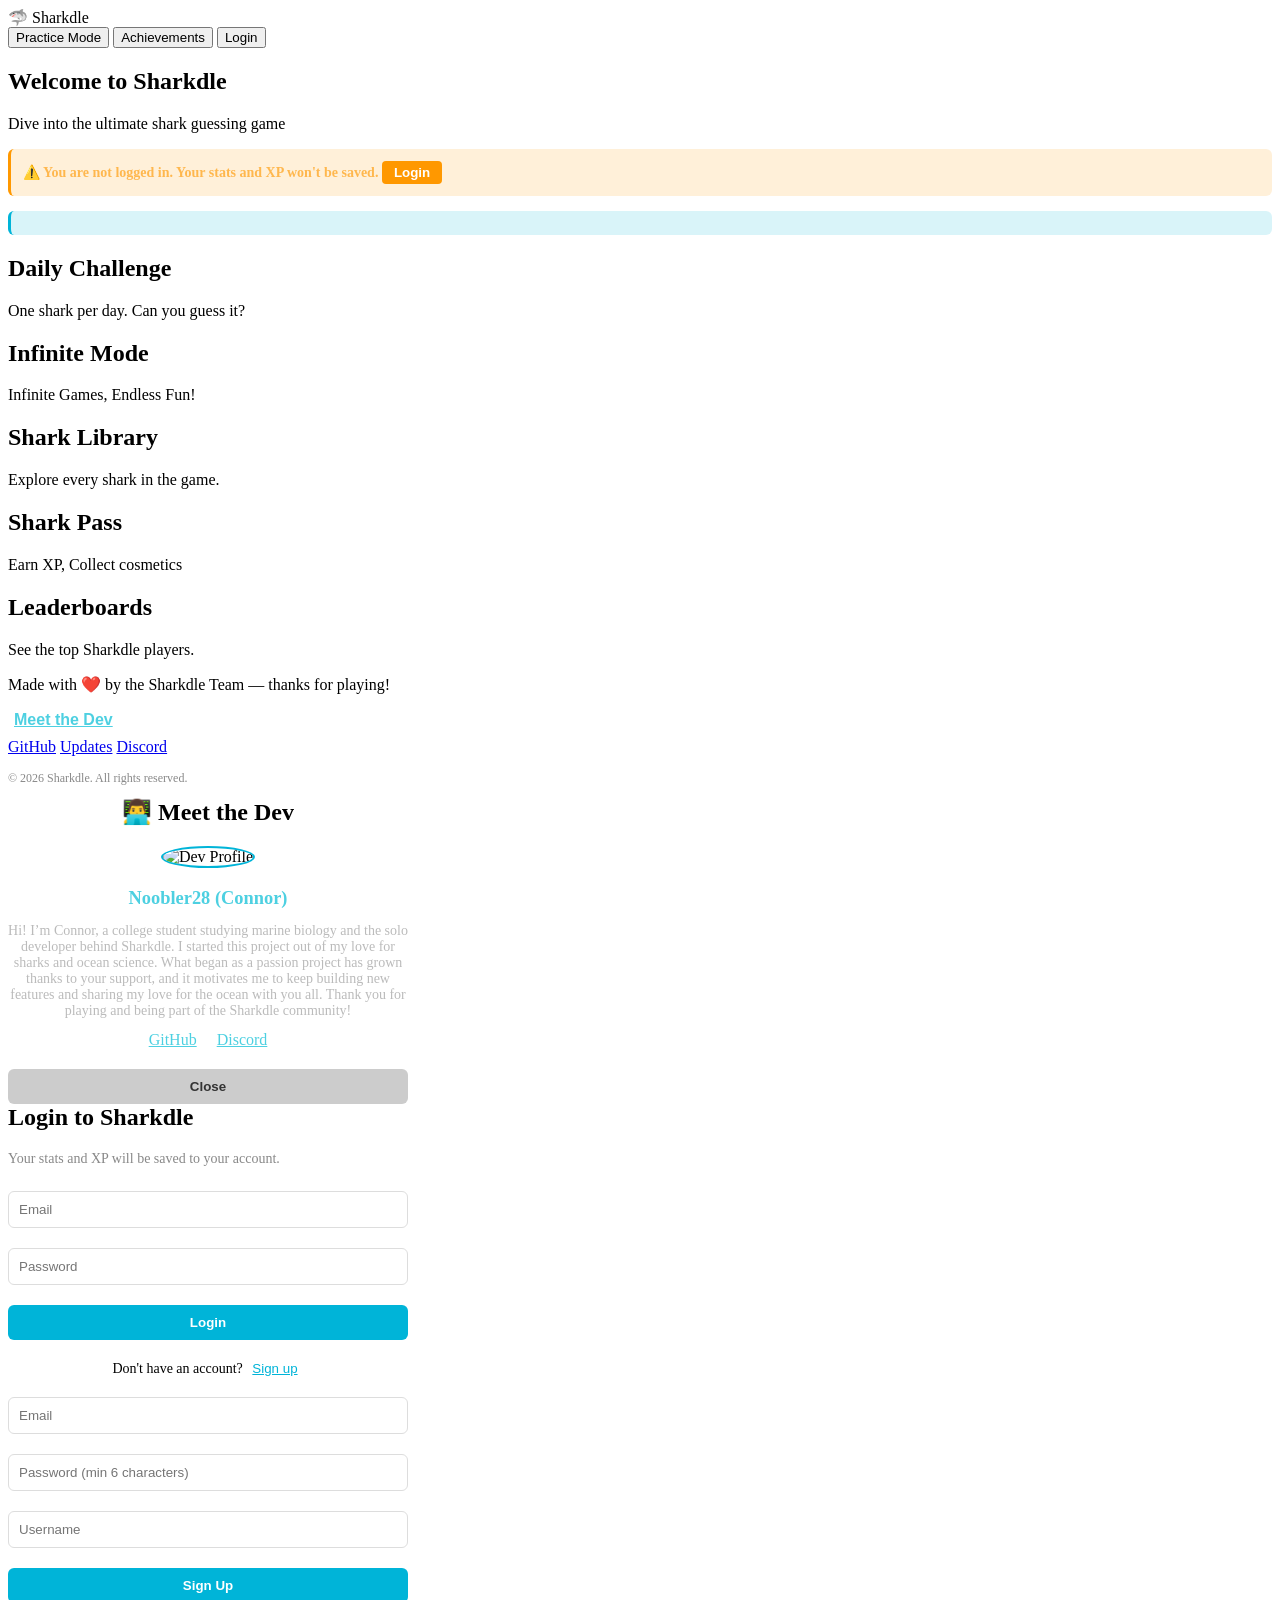
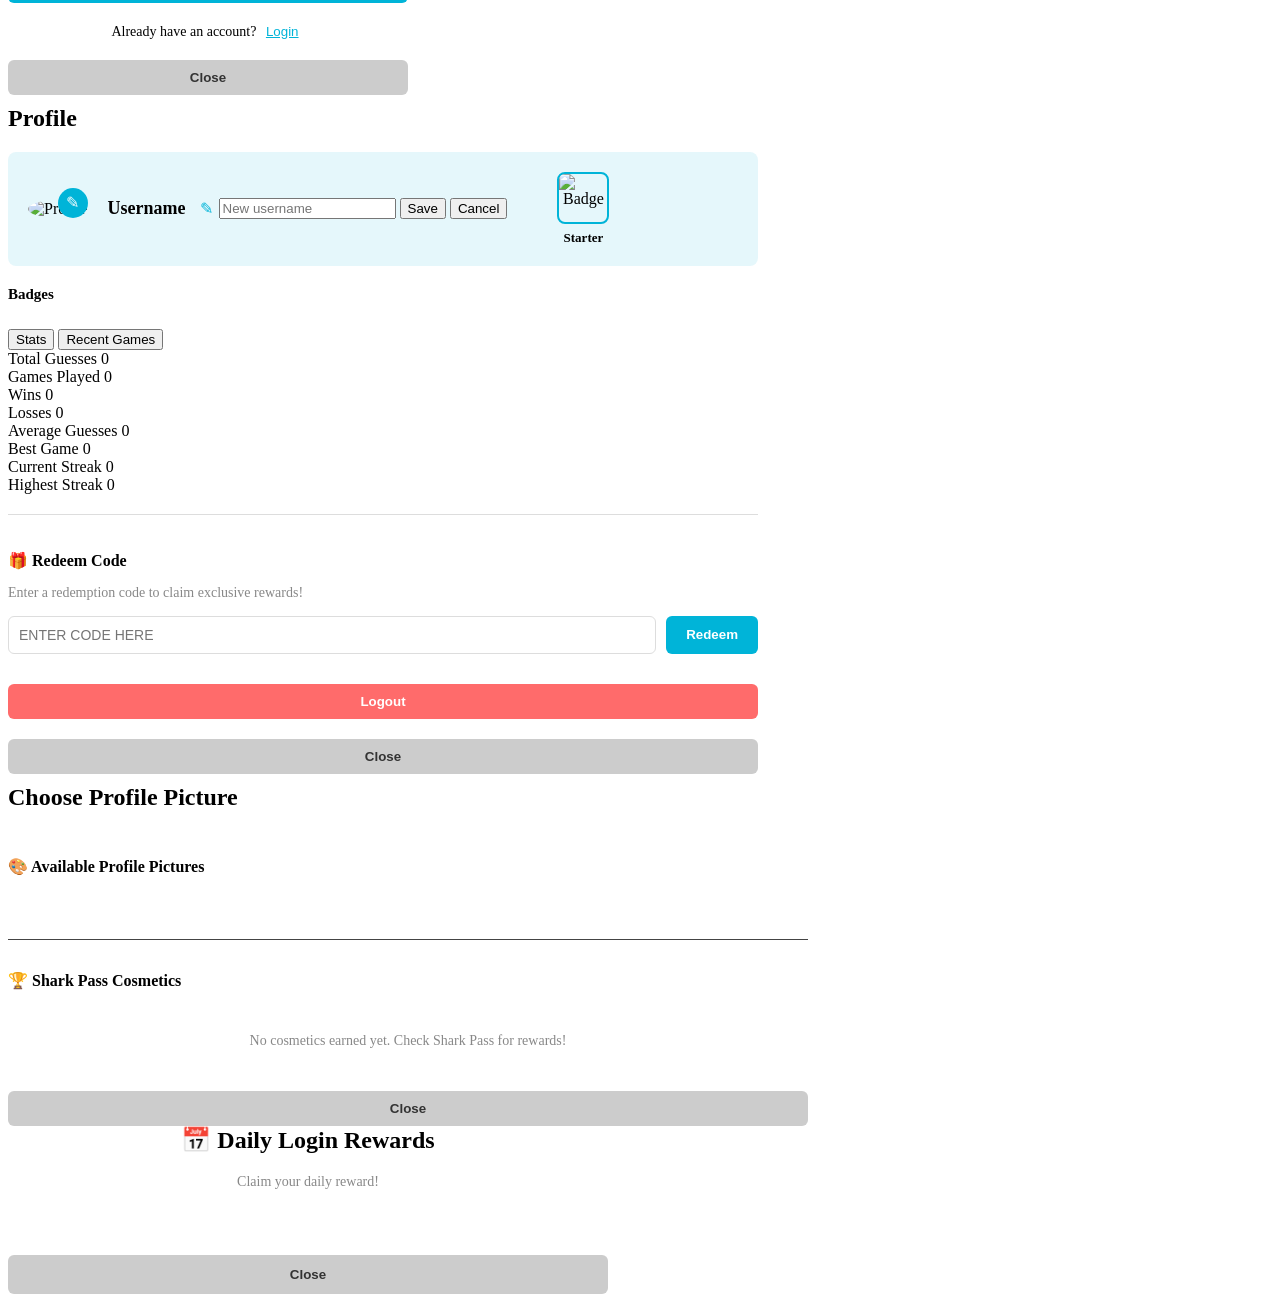
==== index.html @ f55d78db "Update index.html" ====
<!DOCTYPE html>
<html lang="en">
<head>
<meta charset="UTF-8">
<meta name="viewport" content="width=device-width, initial-scale=1.0">

<title>Sharkdle</title>

<link rel="stylesheet" href="style.css">

<link href="https://fonts.googleapis.com/css2?family=Poppins:wght@400;600;700&display=swap" rel="stylesheet">

<!-- Firebase SDKs -->
<script src="https://www.gstatic.com/firebasejs/10.12.2/firebase-app-compat.js"></script>
<script src="https://www.gstatic.com/firebasejs/10.12.2/firebase-auth-compat.js"></script>
<script src="https://www.gstatic.com/firebasejs/10.12.2/firebase-firestore-compat.js"></script>

</head>

<body>

<header class="navbar">

<div class="logo">
🦈 Sharkdle
</div>

<div id="auth-container" class="auth-container">
<button onclick="navigate('practice.html')" class="nav-btn">Practice Mode</button>
<button onclick="navigate('achievements.html')" class="nav-btn">Achievements</button>
<button id="login-btn" onclick="openLoginModal()" class="auth-btn">Login</button>
</div>

</header>


<section class="hero">

<h1>Welcome to Sharkdle</h1>


<p>Dive into the ultimate shark guessing game</p>

<div id="login-warning" class="login-warning hidden" style="margin-top: 15px; padding: 12px; background: rgba(255, 152, 0, 0.15); border-left: 3px solid #ff9800; border-radius: 6px; color: #ffb74d; font-size: 14px; font-weight: 600;">
⚠️ You are not logged in. Your stats and XP won't be saved. <button onclick="openLoginModal()" style="background: #ff9800; color: #fff; border: none; padding: 4px 12px; border-radius: 4px; cursor: pointer; font-weight: 600;">Login</button>
</div>

<div id="daily-bonus-msg" style="margin-top: 15px; padding: 12px; background: rgba(0, 180, 216, 0.15); border-left: 3px solid #00b4d8; border-radius: 6px; color: #4dd0e1; font-size: 14px; font-weight: 600;"></div>

</section>


<section class="menu-grid">

<div class="game-card" onclick="navigate('daily.html')">
<i class="fa-solid fa-calendar-day"></i>
<h2>Daily Challenge</h2>
<p>One shark per day. Can you guess it?</p>
</div>

<div class="game-card" onclick="navigate('infinite.html')">
<i class="fa-solid fa-infinity"></i>
<h2>Infinite Mode</h2>
<p>Infinite Games, Endless Fun!</p>
</div>

<div class="game-card" onclick="navigate('library.html')">
<i class="fa-solid fa-fish"></i>
<h2>Shark Library</h2>
<p>Explore every shark in the game.</p>
</div>

<div class="game-card" onclick="navigate('sharkpass.html')">
<i class="fa-solid fa-id-card"></i>
<h2>Shark Pass</h2>
<p>Earn XP, Collect cosmetics</p>
</div>

<div class="game-card" onclick="navigate('leaderboards.html')">
<i class="fa-solid fa-trophy"></i>
<h2>Leaderboards</h2>
<p>See the top Sharkdle players.</p>
</div>

</section>


<footer>


<p>Made with <span style="color:#ff6b6b;font-weight:bold;">❤️</span> by the Sharkdle Team — thanks for playing!</p>
<div style="margin: 10px 0 8px 0;">
    <button onclick="openDevModal()" style="background:none;border:none;color:#4dd0e1;cursor:pointer;font-weight:600;text-decoration:underline;font-size:inherit;">Meet the Dev</button>
</div>
<div class="links">
<a href="https://github.com/Noobler28/sharkdle">GitHub</a>
<a href="updates.html">Updates</a>
<a href="https://discord.gg/V97Y8545Ve">Discord</a>
</div>

<p style="font-size: 12px; color: #888; margin-top: 15px;">© 2026 Sharkdle. All rights reserved.</p>

<!-- Meet the Dev Modal -->
<div id="devModal" class="modal hidden">
    <div class="modal-content" style="width:90%;max-width:400px;text-align:center;">
        <h2 style="margin-top:0;">👨‍💻 Meet the Dev</h2>
        <img src="images/dev.jpg" alt="Dev Profile" style="width:70px;height:70px;border-radius:50%;border:2px solid #00b4d8;margin-bottom:10px;">
        <h3 style="margin:10px 0 6px 0;font-size:1.15em;color:#4dd0e1;">Noobler28 (Connor)</h3>
        <p style="color:#bbb;font-size:14px;margin-bottom:12px;">Hi! I’m Connor, a college student studying marine biology and the solo developer behind Sharkdle. I started this project out of my love for sharks and ocean science. What began as a passion project has grown thanks to your support, and it motivates me to keep building new features and sharing my love for the ocean with you all. Thank you for playing and being part of the Sharkdle community!</p>
        <div style="margin-bottom:12px;">
            <a href="https://github.com/Noobler28" target="_blank" style="color:#4dd0e1;text-decoration:underline;margin:0 8px;">GitHub</a>
            <a href="https://discord.gg/V97Y8545Ve" target="_blank" style="color:#4dd0e1;text-decoration:underline;margin:0 8px;">Discord</a>
        </div>
        <button onclick="closeDevModal()" style="width:100%;padding:10px;margin-top:8px;background:#ccc;color:#333;border:none;border-radius:6px;cursor:pointer;font-weight:600;">Close</button>
    </div>
</div>

</footer>


<!-- Login Modal -->
<div id="loginModal" class="modal hidden">
<div class="modal-content" style="width: 90%; max-width: 400px;">
<h2 style="margin-top: 0;">Login to Sharkdle</h2>
<p style="color: #888; font-size: 14px;">Your stats and XP will be saved to your account.</p>

<div class="login-form">
<input type="email" id="login-email" placeholder="Email" style="width: 100%; padding: 10px; margin: 10px 0; border: 1px solid #ddd; border-radius: 6px; box-sizing: border-box;">
<input type="password" id="login-password" placeholder="Password" style="width: 100%; padding: 10px; margin: 10px 0; border: 1px solid #ddd; border-radius: 6px; box-sizing: border-box;">
<button onclick="loginUser()" style="width: 100%; padding: 10px; margin: 10px 0; background: #00b4d8; color: white; border: none; border-radius: 6px; cursor: pointer; font-weight: 600;">Login</button>
<p style="text-align: center; font-size: 14px; margin: 10px 0;">Don't have an account? <button onclick="switchToSignup()" style="background: none; border: none; color: #00b4d8; cursor: pointer; text-decoration: underline;">Sign up</button></p>
</div>

<div class="signup-form hidden">
<input type="email" id="signup-email" placeholder="Email" style="width: 100%; padding: 10px; margin: 10px 0; border: 1px solid #ddd; border-radius: 6px; box-sizing: border-box;">
<input type="password" id="signup-password" placeholder="Password (min 6 characters)" style="width: 100%; padding: 10px; margin: 10px 0; border: 1px solid #ddd; border-radius: 6px; box-sizing: border-box;">
<input type="text" id="signup-username" placeholder="Username" style="width: 100%; padding: 10px; margin: 10px 0; border: 1px solid #ddd; border-radius: 6px; box-sizing: border-box;">
<button onclick="signupUser()" style="width: 100%; padding: 10px; margin: 10px 0; background: #00b4d8; color: white; border: none; border-radius: 6px; cursor: pointer; font-weight: 600;">Sign Up</button>
<p style="text-align: center; font-size: 14px; margin: 10px 0;">Already have an account? <button onclick="switchToLogin()" style="background: none; border: none; color: #00b4d8; cursor: pointer; text-decoration: underline;">Login</button></p>
</div>

<p id="auth-error" style="color: #ff6b6b; font-size: 12px; margin: 10px 0; display: none;"></p>

<button onclick="closeLoginModal()" style="width: 100%; padding: 10px; margin: 10px 0; background: #ccc; color: #333; border: none; border-radius: 6px; cursor: pointer; font-weight: 600;">Close</button>
</div>
</div>

<!-- Profile Modal -->
<div id="profileModal" class="modal hidden">
<div class="modal-content" style="width: 90%; max-width: 750px;">
<h2 style="margin-top: 0;">Profile</h2>

<div class="profile-section" style="display: flex; align-items: center; gap: 20px; margin: 20px 0; padding: 20px; background: rgba(0, 180, 216, 0.1); border-radius: 8px;">
<div style="position: relative;">
    <img id="profile-pic" src="https://ui-avatars.com/api/?name=User&background=00b4d8&color=fff" alt="Profile" style="width: 80px; height: 80px; border-radius: 50%; cursor: pointer;" onclick="openProfilePicModal()">
    <button onclick="openProfilePicModal()" style="position: absolute; bottom: 0; right: 0; background: #00b4d8; color: white; border: none; border-radius: 50%; width: 30px; height: 30px; cursor: pointer; font-size: 16px; display: flex; align-items: center; justify-content: center;">✎</button>
</div>
<div style="position: relative; display: flex; align-items: center;">
    <p style="margin: 5px 0; font-weight: 600; font-size: 18px;" id="profile-username">Username</p>
    <button id="edit-profile-btn" onclick="enableUsernameEdit()" style="background: none; border: none; color: #00b4d8; cursor: pointer; font-size: 16px; margin-left: 8px;">✎</button>
    <div id="username-edit-container" class="hidden username-edit-container">
        <input type="text" id="username-input" placeholder="New username" class="username-input">
        <button onclick="saveUsername()" class="btn-save">Save</button>
        <button onclick="cancelUsernameEdit()" class="btn-cancel">Cancel</button>
    </div>
</div>
<div style="margin-left:30px; text-align:center;">
    <img id="profile-badge-img" src="images/badges/starter.png" alt="Badge" style="width:48px;height:48px;border-radius:8px;border:2px solid #00b4d8;display:block;margin:0 auto 4px;">
    <span id="profile-badge-label" style="font-size:13px;font-weight:600;">Starter</span>
</div>
</div>
<div style="margin:10px 0 20px 0;">
    <h4 style="font-size:15px;margin-bottom:6px;">Badges</h4>
    <div id="badge-select-container" style="display:flex;align-items:center;"></div>
</div>


<div class="profile-tabs-container">
    <div class="profile-tabs">
        <button class="profile-tab-btn active" id="stats-tab-btn" onclick="showProfileTab('stats')">Stats</button>
        <button class="profile-tab-btn" id="recent-tab-btn" onclick="showProfileTab('recent')">Recent Games</button>
    </div>
    <div class="profile-tab-content" id="stats-tab" style="display:block;">
        <div class="stats-detail profile-stats-scroll">
            <div class="stat-card">
                <span class="stat-label">Total Guesses</span>
                <span class="stat-value" id="profile-xp">0</span>
            </div>
            <div class="stat-card">
                <span class="stat-label">Games Played</span>
                <span class="stat-value" id="profile-games">0</span>
            </div>
            <div class="stat-card">
                <span class="stat-label">Wins</span>
                <span class="stat-value" id="profile-wins">0</span>
            </div>
            <div class="stat-card">
                <span class="stat-label">Losses</span>
                <span class="stat-value" id="profile-losses">0</span>
            </div>
            <div class="stat-card">
                <span class="stat-label">Average Guesses</span>
                <span class="stat-value" id="profile-avg-guesses">0</span>
            </div>
            <div class="stat-card">
                <span class="stat-label">Best Game</span>
                <span class="stat-value" id="profile-best-game">0</span>
            </div>
            <div class="stat-card">
                <span class="stat-label">Current Streak</span>
                <span class="stat-value" id="profile-current-streak">0</span>
            </div>
            <div class="stat-card">
                <span class="stat-label">Highest Streak</span>
                <span class="stat-value" id="profile-highest-streak">0</span>
            </div>
        </div>
    </div>
    <div class="profile-tab-content" id="recent-tab" style="display:none;">
        <div class="recent-games-list" id="recent-games-list" style="max-height:260px;overflow-y:auto;"></div>
    </div>
</div>

<div style="margin: 20px 0; border-top: 1px solid #ddd; padding-top: 20px;">
<h3 style="font-size: 16px; margin-bottom: 15px;">🎁 Redeem Code</h3>
<p style="color: #888; font-size: 14px; margin-bottom: 15px;">Enter a redemption code to claim exclusive rewards!</p>
<div style="display: flex; gap: 10px; margin-bottom: 15px;">
<input type="text" id="redeem-code-input" placeholder="Enter code here" style="flex: 1; padding: 10px; border: 1px solid #ddd; border-radius: 6px; box-sizing: border-box; font-size: 14px; text-transform: uppercase;">
<button onclick="redeemCode()" style="padding: 10px 20px; background: #00b4d8; color: white; border: none; border-radius: 6px; cursor: pointer; font-weight: 600; white-space: nowrap;">Redeem</button>
</div>
<div id="redeem-message" style="display: none; padding: 12px; background: rgba(0, 180, 216, 0.1); border-radius: 6px; text-align: center; font-weight: 600;"></div>
</div>

<button onclick="logoutUser()" style="width: 100%; padding: 10px; margin: 10px 0; background: #ff6b6b; color: white; border: none; border-radius: 6px; cursor: pointer; font-weight: 600;">Logout</button>
<button onclick="closeProfileModal()" style="width: 100%; padding: 10px; margin: 10px 0; background: #ccc; color: #333; border: none; border-radius: 6px; cursor: pointer; font-weight: 600;">Close</button>
</div>
</div>

<!-- Profile Picture Modal -->
<div id="profilePicModal" class="modal hidden">
<div class="modal-content" style="width: 95%; max-width: 800px; max-height: 85vh; overflow-y: auto; display: flex; flex-direction: column;">
<h2 style="margin-top: 0; margin-bottom: 20px;">Choose Profile Picture</h2>

<div style="margin: 10px 0; flex: 1; min-height: 0;">
<h3 style="font-size: 16px; margin-bottom: 12px;">🎨 Available Profile Pictures</h3>
<div class="avatar-selector" id="available-pfps" style="display: grid; grid-template-columns: repeat(auto-fill, minmax(95px, 1fr)); gap: 12px; margin: 10px 0; padding: 8px;">
</div>
</div>

<div style="margin: 15px 0; border-top: 1px solid #444; padding-top: 15px; flex: 1; min-height: 0;">
<h3 style="font-size: 16px; margin-bottom: 12px;">🏆 Shark Pass Cosmetics</h3>
<div class="avatar-selector" id="earned-pfps" style="display: grid; grid-template-columns: repeat(auto-fill, minmax(95px, 1fr)); gap: 12px; margin: 10px 0; padding: 8px;">
</div>
<p id="no-earned" style="text-align: center; color: #888; font-size: 14px; margin: 15px 0;">No cosmetics earned yet. Check Shark Pass for rewards!</p>
</div>

<button onclick="closeProfilePicModal()" style="width: 100%; padding: 10px; margin-top: 12px; background: #ccc; color: #333; border: none; border-radius: 6px; cursor: pointer; font-weight: 600; flex-shrink: 0;">Close</button>
</div>
</div>

<!-- Daily Login Rewards Modal -->
<div id="dailyLoginModal" class="modal hidden">
<div class="modal-content" style="width: 90%; max-width: 600px;">
<h2 style="margin-top: 0; text-align: center;">📅 Daily Login Rewards</h2>
<p style="text-align: center; color: #888; font-size: 14px; margin-bottom: 25px;">Claim your daily reward!</p>

<div id="daily-rewards-grid" style="display: grid; grid-template-columns: repeat(3, 1fr); gap: 15px; margin-bottom: 20px;">
<!-- Populated by JavaScript -->
</div>

<div id="day-7-reward" style="display: flex; justify-content: center; margin-bottom: 20px;">
</div>

<button onclick="closeDailyLoginModal()" style="width: 100%; padding: 12px; background: #ccc; color: #333; border: none; border-radius: 6px; cursor: pointer; font-weight: 600;">Close</button>
</div>
</div>

<script src="script.js"></script>
<script>
function openDevModal() {
    document.getElementById('devModal').classList.remove('hidden');
}
function closeDevModal() {
    document.getElementById('devModal').classList.add('hidden');
}
</script>

<script>
if (window.location.search.includes('openModal=true')) {
    openLoginModal();
}
</script>

</body>
</html>


<!-- Easter Egg Hunt: Egg 1 will be injected here by script.js -->
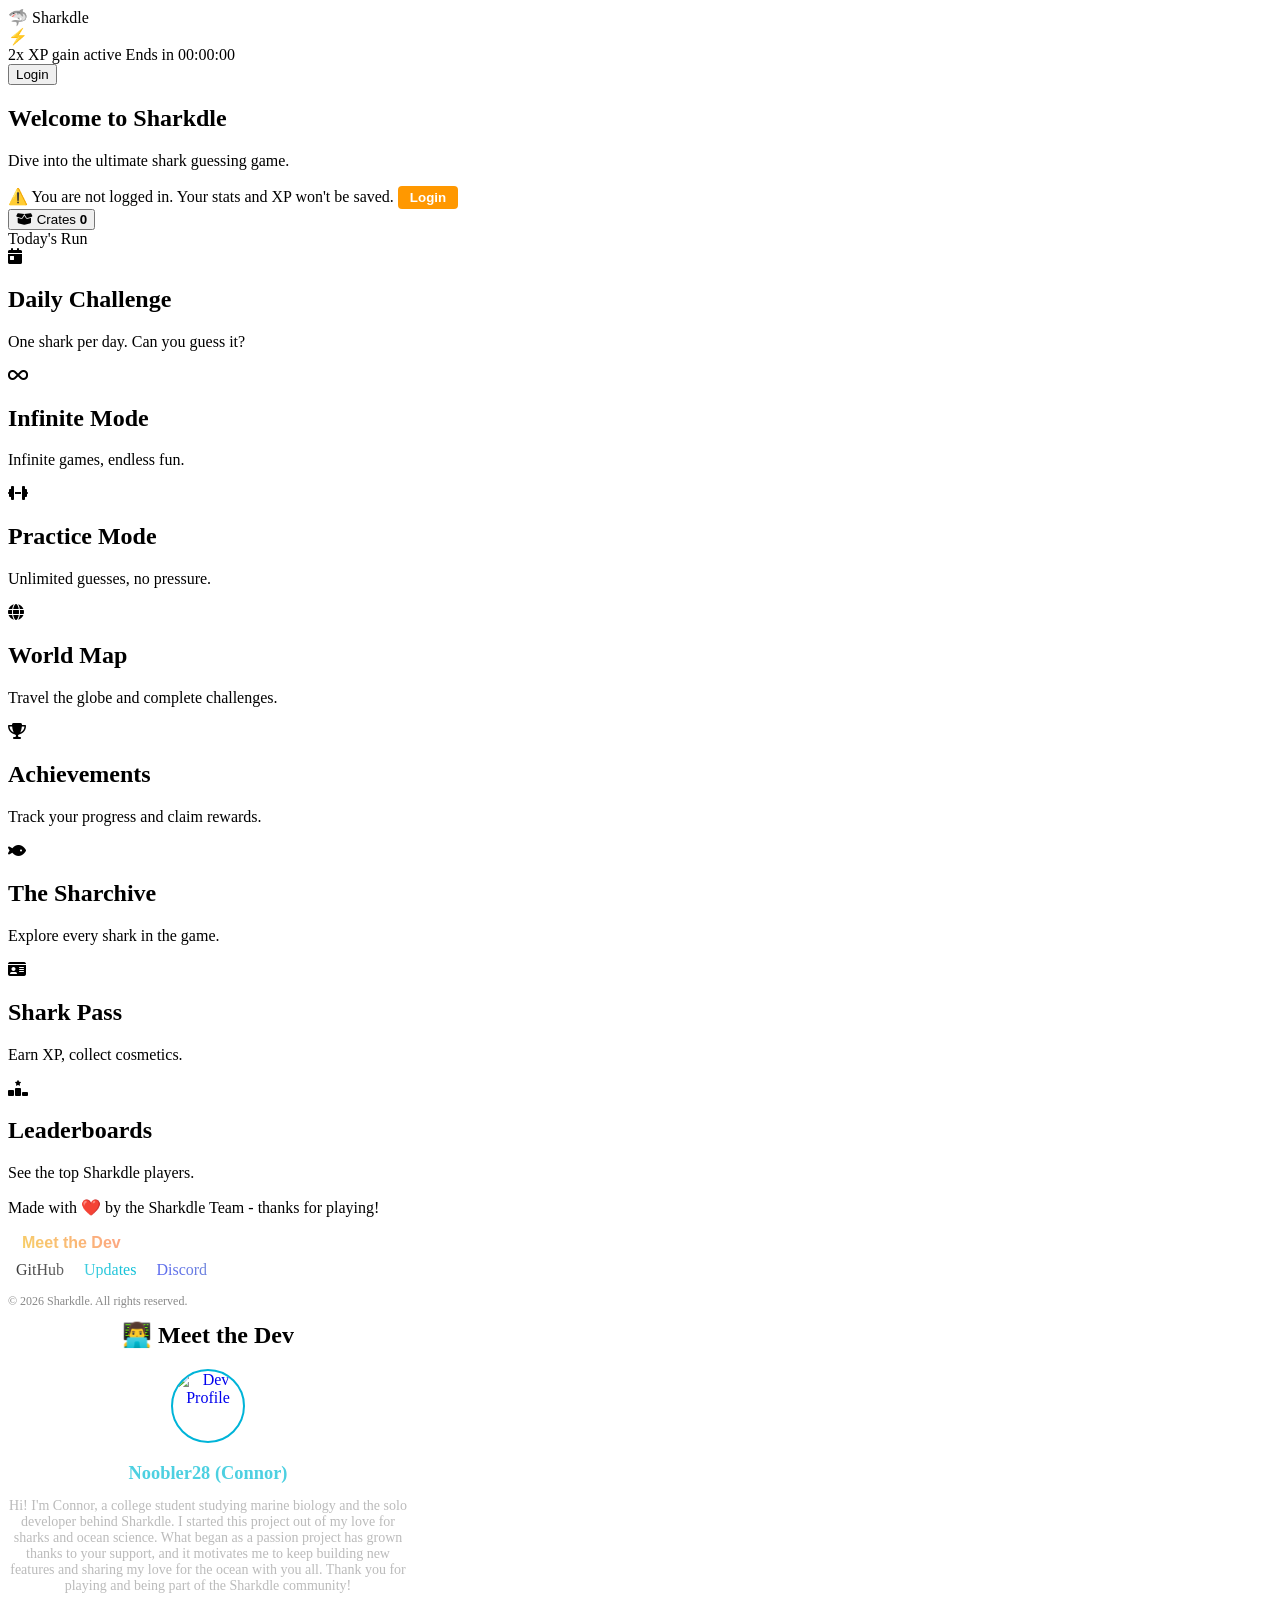
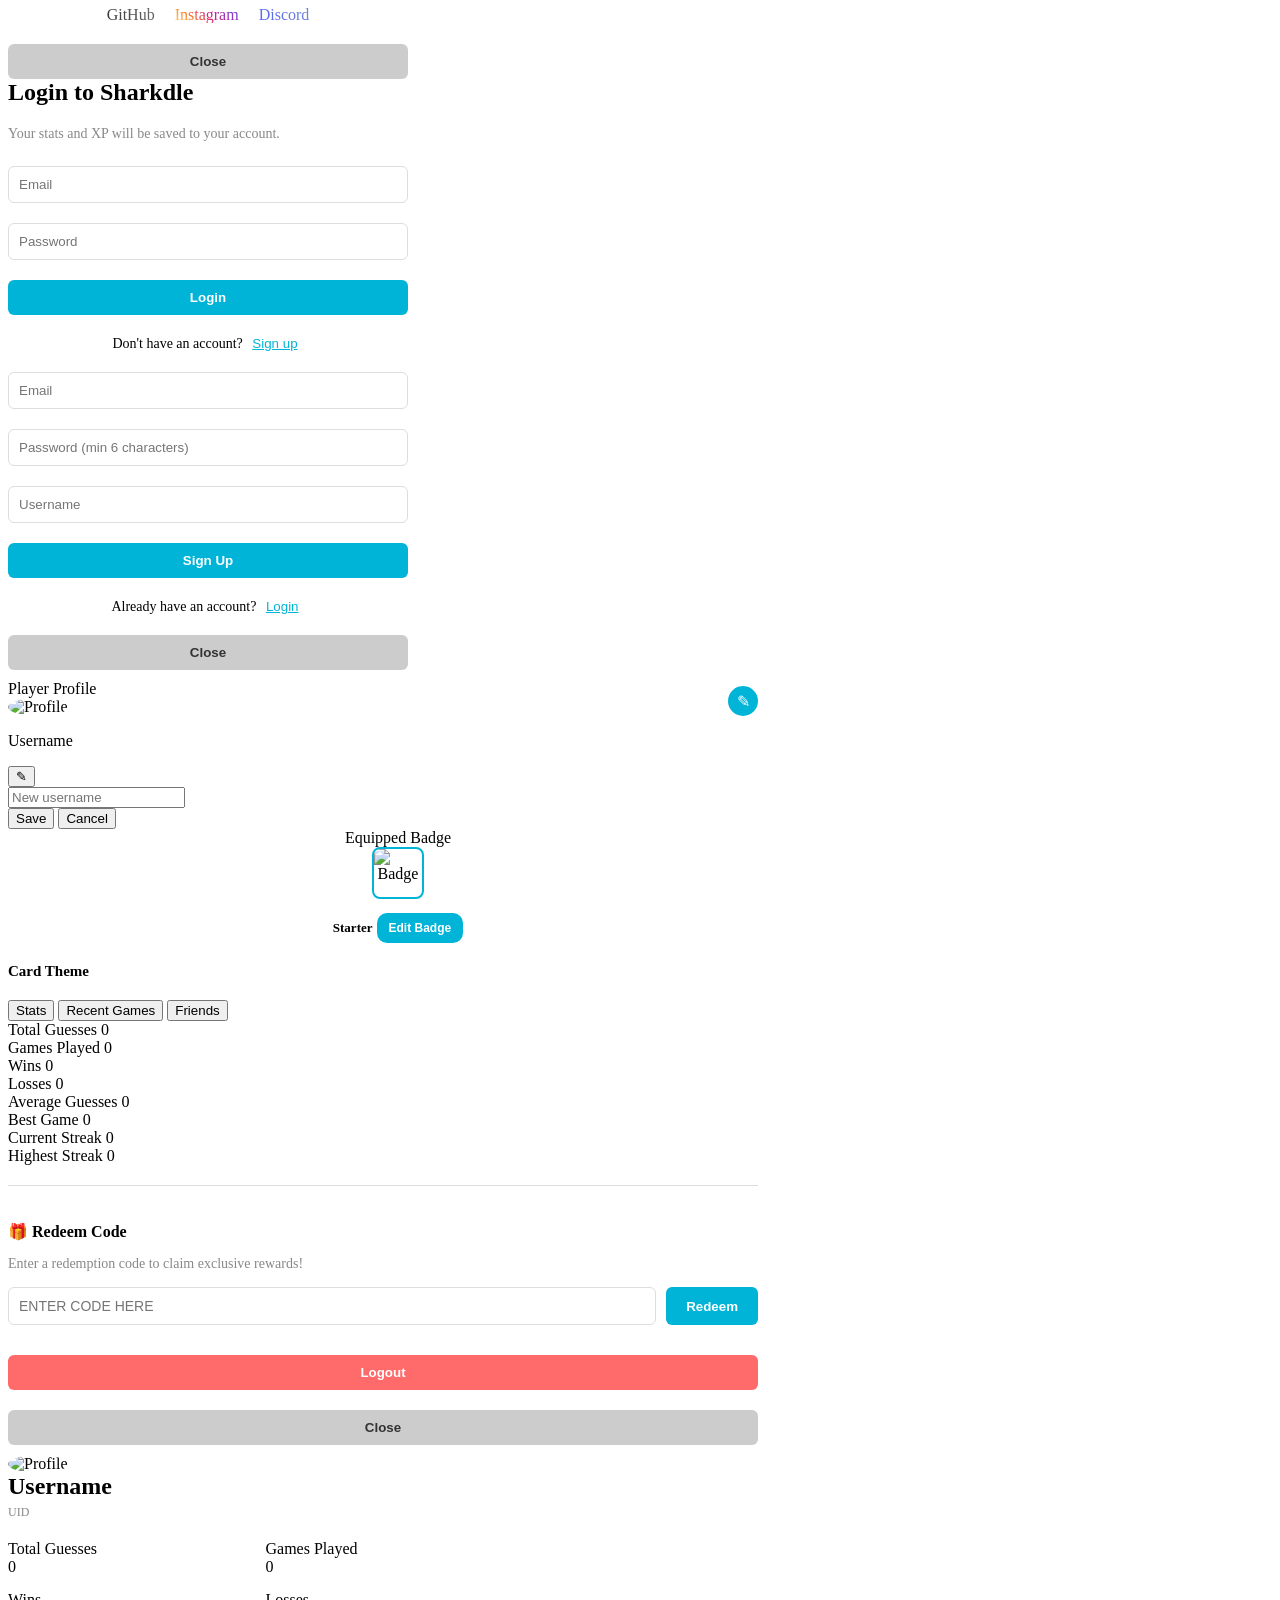
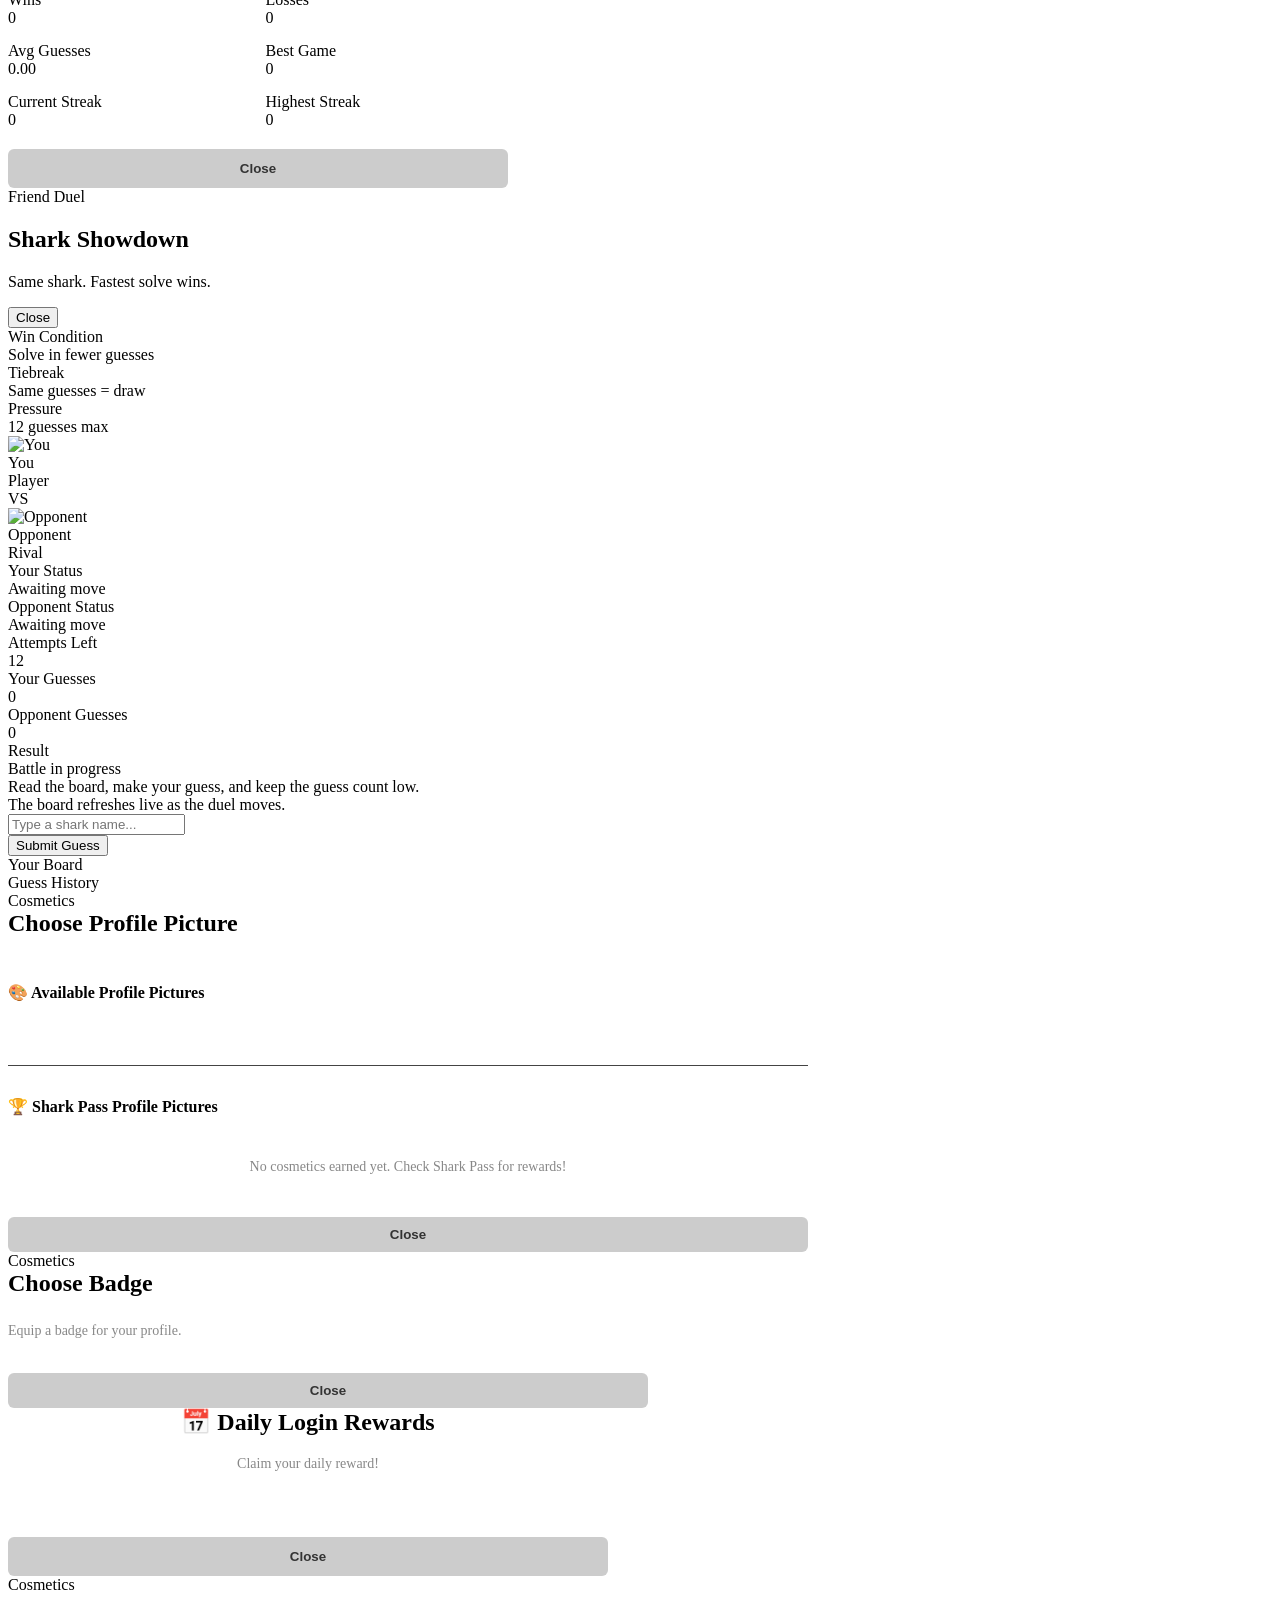
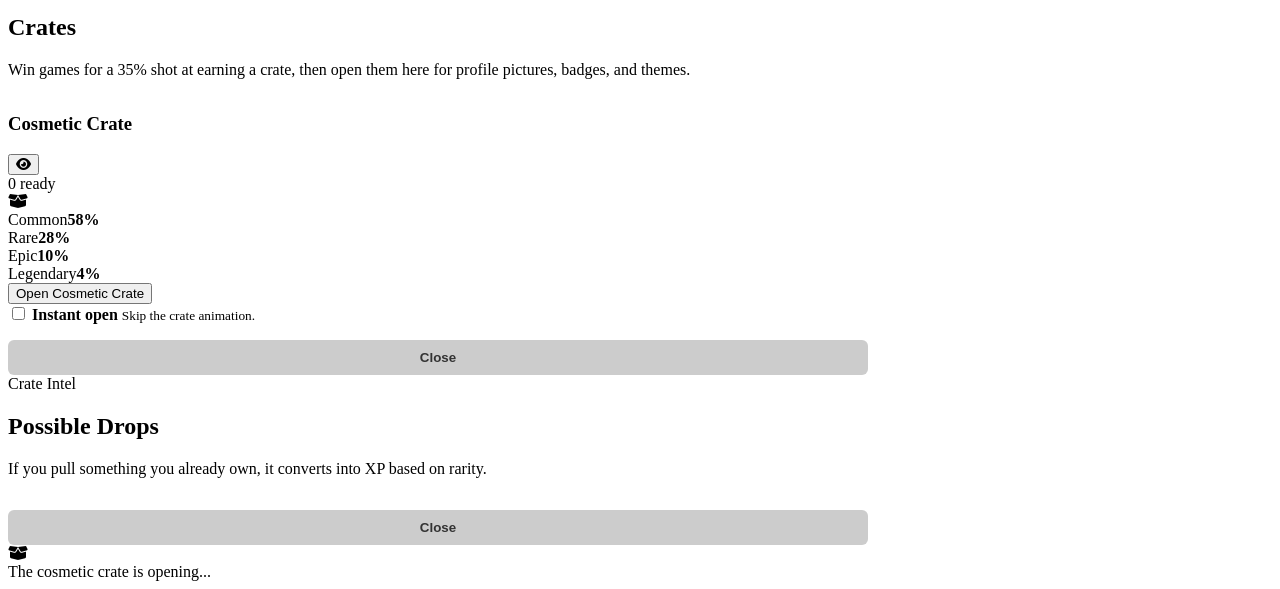
==== commit 38150767: "Update index.html" ====
--- a/index.html
+++ b/index.html
@@ -1,23 +1,26 @@
 <!DOCTYPE html>
 <html lang="en">
 <head>
+<link rel="icon" type="image/png" href="images/favicon.png">
 <meta charset="UTF-8">
 <meta name="viewport" content="width=device-width, initial-scale=1.0">
 
-<title>Sharkdle</title>
-
+<title>Sharkdle - Shark Wordle</title>
 <link rel="stylesheet" href="style.css">
 
 <link href="https://fonts.googleapis.com/css2?family=Poppins:wght@400;600;700&display=swap" rel="stylesheet">
+<link rel="stylesheet" href="https://cdnjs.cloudflare.com/ajax/libs/font-awesome/6.4.0/css/all.min.css">
 
 <!-- Firebase SDKs -->
 <script src="https://www.gstatic.com/firebasejs/10.12.2/firebase-app-compat.js"></script>
 <script src="https://www.gstatic.com/firebasejs/10.12.2/firebase-auth-compat.js"></script>
 <script src="https://www.gstatic.com/firebasejs/10.12.2/firebase-firestore-compat.js"></script>
 
+<script src="sharks.js"></script>
+
 </head>
 
-<body>
+<body class="home-page">
 
 <header class="navbar">
 
@@ -26,90 +29,138 @@
 </div>
 
 <div id="auth-container" class="auth-container">
-<button onclick="navigate('practice.html')" class="nav-btn">Practice Mode</button>
-<button onclick="navigate('achievements.html')" class="nav-btn">Achievements</button>
+<div id="xp-event-banner" class="xp-event-banner hidden" aria-live="polite">
+<div class="xp-event-icon">⚡</div>
+<div class="xp-event-copy">
+<span class="xp-event-title">2x XP gain active</span>
+<span class="xp-event-timer" id="xp-event-timer">Ends in 00:00:00</span>
+</div>
+</div>
 <button id="login-btn" onclick="openLoginModal()" class="auth-btn">Login</button>
 </div>
 
 </header>
 
 
-<section class="hero">
-
+<main class="home-shell">
+<section class="hero home-hero">
+
+<div class="home-hero-inner">
 <h1>Welcome to Sharkdle</h1>
 
 
-<p>Dive into the ultimate shark guessing game</p>
-
-<div id="login-warning" class="login-warning hidden" style="margin-top: 15px; padding: 12px; background: rgba(255, 152, 0, 0.15); border-left: 3px solid #ff9800; border-radius: 6px; color: #ffb74d; font-size: 14px; font-weight: 600;">
+<p class="hero-subtitle">Dive into the ultimate shark guessing game.</p>
+
+<div class="hero-cta-row">
+
+</div>
+
+<div id="login-warning" class="login-warning hero-alert hidden">
 ⚠️ You are not logged in. Your stats and XP won't be saved. <button onclick="openLoginModal()" style="background: #ff9800; color: #fff; border: none; padding: 4px 12px; border-radius: 4px; cursor: pointer; font-weight: 600;">Login</button>
 </div>
 
-<div id="daily-bonus-msg" style="margin-top: 15px; padding: 12px; background: rgba(0, 180, 216, 0.15); border-left: 3px solid #00b4d8; border-radius: 6px; color: #4dd0e1; font-size: 14px; font-weight: 600;"></div>
-
+<div class="hero-bonus-row">
+<div id="daily-bonus-msg" class="hero-bonus-banner"></div>
+<button id="crates-btn" class="hero-crates-btn hidden" onclick="openCratesModal()">
+<i class="fa-solid fa-box-open"></i>
+<span>Crates</span>
+<strong id="crates-btn-count">0</strong>
+</button>
+</div>
+
+</div>
 </section>
 
 
-<section class="menu-grid">
+<section class="home-section">
+<section class="menu-grid home-menu-grid">
+
 
 <div class="game-card" onclick="navigate('daily.html')">
-<i class="fa-solid fa-calendar-day"></i>
-<h2>Daily Challenge</h2>
-<p>One shark per day. Can you guess it?</p>
+    <div class="game-card-topline">Today's Run</div>
+    <i class="fa-solid fa-calendar-day"></i>
+    <h2>Daily Challenge</h2>
+    <p>One shark per day. Can you guess it?</p>
 </div>
 
 <div class="game-card" onclick="navigate('infinite.html')">
-<i class="fa-solid fa-infinity"></i>
-<h2>Infinite Mode</h2>
-<p>Infinite Games, Endless Fun!</p>
+    <i class="fa-solid fa-infinity"></i>
+    <h2>Infinite Mode</h2>
+    <p>Infinite games, endless fun.</p>
+</div>
+
+<div class="game-card" onclick="navigate('practice.html')">
+    <i class="fa-solid fa-dumbbell"></i>
+    <h2>Practice Mode</h2>
+    <p>Unlimited guesses, no pressure.</p>
+</div>
+
+<div class="game-card" onclick="navigate('story.html')">
+    <i class="fa-solid fa-globe"></i>
+    <h2>World Map</h2>
+    <p>Travel the globe and complete challenges.</p>
+</div>
+
+<div class="game-card" onclick="navigate('achievements.html')">
+    <i class="fa-solid fa-trophy"></i>
+    <h2>Achievements</h2>
+    <p>Track your progress and claim rewards.</p>
 </div>
 
 <div class="game-card" onclick="navigate('library.html')">
-<i class="fa-solid fa-fish"></i>
-<h2>Shark Library</h2>
-<p>Explore every shark in the game.</p>
+    <i class="fa-solid fa-fish"></i>
+    <h2>The Sharchive</h2>
+    <p>Explore every shark in the game.</p>
 </div>
 
 <div class="game-card" onclick="navigate('sharkpass.html')">
-<i class="fa-solid fa-id-card"></i>
-<h2>Shark Pass</h2>
-<p>Earn XP, Collect cosmetics</p>
+    <i class="fa-solid fa-id-card"></i>
+    <h2>Shark Pass</h2>
+    <p>Earn XP, collect cosmetics.</p>
 </div>
 
 <div class="game-card" onclick="navigate('leaderboards.html')">
-<i class="fa-solid fa-trophy"></i>
-<h2>Leaderboards</h2>
-<p>See the top Sharkdle players.</p>
+    <i class="fa-solid fa-ranking-star"></i>
+    <h2>Leaderboards</h2>
+    <p>See the top Sharkdle players.</p>
 </div>
 
 </section>
-
-
-<footer>
-
-
-<p>Made with <span style="color:#ff6b6b;font-weight:bold;">❤️</span> by the Sharkdle Team — thanks for playing!</p>
+</section>
+
+
+</main>
+
+<footer class="home-footer">
+
+
+<p>Made with <span style="color:#ff6b6b;font-weight:bold;">❤️</span> by the Sharkdle Team - thanks for playing!</p>
 <div style="margin: 10px 0 8px 0;">
-    <button onclick="openDevModal()" style="background:none;border:none;color:#4dd0e1;cursor:pointer;font-weight:600;text-decoration:underline;font-size:inherit;">Meet the Dev</button>
+    <button onclick="openDevModal()" style="background:none;border:none;background:linear-gradient(45deg,#f6d365,#fda085);-webkit-background-clip:text;background-clip:text;color:transparent;cursor:pointer;font-weight:600;text-decoration:underline;font-size:inherit;margin:0 8px;">Meet the Dev</button>
 </div>
 <div class="links">
-<a href="https://github.com/Noobler28/sharkdle">GitHub</a>
-<a href="updates.html">Updates</a>
-<a href="https://discord.gg/V97Y8545Ve">Discord</a>
+<a href="https://github.com/Noobler28/sharkdle" target="_blank" style="background:linear-gradient(45deg,#333,#6e6e6e);-webkit-background-clip:text;background-clip:text;color:transparent;text-decoration:underline;margin:0 8px;">GitHub</a>
+
+<a href="updates.html" style="background:linear-gradient(45deg,#4dd0e1,#00bcd4);-webkit-background-clip:text;background-clip:text;color:transparent;text-decoration:underline;margin:0 8px;">Updates</a>
+
+<a href="https://discord.gg/V97Y8545Ve" target="_blank" style="background:linear-gradient(45deg,#5865F2,#7289da);-webkit-background-clip:text;background-clip:text;color:transparent;text-decoration:underline;margin:0 8px;">Discord</a>
 </div>
 
 <p style="font-size: 12px; color: #888; margin-top: 15px;">© 2026 Sharkdle. All rights reserved.</p>
 
 <!-- Meet the Dev Modal -->
 <div id="devModal" class="modal hidden">
-    <div class="modal-content" style="width:90%;max-width:400px;text-align:center;">
+    <div class="modal-content dev-modal-content" style="width:90%;max-width:400px;text-align:center;">
         <h2 style="margin-top:0;">👨‍💻 Meet the Dev</h2>
-        <img src="images/dev.jpg" alt="Dev Profile" style="width:70px;height:70px;border-radius:50%;border:2px solid #00b4d8;margin-bottom:10px;">
+        <a href="secret.html" style="text-decoration:none;display:inline-block;cursor:pointer;">
+            <img src="images/dev.jpg" alt="Dev Profile" style="width:70px;height:70px;border-radius:50%;border:2px solid #00b4d8;margin-bottom:10px;transition:0.2s ease;display:block;">
+        </a>
         <h3 style="margin:10px 0 6px 0;font-size:1.15em;color:#4dd0e1;">Noobler28 (Connor)</h3>
-        <p style="color:#bbb;font-size:14px;margin-bottom:12px;">Hi! I’m Connor, a college student studying marine biology and the solo developer behind Sharkdle. I started this project out of my love for sharks and ocean science. What began as a passion project has grown thanks to your support, and it motivates me to keep building new features and sharing my love for the ocean with you all. Thank you for playing and being part of the Sharkdle community!</p>
+        <p style="color:#bbb;font-size:14px;margin-bottom:12px;">Hi! I'm Connor, a college student studying marine biology and the solo developer behind Sharkdle. I started this project out of my love for sharks and ocean science. What began as a passion project has grown thanks to your support, and it motivates me to keep building new features and sharing my love for the ocean with you all. Thank you for playing and being part of the Sharkdle community!</p>
         <div style="margin-bottom:12px;">
-            <a href="https://github.com/Noobler28" target="_blank" style="color:#4dd0e1;text-decoration:underline;margin:0 8px;">GitHub</a>
-            <a href="https://discord.gg/V97Y8545Ve" target="_blank" style="color:#4dd0e1;text-decoration:underline;margin:0 8px;">Discord</a>
+            <a href="https://github.com/Noobler28" target="_blank" style="background:linear-gradient(45deg,#333,#6e6e6e);-webkit-background-clip:text;background-clip:text;color:transparent;text-decoration:underline;margin:0 8px;">GitHub</a>
+            <a href="https://instagram.com/sharkdle.dev" target="_blank" style="background:linear-gradient(45deg,#feda75,#fa7e1e,#d62976,#962fbf,#4f5bd5);-webkit-background-clip:text;background-clip:text;color:transparent;text-decoration:underline;margin:0 8px;">Instagram</a>
+            <a href="https://discord.gg/V97Y8545Ve" target="_blank" style="background:linear-gradient(45deg,#5865F2,#7289da);-webkit-background-clip:text;background-clip:text;color:transparent;text-decoration:underline;margin:0 8px;">Discord</a>
         </div>
         <button onclick="closeDevModal()" style="width:100%;padding:10px;margin-top:8px;background:#ccc;color:#333;border:none;border-radius:6px;cursor:pointer;font-weight:600;">Close</button>
     </div>
@@ -147,31 +198,44 @@
 
 <!-- Profile Modal -->
 <div id="profileModal" class="modal hidden">
-<div class="modal-content" style="width: 90%; max-width: 750px;">
-<h2 style="margin-top: 0;">Profile</h2>
-
-<div class="profile-section" style="display: flex; align-items: center; gap: 20px; margin: 20px 0; padding: 20px; background: rgba(0, 180, 216, 0.1); border-radius: 8px;">
-<div style="position: relative;">
-    <img id="profile-pic" src="https://ui-avatars.com/api/?name=User&background=00b4d8&color=fff" alt="Profile" style="width: 80px; height: 80px; border-radius: 50%; cursor: pointer;" onclick="openProfilePicModal()">
+<div class="modal-content profile-modal-content" style="width: 90%; max-width: 750px;">
+<div class="profile-modal-heading">
+<div class="profile-modal-kicker">Player Profile</div>
+</div>
+
+<div id="profile-hero-card" class="profile-hero-card theme-default">
+<div class="profile-avatar-shell" style="position: relative;">
+    <img id="profile-pic" src="https://ui-avatars.com/api/?name=User&background=00b4d8&color=fff" alt="Profile" class="profile-avatar-image" style="width: 80px; height: 80px; border-radius: 50%; cursor: pointer;" onclick="openProfilePicModal()">
     <button onclick="openProfilePicModal()" style="position: absolute; bottom: 0; right: 0; background: #00b4d8; color: white; border: none; border-radius: 50%; width: 30px; height: 30px; cursor: pointer; font-size: 16px; display: flex; align-items: center; justify-content: center;">✎</button>
 </div>
-<div style="position: relative; display: flex; align-items: center;">
-    <p style="margin: 5px 0; font-weight: 600; font-size: 18px;" id="profile-username">Username</p>
-    <button id="edit-profile-btn" onclick="enableUsernameEdit()" style="background: none; border: none; color: #00b4d8; cursor: pointer; font-size: 16px; margin-left: 8px;">✎</button>
+<div class="profile-identity-block">
+<div class="username-editor-shell">
+    <div class="username-display-row">
+        <div class="profile-name-cluster">
+            <p class="profile-username-text" id="profile-username">Username</p>
+            <span id="profile-leaderboard-badge" class="profile-leaderboard-badge hidden"></span>
+        </div>
+        <button id="edit-profile-btn" onclick="enableUsernameEdit()" class="profile-edit-btn" aria-label="Edit username">✎</button>
+    </div>
     <div id="username-edit-container" class="hidden username-edit-container">
         <input type="text" id="username-input" placeholder="New username" class="username-input">
-        <button onclick="saveUsername()" class="btn-save">Save</button>
-        <button onclick="cancelUsernameEdit()" class="btn-cancel">Cancel</button>
-    </div>
-</div>
-<div style="margin-left:30px; text-align:center;">
-    <img id="profile-badge-img" src="images/badges/starter.png" alt="Badge" style="width:48px;height:48px;border-radius:8px;border:2px solid #00b4d8;display:block;margin:0 auto 4px;">
-    <span id="profile-badge-label" style="font-size:13px;font-weight:600;">Starter</span>
-</div>
-</div>
-<div style="margin:10px 0 20px 0;">
-    <h4 style="font-size:15px;margin-bottom:6px;">Badges</h4>
-    <div id="badge-select-container" style="display:flex;align-items:center;"></div>
+        <div class="username-edit-actions">
+            <button onclick="saveUsername()" class="btn-save">Save</button>
+            <button onclick="cancelUsernameEdit()" class="btn-cancel">Cancel</button>
+        </div>
+    </div>
+</div>
+</div>
+<div class="profile-badge-panel" style="margin-left:30px; text-align:center;">
+    <div class="profile-badge-kicker">Equipped Badge</div>
+    <img id="profile-badge-img" src="images/badges/starter.png" alt="Badge" class="profile-badge-image" style="width:48px;height:48px;border-radius:8px;border:2px solid #00b4d8;display:block;margin:0 auto 4px;">
+    <span id="profile-badge-label" class="profile-badge-name" style="font-size:13px;font-weight:600;">Starter</span>
+    <button onclick="openBadgeModal()" class="profile-badge-btn" style="margin-top:10px;padding:8px 12px;background:#00b4d8;color:white;border:none;border-radius:10px;cursor:pointer;font-weight:600;font-size:12px;">Edit Badge</button>
+</div>
+</div>
+<div class="profile-theme-section" style="margin:10px 0 20px 0;">
+    <h4 style="font-size:15px;margin-bottom:6px;">Card Theme</h4>
+    <div id="theme-select-container" class="profile-cosmetic-row theme-select-grid"></div>
 </div>
 
 
@@ -179,6 +243,7 @@
     <div class="profile-tabs">
         <button class="profile-tab-btn active" id="stats-tab-btn" onclick="showProfileTab('stats')">Stats</button>
         <button class="profile-tab-btn" id="recent-tab-btn" onclick="showProfileTab('recent')">Recent Games</button>
+        <button class="profile-tab-btn" id="friends-tab-btn" onclick="showProfileTab('friends')">Friends</button>
     </div>
     <div class="profile-tab-content" id="stats-tab" style="display:block;">
         <div class="stats-detail profile-stats-scroll">
@@ -218,6 +283,121 @@
     </div>
     <div class="profile-tab-content" id="recent-tab" style="display:none;">
         <div class="recent-games-list" id="recent-games-list" style="max-height:260px;overflow-y:auto;"></div>
+    </div>
+    <div class="profile-tab-content" id="friends-tab" style="display:none;">
+        <div class="friends-container">
+            <!-- Compact Header with Stats and User Info -->
+            <div class="friends-header">
+                <div class="friends-hero-copy">
+                    <div class="friends-kicker">Social hub</div>
+                    <h3 class="friends-title">Add Friends</h3>
+                    <p class="friends-subtitle">Connect with other players, challenge them to duels and more.</p>
+                    <div class="friends-stats">
+                    <div class="stat-item">
+                        <div class="stat-number" id="friends-count">0</div>
+                        <div class="stat-label">Friends</div>
+                    </div>
+                    <div class="stat-item">
+                        <div class="stat-number" id="requests-count">0</div>
+                        <div class="stat-label">Requests</div>
+                    </div>
+                    <div class="stat-item">
+                        <div class="stat-number" id="duels-count">0</div>
+                        <div class="stat-label">Duels</div>
+                    </div>
+                    </div>
+                </div>
+                <div class="user-info-compact">
+                    <div class="friends-code-label">Your friend code</div>
+                    <div class="friends-header-caption">Share this code to let other players add you instantly.</div>
+                    <div class="code-display">
+                        <span class="code-text" id="user-friend-code">(login required)</span>
+                        <button onclick="copyFriendCode()" class="copy-btn" aria-label="Copy friend code">
+                            <span class="copy-icon">📋</span>
+                        </button>
+                    </div>
+                </div>
+            </div>
+
+            <!-- Add Friend Section -->
+            <div class="add-friend-section">
+                <div class="add-friend-copy">
+                    <div class="add-friend-title">Add a friend</div>
+                    <div class="friend-hint">Paste a friend code below to send a request.</div>
+                </div>
+                <div class="add-friend-form">
+                    <input type="text" id="add-friend-uid" placeholder="Enter friend code" class="friend-input">
+                    <button onclick="addFriend()" class="primary-btn">Add Friend</button>
+                </div>
+                <div id="add-friend-status" class="status-message"></div>
+            </div>
+
+            <!-- Friends Lists in Compact Grid -->
+            <div class="friends-lists-grid">
+                <!-- Friends List -->
+                <div class="friend-card friends-list-card">
+                    <div class="card-header">
+                        <div class="card-icon">🤝</div>
+                        <div class="card-copy">
+                            <h3>Friends</h3>
+                            <div class="card-subtitle">Your current squad and quick actions.</div>
+                        </div>
+                        <div class="card-count" id="friends-card-count">0</div>
+                    </div>
+                    <div class="friends-list-container">
+                        <ul id="friends-list" class="friends-list">
+                            <li class="empty-state">
+                                <div class="empty-icon">🐠</div>
+                                <div class="empty-text">No friends yet</div>
+                                <div class="empty-subtext">Add some friends to start dueling!</div>
+                            </li>
+                        </ul>
+                    </div>
+                </div>
+
+                <!-- Duels List -->
+                <div class="friend-card duels-list-card">
+                    <div class="card-header">
+                        <div class="card-icon">⚔️</div>
+                        <div class="card-copy">
+                            <h3>Duel Board</h3>
+                            <div class="card-subtitle">Challenges, active runs, and final results.</div>
+                        </div>
+                        <div class="card-count" id="duels-card-count">0</div>
+                    </div>
+                    <div class="friends-list-container">
+                        <ul id="duels-list" class="friends-list">
+                            <li class="empty-state">
+                                <div class="empty-icon">🦈</div>
+                                <div class="empty-text">No duels yet</div>
+                                <div class="empty-subtext">Use the Duel button on a friend card to start a shark guessing battle.</div>
+                            </li>
+                        </ul>
+                    </div>
+                </div>
+
+                <!-- Requests List -->
+                <div class="friend-card requests-list-card">
+                    <div class="card-header">
+                        <div class="card-icon">📬</div>
+                        <div class="card-copy">
+                            <h3>Requests</h3>
+                            <div class="card-subtitle">Incoming invites that are waiting on you.</div>
+                        </div>
+                        <div class="card-count" id="requests-card-count">0</div>
+                    </div>
+                    <div class="friends-list-container">
+                        <ul id="requests-list" class="friends-list">
+                            <li class="empty-state">
+                                <div class="empty-icon">📭</div>
+                                <div class="empty-text">No requests</div>
+                                <div class="empty-subtext">Share your friend code to get requests!</div>
+                            </li>
+                        </ul>
+                    </div>
+                </div>
+            </div>
+        </div>
     </div>
 </div>
 
@@ -236,25 +416,191 @@
 </div>
 </div>
 
+<!-- Friend Profile Modal -->
+<div id="friendProfileModal" class="modal hidden">
+    <div class="modal-content" style="width: 95%; max-width: 500px; max-height: 80vh; overflow-y: auto;">
+        <div id="friend-profile-hero-card" class="profile-hero-card friend-profile-hero theme-default" style="gap: 12px; margin-bottom: 20px;">
+            <img id="friend-profile-pic" src="images/pfp/shark1.png" alt="Profile" style="width: 60px; height: 60px; border-radius: 50%; object-fit: cover;">
+            <div class="profile-identity-block">
+                <div class="profile-name-cluster">
+                    <h2 id="friend-profile-username" style="margin: 0; font-size: 24px;">Username</h2>
+                    <span id="friend-profile-leaderboard-badge" class="profile-leaderboard-badge hidden"></span>
+                </div>
+                <p id="friend-profile-uid" style="margin: 5px 0 0 0; color: #888; font-size: 12px;">UID</p>
+            </div>
+        </div>
+
+        <div style="display: grid; grid-template-columns: repeat(2, 1fr); gap: 15px; margin-bottom: 20px;">
+            <div class="stat-card">
+                <div class="stat-label">Total Guesses</div>
+                <div class="stat-value" id="friend-profile-total-guesses">0</div>
+            </div>
+            <div class="stat-card">
+                <div class="stat-label">Games Played</div>
+                <div class="stat-value" id="friend-profile-games">0</div>
+            </div>
+            <div class="stat-card">
+                <div class="stat-label">Wins</div>
+                <div class="stat-value" id="friend-profile-wins">0</div>
+            </div>
+            <div class="stat-card">
+                <div class="stat-label">Losses</div>
+                <div class="stat-value" id="friend-profile-losses">0</div>
+            </div>
+            <div class="stat-card">
+                <div class="stat-label">Avg Guesses</div>
+                <div class="stat-value" id="friend-profile-avg">0.00</div>
+            </div>
+            <div class="stat-card">
+                <div class="stat-label">Best Game</div>
+                <div class="stat-value" id="friend-profile-best">0</div>
+            </div>
+            <div class="stat-card">
+                <div class="stat-label">Current Streak</div>
+                <div class="stat-value" id="friend-profile-current">0</div>
+            </div>
+            <div class="stat-card">
+                <div class="stat-label">Highest Streak</div>
+                <div class="stat-value" id="friend-profile-highest">0</div>
+            </div>
+        </div>
+
+        <button onclick="closeFriendProfileModal()" style="width: 100%; padding: 12px; background: #ccc; color: #333; border: none; border-radius: 6px; cursor: pointer; font-weight: 600;">Close</button>
+    </div>
+</div>
+
+<div id="friendDuelModal" class="modal hidden">
+    <div class="modal-content duel-modal-content" style="width: 95%; max-width: 900px; max-height: 88vh; overflow-y: auto;">
+        <div class="duel-modal-shell">
+            <div class="duel-modal-topbar">
+                <div>
+                    <div class="duel-kicker">Friend Duel</div>
+                    <h2 id="duel-title" class="duel-title">Shark Showdown</h2>
+                    <p id="duel-subtitle" class="duel-subtitle">Same shark. Fastest solve wins.</p>
+                </div>
+                <button onclick="closeFriendDuelModal()" class="duel-close-btn">Close</button>
+            </div>
+
+            <div class="duel-overview-strip">
+                <div class="duel-overview-card">
+                    <div class="duel-overview-label">Win Condition</div>
+                    <div class="duel-overview-value">Solve in fewer guesses</div>
+                </div>
+                <div class="duel-overview-card">
+                    <div class="duel-overview-label">Tiebreak</div>
+                    <div class="duel-overview-value">Same guesses = draw</div>
+                </div>
+                <div class="duel-overview-card">
+                    <div class="duel-overview-label">Pressure</div>
+                    <div class="duel-overview-value">12 guesses max</div>
+                </div>
+            </div>
+
+            <div class="duel-versus-row">
+                <div id="duel-self-card" class="duel-player-card">
+                    <img id="duel-self-pic" src="images/pfp/shark1.png" alt="You" class="duel-player-avatar">
+                    <div>
+                        <div class="duel-player-label">You</div>
+                        <div id="duel-self-name" class="duel-player-name">Player</div>
+                    </div>
+                </div>
+                <div class="duel-versus-badge">VS</div>
+                <div id="duel-opponent-card" class="duel-player-card">
+                    <img id="duel-opponent-pic" src="images/pfp/shark1.png" alt="Opponent" class="duel-player-avatar">
+                    <div>
+                        <div class="duel-player-label">Opponent</div>
+                        <div id="duel-opponent-name" class="duel-player-name">Rival</div>
+                    </div>
+                </div>
+            </div>
+
+            <div class="duel-status-grid">
+                <div class="duel-status-card">
+                    <div class="duel-status-label">Your Status</div>
+                    <div id="duel-self-status" class="duel-status-value">Awaiting move</div>
+                </div>
+                <div class="duel-status-card">
+                    <div class="duel-status-label">Opponent Status</div>
+                    <div id="duel-opponent-status" class="duel-status-value">Awaiting move</div>
+                </div>
+                <div class="duel-status-card">
+                    <div class="duel-status-label">Attempts Left</div>
+                    <div id="duel-attempts-left" class="duel-status-value">12</div>
+                </div>
+                <div class="duel-status-card">
+                    <div class="duel-status-label">Your Guesses</div>
+                    <div id="duel-self-guess-count" class="duel-status-value">0</div>
+                </div>
+                <div class="duel-status-card">
+                    <div class="duel-status-label">Opponent Guesses</div>
+                    <div id="duel-opponent-guess-count" class="duel-status-value">0</div>
+                </div>
+                <div class="duel-status-card">
+                    <div class="duel-status-label">Result</div>
+                    <div id="duel-result" class="duel-status-value">Battle in progress</div>
+                </div>
+            </div>
+
+            <div id="duel-message" class="duel-message">Read the board, make your guess, and keep the guess count low.</div>
+            <div id="duel-live-note" class="duel-live-note">The board refreshes live as the duel moves.</div>
+
+            <div id="duel-input-area" class="duel-input-area">
+                <div class="duel-input-stack">
+                    <input type="text" id="duel-guess-input" class="friend-input duel-guess-input" placeholder="Type a shark name..." autocomplete="off" spellcheck="false">
+                    <div id="duel-suggestions" class="duel-suggestions hidden"></div>
+                </div>
+                <button onclick="submitDuelGuess()" class="primary-btn">Submit Guess</button>
+            </div>
+
+            <div class="duel-board-header">
+                <div>
+                    <div class="duel-board-kicker">Your Board</div>
+                    <div class="duel-board-title">Guess History</div>
+                </div>
+            </div>
+
+            <div id="duel-guesses" class="duel-guesses-board"></div>
+        </div>
+    </div>
+</div>
+
+
+
 <!-- Profile Picture Modal -->
 <div id="profilePicModal" class="modal hidden">
-<div class="modal-content" style="width: 95%; max-width: 800px; max-height: 85vh; overflow-y: auto; display: flex; flex-direction: column;">
+<div class="modal-content picker-modal-content profile-pic-modal-content" style="width: 95%; max-width: 800px; max-height: 85vh; overflow-y: auto; display: flex; flex-direction: column;">
+<div class="picker-modal-heading">
+<div class="picker-modal-kicker">Cosmetics</div>
 <h2 style="margin-top: 0; margin-bottom: 20px;">Choose Profile Picture</h2>
-
-<div style="margin: 10px 0; flex: 1; min-height: 0;">
+</div>
+
+<div class="picker-section" style="margin: 10px 0; flex: 1; min-height: 0;">
 <h3 style="font-size: 16px; margin-bottom: 12px;">🎨 Available Profile Pictures</h3>
 <div class="avatar-selector" id="available-pfps" style="display: grid; grid-template-columns: repeat(auto-fill, minmax(95px, 1fr)); gap: 12px; margin: 10px 0; padding: 8px;">
 </div>
 </div>
 
-<div style="margin: 15px 0; border-top: 1px solid #444; padding-top: 15px; flex: 1; min-height: 0;">
-<h3 style="font-size: 16px; margin-bottom: 12px;">🏆 Shark Pass Cosmetics</h3>
+<div class="picker-section picker-section-earned" style="margin: 15px 0; border-top: 1px solid #444; padding-top: 15px; flex: 1; min-height: 0;">
+<h3 style="font-size: 16px; margin-bottom: 12px;">🏆 Shark Pass Profile Pictures</h3>
 <div class="avatar-selector" id="earned-pfps" style="display: grid; grid-template-columns: repeat(auto-fill, minmax(95px, 1fr)); gap: 12px; margin: 10px 0; padding: 8px;">
 </div>
 <p id="no-earned" style="text-align: center; color: #888; font-size: 14px; margin: 15px 0;">No cosmetics earned yet. Check Shark Pass for rewards!</p>
 </div>
 
 <button onclick="closeProfilePicModal()" style="width: 100%; padding: 10px; margin-top: 12px; background: #ccc; color: #333; border: none; border-radius: 6px; cursor: pointer; font-weight: 600; flex-shrink: 0;">Close</button>
+</div>
+</div>
+
+<!-- Badge Modal -->
+<div id="badgeModal" class="modal hidden">
+<div class="modal-content picker-modal-content badge-picker-modal-content" style="width: 95%; max-width: 640px; max-height: 85vh; overflow-y: auto; display: flex; flex-direction: column;">
+<div class="picker-modal-heading">
+<div class="picker-modal-kicker">Cosmetics</div>
+<h2 style="margin-top: 0; margin-bottom: 12px;">Choose Badge</h2>
+</div>
+<p style="color: #888; font-size: 14px; margin-bottom: 18px;">Equip a badge for your profile.</p>
+<div id="badge-select-container" class="profile-cosmetic-row badge-select-grid" style="max-height: 56vh; overflow-y: auto; padding-right: 4px;"></div>
+<button onclick="closeBadgeModal()" style="width: 100%; padding: 10px; margin-top: 16px; background: #ccc; color: #333; border: none; border-radius: 6px; cursor: pointer; font-weight: 600; flex-shrink: 0;">Close</button>
 </div>
 </div>
 
@@ -272,6 +618,86 @@
 </div>
 
 <button onclick="closeDailyLoginModal()" style="width: 100%; padding: 12px; background: #ccc; color: #333; border: none; border-radius: 6px; cursor: pointer; font-weight: 600;">Close</button>
+</div>
+</div>
+
+<div id="cratesModal" class="modal hidden">
+<div class="modal-content picker-modal-content crates-modal-content" style="width: 95%; max-width: 860px; max-height: 88vh; overflow-y: auto; display: flex; flex-direction: column;">
+<div class="picker-modal-heading">
+<div class="picker-modal-kicker">Cosmetics</div>
+<h2>Crates</h2>
+<p>Win games for a 35% shot at earning a crate, then open them here for profile pictures, badges, and themes.</p>
+</div>
+
+<div class="crates-layout">
+<section class="picker-section crate-inventory-panel">
+<div class="crate-panel-topline">
+<div>
+<h3>Cosmetic Crate</h3>
+</div>
+<button class="crate-inspect-btn" onclick="openCrateDropsModal()" aria-label="View possible drops">
+<i class="fa-solid fa-eye"></i>
+</button>
+<div class="crate-count-badge"><span id="crate-count-value">0</span> ready</div>
+</div>
+<div class="crate-showcase">
+<div class="crate-visual">
+<i class="fa-solid fa-box-open"></i>
+</div>
+<div class="crate-odds">
+<div class="crate-odds-row"><span>Common</span><strong>58%</strong></div>
+<div class="crate-odds-row"><span>Rare</span><strong>28%</strong></div>
+<div class="crate-odds-row"><span>Epic</span><strong>10%</strong></div>
+<div class="crate-odds-row"><span>Legendary</span><strong>4%</strong></div>
+</div>
+</div>
+<div class="crate-action-row">
+<button id="open-crate-btn" class="primary-btn crate-open-btn" onclick="openCrate('reef')">Open Cosmetic Crate</button>
+<div id="crate-status-copy" class="crate-status-copy"></div>
+</div>
+<div class="crate-settings-row">
+<label class="crate-toggle" for="crate-instant-toggle">
+<input id="crate-instant-toggle" type="checkbox" onchange="toggleCrateInstantOpen(this.checked)">
+<span class="crate-toggle-slider" aria-hidden="true"></span>
+<span class="crate-toggle-copy">
+<strong>Instant open</strong>
+<small>Skip the crate animation.</small>
+</span>
+</label>
+<div id="crate-pity-copy" class="crate-pity-copy"></div>
+</div>
+</section>
+
+</div>
+
+<button onclick="closeCratesModal()" style="width: 100%; padding: 10px; margin-top: 16px; background: #ccc; color: #333; border: none; border-radius: 6px; cursor: pointer; font-weight: 600; flex-shrink: 0;">Close</button>
+</div>
+</div>
+
+<div id="crateDropsModal" class="modal hidden">
+<div class="modal-content picker-modal-content crate-drops-modal-content" style="width: 95%; max-width: 860px; max-height: 88vh; overflow-y: auto; display: flex; flex-direction: column;">
+<div class="picker-modal-heading">
+<div class="picker-modal-kicker">Crate Intel</div>
+<h2>Possible Drops</h2>
+<p>If you pull something you already own, it converts into XP based on rarity.</p>
+</div>
+<section class="picker-section crate-rewards-panel">
+<div id="crate-drops-grid" class="crate-reward-grid"></div>
+</section>
+<button onclick="closeCrateDropsModal()" style="width: 100%; padding: 10px; margin-top: 16px; background: #ccc; color: #333; border: none; border-radius: 6px; cursor: pointer; font-weight: 600; flex-shrink: 0;">Close</button>
+</div>
+</div>
+
+<div id="crateUnboxOverlay" class="crate-unbox-overlay hidden">
+<div class="crate-unbox-backdrop"></div>
+<div class="crate-unbox-stage">
+<div id="crate-unbox-burst" class="crate-unbox-burst"></div>
+<div id="crate-unbox-crate" class="crate-unbox-crate">
+<div class="crate-unbox-crate-lid"></div>
+<div class="crate-unbox-crate-body"><i class="fa-solid fa-box-open"></i></div>
+</div>
+<div id="crate-unbox-copy" class="crate-unbox-copy">The cosmetic crate is opening...</div>
+<div id="crate-overlay-reveal" class="crate-overlay-reveal hidden"></div>
 </div>
 </div>
 
@@ -294,5 +720,3 @@
 </body>
 </html>
 
-
-<!-- Easter Egg Hunt: Egg 1 will be injected here by script.js -->
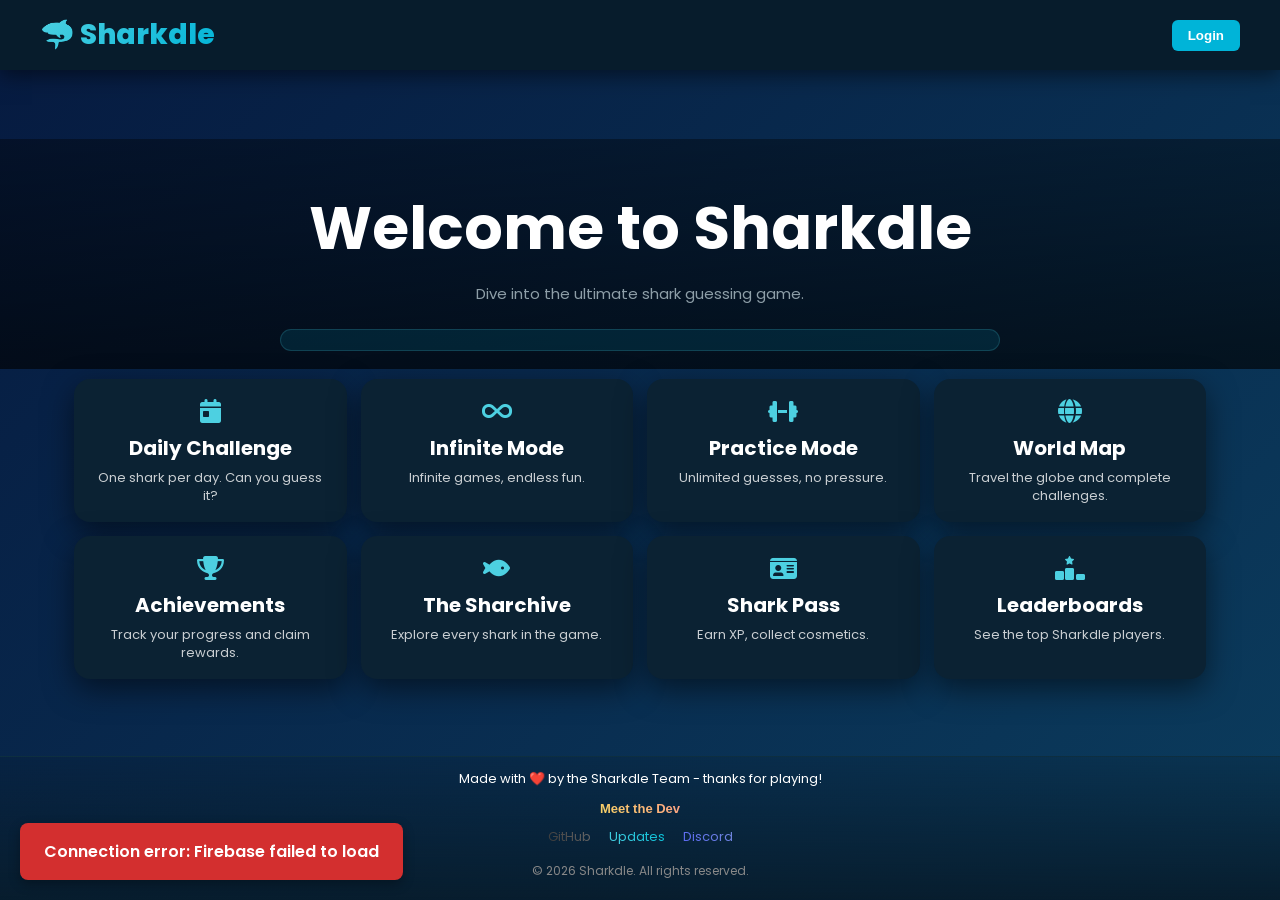
==== commit f6ed9766: "Update index.html" ====
--- a/index.html
+++ b/index.html
@@ -238,7 +238,6 @@
     <div id="theme-select-container" class="profile-cosmetic-row theme-select-grid"></div>
 </div>
 
-
 <div class="profile-tabs-container">
     <div class="profile-tabs">
         <button class="profile-tab-btn active" id="stats-tab-btn" onclick="showProfileTab('stats')">Stats</button>
@@ -285,8 +284,27 @@
         <div class="recent-games-list" id="recent-games-list" style="max-height:260px;overflow-y:auto;"></div>
     </div>
     <div class="profile-tab-content" id="friends-tab" style="display:none;">
+            <!-- Consumables Tab Content -->
+            <div class="profile-tab-content" id="consumables-tab" style="display:none;">
+        <main id="consumables-page" class="consumables-page" style="padding:0;box-shadow:none;background:none;max-width:unset;">
+            <section class="consumables-hero">
+                <div class="consumables-kicker">Inventory Hub</div>
+                <h1>Streak Shields</h1>
+                <p>Streak shields are auto-used to protect your win streak on a loss. You can hold up to 3 at a time.</p>
+                <div id="login-warning" class="login-warning hero-alert hidden">
+                    You are not logged in. Consumables are disabled until login.
+                </div>
+            </section>
+            <section class="consumables-metrics">
+                <article class="consumables-metric-card">
+                    <div class="consumables-metric-label">Streak Shields</div>
+                    <div id="consumables-shield-count" class="consumables-metric-value">0</div>
+                    <div class="consumables-metric-note">Max: 3</div>
+                </article>
+            </section>
+        </main>
+            </div>
         <div class="friends-container">
-            <!-- Compact Header with Stats and User Info -->
             <div class="friends-header">
                 <div class="friends-hero-copy">
                     <div class="friends-kicker">Social hub</div>
@@ -621,12 +639,78 @@
 </div>
 </div>
 
+<div id="adminAbuseModal" class="modal hidden">
+<div class="modal-content picker-modal-content admin-abuse-modal-content" style="width:95%;max-width:860px;max-height:88vh;overflow-y:auto;display:flex;flex-direction:column;">
+<div class="picker-modal-heading">
+<div class="picker-modal-kicker">Developer Tools</div>
+<h2>Admin Abuse</h2>
+</div>
+
+<section class="picker-section admin-abuse-section">
+<h3>Global 2x XP Event</h3>
+<div class="admin-abuse-row">
+<input id="admin-global-xp-hours" type="number" min="1" max="720" step="1" value="24" class="admin-abuse-input" placeholder="Hours">
+<button class="primary-btn admin-abuse-btn" onclick="adminStartGlobalXpEvent()">Start 2x XP</button>
+<button class="admin-abuse-btn admin-abuse-btn-secondary" onclick="adminStopGlobalXpEvent()">Stop Event</button>
+</div>
+<div id="admin-xp-status" class="admin-abuse-status">No event update yet.</div>
+</section>
+
+<section class="picker-section admin-abuse-section">
+<h3>Global Item Grants</h3>
+<p style="margin:0 0 10px 0;color:#9fd9ea;font-size:12px;">Grants only apply to players active in the last 5 minutes.</p>
+<div class="admin-abuse-grid">
+<div class="admin-abuse-card">
+<div class="admin-abuse-card-title">Crates</div>
+<div class="admin-abuse-row">
+<input id="admin-grant-crates-count" type="number" min="1" max="99" step="1" value="1" class="admin-abuse-input" placeholder="Amount">
+<button class="admin-abuse-btn" onclick="adminGrantGlobalCrates()">Grant</button>
+</div>
+</div>
+<div class="admin-abuse-card">
+<div class="admin-abuse-card-title">Streak Shields</div>
+<div class="admin-abuse-row">
+<input id="admin-grant-shields-count" type="number" min="1" max="99" step="1" value="1" class="admin-abuse-input" placeholder="Amount">
+<button class="admin-abuse-btn" onclick="adminGrantGlobalStreakShields()">Grant</button>
+</section>
+
+<section class="picker-section admin-abuse-section">
+<h3>Index Theme</h3>
+<div class="admin-abuse-row">
+<select id="admin-index-theme-select" class="admin-abuse-select">
+<option value="default">Default Ocean</option>
+<option value="summer">Summer Splash</option>
+<option value="christmas">Christmas Reef</option>
+<option value="halloween">Halloween Depths</option>
+</select>
+<button class="admin-abuse-btn" onclick="adminApplyIndexTheme()">Apply Theme</button>
+</div>
+<div id="admin-theme-status" class="admin-abuse-status">Theme control ready.</div>
+</section>
+
+<section class="picker-section admin-abuse-section">
+<h3>Global Message (All Pages)</h3>
+<textarea id="admin-global-message-input" class="admin-abuse-textarea" maxlength="220" placeholder="Example: Happy Shark Week! 2x XP is live for the next 24 hours."></textarea>
+<div class="admin-abuse-row">
+<select id="admin-global-message-type" class="admin-abuse-select">
+<option value="info">Info</option>
+<option value="event">Event</option>
+<option value="warning">Warning</option>
+</select>
+<button class="admin-abuse-btn" onclick="adminSetGlobalMessage()">Publish</button>
+<button class="admin-abuse-btn admin-abuse-btn-secondary" onclick="adminClearGlobalMessage()">Clear</button>
+</div>
+<div id="admin-message-status" class="admin-abuse-status">No message update yet.</div>
+</section>
+
+<button onclick="closeAdminAbuseModal()" style="width:100%;padding:10px;margin-top:16px;background:#ccc;color:#333;border:none;border-radius:6px;cursor:pointer;font-weight:600;flex-shrink:0;">Close</button>
+</div>
+</div>
+
 <div id="cratesModal" class="modal hidden">
 <div class="modal-content picker-modal-content crates-modal-content" style="width: 95%; max-width: 860px; max-height: 88vh; overflow-y: auto; display: flex; flex-direction: column;">
 <div class="picker-modal-heading">
-<div class="picker-modal-kicker">Cosmetics</div>
-<h2>Crates</h2>
-<p>Win games for a 35% shot at earning a crate, then open them here for profile pictures, badges, and themes.</p>
+<p>Win games for a 35% shot at earning a crate.</p>
 </div>
 
 <div class="crates-layout">
@@ -665,6 +749,9 @@
 </span>
 </label>
 <div id="crate-pity-copy" class="crate-pity-copy"></div>
+<div id="streak-shield-copy" class="crate-pity-copy"></div>
+</div>
+<div class="crate-action-row">
 </div>
 </section>
 
@@ -702,6 +789,7 @@
 </div>
 
 <script src="script.js"></script>
+<script src="global-broadcast.js"></script>
 <script>
 function openDevModal() {
     document.getElementById('devModal').classList.remove('hidden');
--- a/style.css
+++ b/style.css
@@ -0,0 +1,6730 @@
+
+/* Stats Grid and Stat Card */
+.stats-detail {
+    display: grid;
+    grid-template-columns: repeat(2, minmax(0, 1fr));
+    gap: 16px;
+}
+.stat-card {
+    background:
+        radial-gradient(circle at top right, rgba(77,208,225,0.10), transparent 35%),
+        linear-gradient(180deg, rgba(9,26,41,0.96), rgba(7,22,34,0.98));
+    border-radius: 16px;
+    padding: 18px 18px 16px 18px;
+    box-shadow: 0 10px 24px rgba(0,0,0,0.18);
+    display: flex;
+    flex-direction: column;
+    align-items: flex-start;
+    justify-content: space-between;
+    min-width: 0;
+    min-height: 92px;
+    border: 1px solid rgba(77,208,225,0.18);
+    transition: transform 0.2s, box-shadow 0.2s, border 0.2s;
+}
+.stat-card:hover {
+    transform: translateY(-2px);
+    box-shadow: 0 14px 28px rgba(0,0,0,0.22);
+    border: 1px solid rgba(77,208,225,0.34);
+}
+.stat-label {
+    font-size: 11px;
+    color: #8fdff8;
+    font-weight: 700;
+    margin-bottom: 10px;
+    letter-spacing: 0.08em;
+    text-transform: uppercase;
+}
+.stat-value {
+    font-size: 28px;
+    font-weight: 800;
+    color: #f5fdff;
+    letter-spacing: 0.5px;
+    text-shadow: 0 6px 18px rgba(0,180,216,0.12);
+}
+/* Profile Tabs and Scrollable Stats */
+.profile-tabs-container {
+    margin: 20px 0;
+}
+.profile-tabs {
+    display: flex;
+    gap: 10px;
+    margin-bottom: 16px;
+    background: linear-gradient(180deg, rgba(8,24,37,0.94), rgba(9,29,45,0.88));
+    border-radius: 18px;
+    box-shadow: 0 12px 24px rgba(0,0,0,0.14);
+    padding: 8px;
+    align-items: center;
+    border: 1px solid rgba(77,208,225,0.12);
+}
+.profile-tab-btn {
+    background: transparent;
+    border: 1px solid transparent;
+    color: #8fdff8;
+    font-weight: 700;
+    font-size: 15px;
+    padding: 12px 20px;
+    cursor: pointer;
+    transition: color 0.2s, background 0.2s, box-shadow 0.2s, border 0.2s, transform 0.2s;
+    border-radius: 12px;
+    min-width: 120px;
+}
+.profile-tab-btn.active {
+    color: #fff;
+    background: linear-gradient(135deg, rgba(0,180,216,0.92), rgba(77,208,225,0.96));
+    border: 1px solid rgba(255,255,255,0.10);
+    box-shadow: 0 10px 18px rgba(0,180,216,0.22);
+    font-weight: 800;
+}
+.profile-tab-content {
+    min-height: 120px;
+    background: linear-gradient(180deg, rgba(8,24,37,0.90), rgba(8,21,32,0.96));
+    border: 1px solid rgba(77,208,225,0.12);
+    border-radius: 18px;
+    padding: 18px;
+    box-shadow: inset 0 1px 0 rgba(255,255,255,0.04);
+}
+.profile-stats-scroll {
+    max-height: 320px;
+    overflow-y: auto;
+    padding-right: 6px;
+}
+/* ===== FRIENDS UI - COMPACT MODERN DESIGN ===== */
+
+.friends-container {
+    display: flex;
+    flex-direction: column;
+    gap: 18px;
+    max-width: 100%;
+    position: relative;
+}
+
+/* Compact Header with Stats and User Info */
+.friends-header {
+    display: flex;
+    align-items: stretch;
+    justify-content: space-between;
+    gap: 20px;
+    background:
+        radial-gradient(circle at top left, rgba(77,208,225,0.18), transparent 34%),
+        radial-gradient(circle at bottom right, rgba(14,165,233,0.14), transparent 30%),
+        linear-gradient(145deg, rgba(7,27,41,0.96), rgba(8,22,35,0.92));
+    border: 1px solid rgba(77,208,225,0.18);
+    border-radius: 24px;
+    padding: 24px;
+    backdrop-filter: blur(16px);
+    position: relative;
+    overflow: hidden;
+    box-shadow: 0 18px 44px rgba(0,0,0,0.2);
+}
+
+.friends-header::before {
+    content: '';
+    position: absolute;
+    inset: 14px;
+    border-radius: 18px;
+    border: 1px solid rgba(255,255,255,0.05);
+    pointer-events: none;
+}
+
+.friends-header::after {
+    content: none;
+}
+
+.friends-hero-copy {
+    position: relative;
+    z-index: 1;
+    flex: 1 1 420px;
+    min-width: 0;
+    display: flex;
+    flex-direction: column;
+    gap: 14px;
+}
+
+.friends-kicker {
+    display: inline-flex;
+    align-items: center;
+    width: fit-content;
+    padding: 6px 12px;
+    border-radius: 999px;
+    background: rgba(77,208,225,0.12);
+    border: 1px solid rgba(77,208,225,0.18);
+    color: #91ebff;
+    font-size: 11px;
+    font-weight: 800;
+    letter-spacing: 0.12em;
+    text-transform: uppercase;
+}
+
+.friends-title {
+    margin: 0;
+    color: #f2fcff;
+    font-size: clamp(24px, 2.8vw, 34px);
+    line-height: 1.02;
+    letter-spacing: -0.04em;
+}
+
+.friends-subtitle {
+    margin: 0;
+    max-width: 560px;
+    color: #b8eaf9;
+    font-size: 14px;
+    line-height: 1.55;
+}
+
+.friends-stats {
+    display: grid;
+    grid-template-columns: repeat(3, minmax(92px, 1fr));
+    gap: 12px;
+    align-items: end;
+    position: relative;
+    z-index: 1;
+    width: 100%;
+}
+
+.stat-item {
+    text-align: left;
+    min-width: 64px;
+    padding: 16px 16px 14px;
+    border-radius: 18px;
+    background: linear-gradient(180deg, rgba(255,255,255,0.07), rgba(255,255,255,0.02));
+    border: 1px solid rgba(255,255,255,0.09);
+    box-shadow:
+        inset 0 1px 0 rgba(255,255,255,0.06),
+        0 10px 24px rgba(0,0,0,0.12);
+}
+
+.stat-number {
+    font-size: 30px;
+    font-weight: 800;
+    color: #ecfcff;
+    line-height: 1;
+    margin-bottom: 6px;
+    text-shadow: 0 0 18px rgba(77,208,225,0.2);
+}
+
+.stat-label {
+    font-size: 10px;
+    color: #8edff2;
+    text-transform: uppercase;
+    letter-spacing: 0.14em;
+    font-weight: 700;
+}
+
+/* Compact User Info */
+.user-info-compact {
+    position: relative;
+    z-index: 1;
+    display: flex;
+    flex-direction: column;
+    justify-content: center;
+    align-items: stretch;
+    gap: 14px;
+    flex: 0 1 320px;
+    min-width: min(100%, 280px);
+    max-width: 320px;
+    padding: 18px;
+    border-radius: 20px;
+    background: linear-gradient(180deg, rgba(255,255,255,0.07), rgba(255,255,255,0.025));
+    border: 1px solid rgba(255,255,255,0.08);
+    box-shadow: inset 0 1px 0 rgba(255,255,255,0.05);
+}
+
+.friends-code-label {
+    color: #8fdff4;
+    font-size: 11px;
+    line-height: 1.2;
+    text-transform: uppercase;
+    letter-spacing: 0.14em;
+    font-weight: 800;
+}
+
+.friends-header-caption {
+    max-width: 320px;
+    color: #92dff2;
+    font-size: 11px;
+    line-height: 1.45;
+    text-align: left;
+    opacity: 0.92;
+    text-transform: uppercase;
+    letter-spacing: 0.12em;
+    font-weight: 800;
+}
+
+.code-display {
+    display: flex;
+    align-items: center;
+    justify-content: space-between;
+    flex-wrap: wrap;
+    gap: 12px;
+    padding: 12px 14px;
+    background: rgba(2,10,18,0.34);
+    border-radius: 16px;
+    border: 1px solid rgba(255,255,255,0.08);
+    position: relative;
+    overflow: hidden;
+}
+
+.code-display::before {
+    content: '';
+    position: absolute;
+    inset: 0;
+    border-radius: 16px;
+    background: linear-gradient(135deg, rgba(0,180,216,0.12), rgba(77,208,225,0.04));
+    opacity: 1;
+}
+
+.code-text {
+    position: relative;
+    z-index: 1;
+    min-width: 0;
+    font-size: 18px;
+    color: #f4fdff;
+    font-weight: 800;
+    font-family: 'Courier New', monospace;
+    letter-spacing: 0.24em;
+    text-shadow: 0 1px 2px rgba(0,0,0,0.3);
+    overflow-wrap: anywhere;
+}
+
+.copy-btn {
+    display: flex;
+    align-items: center;
+    gap: 4px;
+    padding: 9px 12px;
+    background: linear-gradient(135deg, #00b4d8, #38bdf8);
+    color: white;
+    border: none;
+    border-radius: 11px;
+    font-size: 11px;
+    font-weight: 700;
+    cursor: pointer;
+    transition: all 0.2s ease;
+    box-shadow: 0 6px 18px rgba(0,180,216,0.22);
+    text-transform: uppercase;
+    letter-spacing: 0.08em;
+    position: relative;
+    z-index: 1;
+}
+
+.copy-btn:hover {
+    transform: translateY(-1px) scale(1.01);
+    box-shadow: 0 10px 22px rgba(0,180,216,0.28);
+}
+
+.copy-icon {
+    font-size: 10px;
+}
+
+/* Compact Add Friend Section */
+.add-friend-section {
+    background:
+        linear-gradient(180deg, rgba(255,255,255,0.04), rgba(255,255,255,0.015)),
+        rgba(7,22,34,0.8);
+    border: 1px solid rgba(77,208,225,0.12);
+    border-radius: 20px;
+    padding: 18px;
+    backdrop-filter: blur(12px);
+    box-shadow: inset 0 1px 0 rgba(255,255,255,0.04);
+}
+
+.add-friend-copy {
+    display: flex;
+    flex-direction: column;
+    gap: 4px;
+    margin-bottom: 12px;
+}
+
+.add-friend-title {
+    color: #eefbff;
+    font-size: 16px;
+    font-weight: 700;
+    letter-spacing: -0.01em;
+}
+
+.add-friend-form {
+    display: flex;
+    gap: 10px;
+    align-items: stretch;
+    margin-bottom: 10px;
+}
+
+.add-friend-form .friend-input {
+    flex: 1;
+    min-height: 48px;
+    padding: 12px 16px;
+    border-radius: 14px;
+    border: 1px solid rgba(255,255,255,0.1);
+    background: rgba(255,255,255,0.03);
+    color: #f2fbff;
+    font-size: 14px;
+    outline: none;
+    transition: all 0.2s ease;
+}
+
+.add-friend-form .friend-input:focus {
+    border-color: rgba(0,180,216,0.4);
+    background: rgba(255,255,255,0.05);
+    box-shadow: 0 0 0 2px rgba(0,180,216,0.1);
+}
+
+.add-friend-form .friend-input::placeholder {
+    color: rgba(255,255,255,0.38);
+}
+
+.primary-btn {
+    min-height: 48px;
+    padding: 12px 20px;
+    background: linear-gradient(135deg, #00b4d8, #38bdf8);
+    color: white;
+    border: none;
+    border-radius: 14px;
+    font-size: 13px;
+    font-weight: 700;
+    cursor: pointer;
+    transition: all 0.2s ease;
+    box-shadow: 0 8px 20px rgba(0,180,216,0.18);
+    text-transform: uppercase;
+    letter-spacing: 0.08em;
+}
+
+.primary-btn:hover {
+    transform: translateY(-1px);
+    box-shadow: 0 12px 26px rgba(0,180,216,0.24);
+}
+
+.status-message {
+    min-height: 18px;
+    color: #9ad7ff;
+    font-size: 12px;
+    font-weight: 600;
+    margin-top: 6px;
+}
+
+/* Compact Cards */
+.friend-card {
+    background:
+        radial-gradient(circle at top right, rgba(77,208,225,0.09), transparent 32%),
+        linear-gradient(160deg, rgba(8,18,33,0.98), rgba(10,28,43,0.94));
+    border: 1px solid rgba(0,180,216,0.14);
+    border-radius: 22px;
+    padding: 20px;
+    box-shadow: 0 18px 34px rgba(0,0,0,0.14);
+    backdrop-filter: blur(18px);
+    transition: all 0.25s ease;
+    overflow: hidden;
+    position: relative;
+}
+
+.friend-card::before {
+    content: '';
+    position: absolute;
+    inset: 0;
+    background: radial-gradient(circle at top right, rgba(77, 208, 225, 0.08), transparent 34%);
+    pointer-events: none;
+}
+
+.friend-card:hover {
+    transform: translateY(-2px);
+    box-shadow: 0 22px 40px rgba(0,0,0,0.18);
+    border-color: rgba(0,180,216,0.28);
+}
+
+.card-header {
+    display: flex;
+    align-items: center;
+    gap: 12px;
+    margin-bottom: 18px;
+    padding-bottom: 16px;
+    border-bottom: 1px solid rgba(0,180,216,0.12);
+}
+
+.card-icon {
+    font-size: 20px;
+    width: 42px;
+    height: 42px;
+    display: flex;
+    align-items: center;
+    justify-content: center;
+    background: linear-gradient(135deg, #00b4d8, #38bdf8);
+    border-radius: 14px;
+    box-shadow: 0 10px 20px rgba(0,180,216,0.22);
+}
+
+.card-copy {
+    flex: 1;
+    min-width: 0;
+}
+
+.card-header h3 {
+    margin: 0;
+    font-size: 18px;
+    font-weight: 700;
+    color: #e6f7ff;
+    text-shadow: 0 1px 2px rgba(0,0,0,0.2);
+    letter-spacing: -0.01em;
+}
+
+.card-subtitle {
+    margin-top: 4px;
+    color: #95d4e8;
+    font-size: 12px;
+    line-height: 1.45;
+}
+
+.card-count {
+    display: inline-flex;
+    align-items: center;
+    justify-content: center;
+    min-width: 38px;
+    height: 38px;
+    padding: 0 12px;
+    border-radius: 999px;
+    background: rgba(255,255,255,0.06);
+    border: 1px solid rgba(255,255,255,0.08);
+    color: #eefbff;
+    font-size: 14px;
+    font-weight: 800;
+    flex-shrink: 0;
+}
+
+/* Compact Friends Lists */
+.friends-lists-grid {
+    display: grid;
+    grid-template-columns: 1fr;
+    gap: 18px;
+}
+
+.friends-list-container {
+    max-height: 320px;
+    overflow-y: auto;
+    padding-right: 8px;
+    border-radius: 12px;
+}
+
+.friends-list-container::-webkit-scrollbar {
+    width: 6px;
+}
+
+.friends-list-container::-webkit-scrollbar-track {
+    background: rgba(255,255,255,0.05);
+    border-radius: 3px;
+}
+
+.friends-list-container::-webkit-scrollbar-thumb {
+    background: rgba(0,180,216,0.3);
+    border-radius: 3px;
+}
+
+.friends-list-container::-webkit-scrollbar-thumb:hover {
+    background: rgba(0,180,216,0.5);
+}
+
+.friends-list {
+    list-style: none;
+    margin: 0;
+    padding: 0;
+    display: flex;
+    flex-direction: column;
+    gap: 8px;
+}
+
+/* Compact Friend Items */
+.friend-item {
+    display: flex;
+    align-items: center;
+    gap: 14px;
+    padding: 16px;
+    background: linear-gradient(180deg, rgba(255,255,255,0.045), rgba(255,255,255,0.02));
+    border: 1px solid rgba(255,255,255,0.06);
+    border-radius: 18px;
+    cursor: pointer;
+    transition: all 0.2s ease;
+    backdrop-filter: blur(10px);
+    position: relative;
+    overflow: hidden;
+}
+
+.friend-item::after {
+    content: '';
+    position: absolute;
+    inset: 0;
+    background: linear-gradient(90deg, rgba(77,208,225,0.06), transparent 38%);
+    opacity: 0;
+    transition: opacity 0.2s ease;
+    pointer-events: none;
+}
+
+.friend-item:hover {
+    background: linear-gradient(180deg, rgba(255,255,255,0.07), rgba(255,255,255,0.03));
+    border-color: rgba(0,180,216,0.22);
+    transform: translateY(-2px);
+    box-shadow: 0 14px 28px rgba(0,0,0,0.12);
+}
+
+.friend-item:hover::after {
+    opacity: 1;
+}
+
+.friend-avatar {
+    position: relative;
+    flex-shrink: 0;
+}
+
+.friend-avatar img {
+    width: 48px;
+    height: 48px;
+    border-radius: 14px;
+    object-fit: cover;
+    border: 2px solid rgba(0,180,216,0.25);
+    transition: all 0.2s ease;
+}
+
+.friend-item:hover .friend-avatar img {
+    border-color: rgba(0,180,216,0.45);
+    transform: scale(1.03);
+}
+
+.friend-status {
+    position: absolute;
+    bottom: -2px;
+    right: -2px;
+    width: 13px;
+    height: 13px;
+    border-radius: 50%;
+    border: 2px solid rgba(8,18,33,0.95);
+}
+
+.friend-status.online {
+    background: #4ade80;
+    box-shadow: 0 0 8px rgba(74,222,128,0.4);
+}
+
+.friend-status.pending {
+    background: #fbbf24;
+    box-shadow: 0 0 8px rgba(251,191,36,0.4);
+}
+
+.friend-status.offline {
+    background: #7b8b9c;
+    box-shadow: 0 0 8px rgba(123,139,156,0.24);
+}
+
+.friend-info {
+    flex: 1;
+    min-width: 0;
+}
+
+.friend-meta {
+    display: flex;
+    align-items: center;
+    gap: 8px;
+    margin-bottom: 6px;
+    flex-wrap: wrap;
+}
+
+.friend-name {
+    font-size: 15px;
+    font-weight: 700;
+    color: #e6f7ff;
+    white-space: nowrap;
+    overflow: hidden;
+    text-overflow: ellipsis;
+}
+
+.friend-badge {
+    display: inline-flex;
+    align-items: center;
+    padding: 3px 8px;
+    border-radius: 999px;
+    background: rgba(0,180,216,0.12);
+    border: 1px solid rgba(77,208,225,0.18);
+    color: #86e4ff;
+    font-size: 10px;
+    font-weight: 700;
+    letter-spacing: 0.08em;
+    text-transform: uppercase;
+}
+
+.friend-stats {
+    display: flex;
+    flex-wrap: wrap;
+    align-items: center;
+    gap: 8px;
+    font-size: 12px;
+    color: #9ad7ff;
+}
+
+.friend-stats .stat {
+    color: #a8e7f9;
+    padding: 5px 9px;
+    border-radius: 999px;
+    background: rgba(255,255,255,0.05);
+    border: 1px solid rgba(255,255,255,0.06);
+}
+
+.request-label {
+    color: #fbbf24;
+    font-weight: 700;
+}
+
+.friend-actions {
+    display: flex;
+    flex-wrap: wrap;
+    justify-content: flex-end;
+    gap: 7px;
+    flex-shrink: 0;
+    align-items: center;
+}
+
+.action-btn {
+    display: flex;
+    align-items: center;
+    gap: 5px;
+    min-height: 36px;
+    padding: 8px 12px;
+    border: none;
+    border-radius: 11px;
+    font-size: 11px;
+    font-weight: 700;
+    cursor: pointer;
+    transition: all 0.2s ease;
+    text-transform: uppercase;
+    letter-spacing: 0.08em;
+}
+
+.action-btn .btn-icon {
+    font-size: 9px;
+}
+
+.view-btn {
+    background: rgba(255,255,255,0.08);
+    color: #d5f7ff;
+    border: 1px solid rgba(255,255,255,0.1);
+}
+
+.view-btn:hover {
+    background: rgba(77,208,225,0.12);
+    border-color: rgba(77,208,225,0.28);
+    transform: translateY(-1px);
+}
+
+.duel-btn {
+    background: linear-gradient(135deg, #00b4d8, #0bc3ff);
+    color: white;
+    box-shadow: 0 2px 8px rgba(0,180,216,0.2);
+}
+
+.duel-btn:hover {
+    transform: translateY(-1px);
+    box-shadow: 0 4px 14px rgba(0,180,216,0.3);
+}
+
+.remove-btn {
+    background: rgba(255,255,255,0.08);
+    color: #ff6b6b;
+    border: 1px solid rgba(255,107,107,0.2);
+}
+
+.remove-btn:hover {
+    background: rgba(255,107,107,0.08);
+    border-color: rgba(255,107,107,0.4);
+    transform: translateY(-1px);
+}
+
+.accept-btn {
+    background: linear-gradient(135deg, #4ade80, #22c55e);
+    color: white;
+    box-shadow: 0 2px 8px rgba(74,222,128,0.2);
+}
+
+.accept-btn:hover {
+    transform: translateY(-1px);
+    box-shadow: 0 4px 14px rgba(74,222,128,0.3);
+}
+
+.decline-btn {
+    background: rgba(255,255,255,0.08);
+    color: #9ca3af;
+    border: 1px solid rgba(156,163,175,0.2);
+}
+
+.decline-btn:hover {
+    background: rgba(156,163,175,0.08);
+    border-color: rgba(156,163,175,0.4);
+    transform: translateY(-1px);
+}
+
+/* Compact Empty States */
+.empty-state {
+    display: flex;
+    flex-direction: column;
+    align-items: center;
+    justify-content: center;
+    padding: 38px 18px;
+    text-align: center;
+    color: #9ad7ff;
+    background: linear-gradient(180deg, rgba(255,255,255,0.025), rgba(255,255,255,0.01));
+    border-radius: 18px;
+    border: 1px dashed rgba(255,255,255,0.09);
+}
+
+.empty-icon {
+    font-size: 34px;
+    margin-bottom: 14px;
+    opacity: 0.78;
+}
+
+.empty-text {
+    font-size: 14px;
+    font-weight: 600;
+    margin-bottom: 4px;
+    color: #e6f7ff;
+}
+
+.empty-subtext {
+    font-size: 12px;
+    color: #9ad7ff;
+    opacity: 0.8;
+    max-width: 240px;
+    line-height: 1.5;
+}
+
+.duel-item {
+    align-items: flex-start;
+}
+
+.duel-item .friend-actions {
+    flex-direction: column;
+}
+
+.duel-status-pill {
+    display: inline-flex;
+    align-items: center;
+    gap: 6px;
+    padding: 4px 9px;
+    border-radius: 999px;
+    font-size: 10px;
+    font-weight: 700;
+    letter-spacing: 0.08em;
+    text-transform: uppercase;
+}
+
+.duel-status-pill.pending {
+    background: rgba(251, 191, 36, 0.12);
+    color: #f9d66f;
+    border: 1px solid rgba(251, 191, 36, 0.2);
+}
+
+.duel-status-pill.active {
+    background: rgba(34, 197, 94, 0.12);
+    color: #87ecb0;
+    border: 1px solid rgba(34, 197, 94, 0.2);
+}
+
+.duel-status-pill.completed {
+    background: rgba(77, 208, 225, 0.12);
+    color: #9deeff;
+    border: 1px solid rgba(77, 208, 225, 0.2);
+}
+
+.duel-status-pill.declined {
+    background: rgba(255, 107, 107, 0.12);
+    color: #ffb0b0;
+    border: 1px solid rgba(255, 107, 107, 0.22);
+}
+
+.duel-subtext {
+    color: #b6ebff;
+    font-size: 12px;
+    line-height: 1.45;
+}
+
+.duel-modal-content {
+    padding: 0;
+    background:
+        radial-gradient(circle at top, rgba(118, 235, 255, 0.18), transparent 24%),
+        radial-gradient(circle at 85% 18%, rgba(255, 196, 87, 0.12), transparent 18%),
+        linear-gradient(180deg, #0b2333 0%, #071723 100%);
+    border: 1px solid rgba(97, 231, 255, 0.2);
+    color: #edfaff;
+    box-shadow: 0 28px 80px rgba(0, 0, 0, 0.5);
+    overflow: hidden;
+}
+
+.duel-modal-shell {
+    padding: 28px;
+    text-align: left;
+    position: relative;
+    background:
+        radial-gradient(circle at 14% 0%, rgba(97, 231, 255, 0.08), transparent 22%),
+        linear-gradient(180deg, rgba(255,255,255,0.02), rgba(255,255,255,0));
+}
+
+.duel-modal-shell::before {
+    content: '';
+    position: absolute;
+    inset: 12px;
+    border-radius: 26px;
+    border: 1px solid rgba(255,255,255,0.04);
+    pointer-events: none;
+}
+
+.duel-modal-shell::after {
+    content: '';
+    position: absolute;
+    inset: 0;
+    background:
+        linear-gradient(90deg, rgba(97, 231, 255, 0.05) 1px, transparent 1px),
+        linear-gradient(rgba(97, 231, 255, 0.04) 1px, transparent 1px);
+    background-size: 44px 44px;
+    mask-image: linear-gradient(to bottom, rgba(0, 0, 0, 0.14), transparent 68%);
+    pointer-events: none;
+    opacity: 0.32;
+}
+
+.duel-overview-strip {
+    display: flex;
+    flex-wrap: wrap;
+    gap: 12px;
+    margin-bottom: 22px;
+    position: relative;
+    z-index: 1;
+}
+
+.duel-overview-card {
+    min-width: 170px;
+    padding: 14px 16px;
+    border-radius: 18px;
+    background: linear-gradient(180deg, rgba(10, 41, 58, 0.9), rgba(7, 28, 41, 0.92));
+    border: 1px solid rgba(97, 231, 255, 0.16);
+    box-shadow: inset 0 1px 0 rgba(255,255,255,0.05);
+}
+
+.duel-overview-label {
+    color: #9beeff;
+    font-size: 11px;
+    font-weight: 800;
+    text-transform: uppercase;
+    letter-spacing: 0.12em;
+    margin-bottom: 6px;
+}
+
+.duel-overview-value {
+    color: #e9fbff;
+    font-size: 14px;
+    font-weight: 700;
+    line-height: 1.25;
+}
+
+.duel-modal-topbar {
+    display: flex;
+    align-items: flex-start;
+    justify-content: space-between;
+    gap: 16px;
+    margin-bottom: 20px;
+    padding-bottom: 18px;
+    border-bottom: 1px solid rgba(97, 231, 255, 0.12);
+    position: relative;
+    z-index: 1;
+}
+
+.duel-kicker {
+    display: inline-block;
+    padding: 7px 12px;
+    margin-bottom: 8px;
+    border-radius: 999px;
+    background: rgba(97, 231, 255, 0.12);
+    border: 1px solid rgba(97, 231, 255, 0.22);
+    color: #b5f5ff;
+    font-size: 11px;
+    font-weight: 700;
+    text-transform: uppercase;
+    letter-spacing: 0.12em;
+}
+
+.duel-title {
+    margin: 0;
+    font-size: clamp(2rem, 4vw, 3rem);
+    line-height: 1.02;
+    letter-spacing: 2px;
+    color: #ffffff;
+}
+
+.duel-subtitle {
+    margin: 8px 0 0 0;
+    color: #bcefff;
+    font-size: 14px;
+    line-height: 1.6;
+    max-width: 520px;
+    opacity: 0.82;
+}
+
+.duel-close-btn {
+    border: none;
+    background: linear-gradient(135deg, #14cbe6, #4de5ff);
+    color: white;
+    border-radius: 16px;
+    padding: 12px 20px;
+    cursor: pointer;
+    font-weight: 700;
+    box-shadow: 0 12px 28px rgba(0, 188, 212, 0.24);
+    transition: transform 0.18s ease, box-shadow 0.18s ease;
+}
+
+.duel-close-btn:hover {
+    background: linear-gradient(135deg, #00a6bc, #16c5e4);
+    transform: translateY(-1px);
+    box-shadow: 0 16px 30px rgba(0, 188, 212, 0.3);
+}
+
+.duel-versus-row {
+    display: grid;
+    grid-template-columns: 1fr auto 1fr;
+    gap: 14px;
+    align-items: center;
+    margin-bottom: 22px;
+    position: relative;
+    z-index: 1;
+}
+
+.duel-player-card {
+    display: flex;
+    align-items: center;
+    gap: 14px;
+    background:
+        radial-gradient(circle at top left, rgba(97, 231, 255, 0.08), transparent 34%),
+        linear-gradient(180deg, rgba(255, 255, 255, 0.055), rgba(255, 255, 255, 0.02));
+    border: 1px solid rgba(97, 231, 255, 0.14);
+    border-radius: 22px;
+    padding: 18px 20px;
+    min-width: 0;
+    box-shadow: inset 0 1px 0 rgba(255,255,255,0.05), 0 18px 32px rgba(0, 0, 0, 0.18);
+}
+
+.duel-player-avatar {
+    width: 60px;
+    height: 60px;
+    border-radius: 18px;
+    object-fit: cover;
+    border: 2px solid rgba(97, 231, 255, 0.26);
+    box-shadow: 0 10px 18px rgba(0, 0, 0, 0.2);
+}
+
+.duel-player-label {
+    color: #97e9ff;
+    font-size: 11px;
+    text-transform: uppercase;
+    letter-spacing: 0.14em;
+    font-weight: 700;
+    margin-bottom: 4px;
+}
+
+.duel-player-name {
+    color: #ffffff;
+    font-size: 19px;
+    font-weight: 700;
+}
+
+.duel-versus-badge {
+    min-width: 64px;
+    height: 64px;
+    border-radius: 999px;
+    display: flex;
+    align-items: center;
+    justify-content: center;
+    padding: 0 12px;
+    background:
+        radial-gradient(circle at 30% 30%, rgba(255,255,255,0.2), transparent 26%),
+        linear-gradient(180deg, rgba(18, 75, 104, 0.96), rgba(8, 41, 59, 0.96));
+    border: 1px solid rgba(97, 231, 255, 0.22);
+    color: #ffffff;
+    font-weight: 800;
+    letter-spacing: 0.16em;
+    box-shadow: 0 16px 28px rgba(0, 0, 0, 0.22), 0 0 0 8px rgba(97, 231, 255, 0.05);
+}
+
+.duel-status-grid {
+    display: grid;
+    grid-template-columns: repeat(3, minmax(0, 1fr));
+    gap: 12px;
+    margin-bottom: 20px;
+    position: relative;
+    z-index: 1;
+}
+
+.duel-status-card {
+    padding: 15px 16px;
+    border-radius: 18px;
+    background: linear-gradient(180deg, rgba(14, 49, 68, 0.82), rgba(8, 26, 38, 0.88));
+    border: 1px solid rgba(97, 231, 255, 0.12);
+    box-shadow: inset 0 1px 0 rgba(255,255,255,0.04);
+}
+
+.duel-status-label {
+    color: #8fdff8;
+    font-size: 11px;
+    font-weight: 700;
+    text-transform: uppercase;
+    letter-spacing: 0.08em;
+    margin-bottom: 8px;
+}
+
+.duel-status-value {
+    color: #ffffff;
+    font-size: 16px;
+    font-weight: 700;
+    line-height: 1.35;
+}
+
+.duel-message {
+    margin-bottom: 12px;
+    padding: 16px 18px;
+    border-radius: 18px;
+    background:
+        linear-gradient(90deg, rgba(255, 196, 87, 0.16), rgba(255, 196, 87, 0.02) 18%, transparent 70%),
+        linear-gradient(180deg, rgba(255, 255, 255, 0.05), rgba(255, 255, 255, 0.02));
+    border: 1px solid rgba(255, 196, 87, 0.18);
+    color: #e8fbff;
+    font-size: 14px;
+    font-weight: 700;
+    line-height: 1.5;
+    box-shadow: inset 0 1px 0 rgba(255,255,255,0.04);
+    position: relative;
+    z-index: 1;
+}
+
+.duel-live-note {
+    margin-bottom: 18px;
+    padding: 10px 14px;
+    border-radius: 14px;
+    background: rgba(97, 231, 255, 0.05);
+    border: 1px solid rgba(97, 231, 255, 0.1);
+    color: #c4f3ff;
+    font-size: 12px;
+    font-weight: 600;
+    letter-spacing: 0.02em;
+    opacity: 0.95;
+    position: relative;
+    z-index: 1;
+}
+
+.duel-board-header {
+    display: flex;
+    align-items: center;
+    justify-content: space-between;
+    gap: 12px;
+    margin-bottom: 14px;
+    position: relative;
+    z-index: 1;
+}
+
+.duel-board-kicker {
+    color: #86e6ff;
+    font-size: 10px;
+    font-weight: 800;
+    text-transform: uppercase;
+    letter-spacing: 0.12em;
+    margin-bottom: 5px;
+}
+
+.duel-board-title {
+    color: #f2fcff;
+    font-size: 24px;
+    font-weight: 700;
+}
+
+.duel-input-area {
+    display: flex;
+    gap: 10px;
+    margin-bottom: 20px;
+    padding: 20px;
+    border-radius: 22px;
+    background:
+        radial-gradient(circle at top left, rgba(97, 231, 255, 0.07), transparent 30%),
+        linear-gradient(180deg, rgba(10, 41, 58, 0.94), rgba(7, 24, 36, 0.96));
+    border: 1px solid rgba(97, 231, 255, 0.14);
+    box-shadow: inset 0 1px 0 rgba(255,255,255,0.05);
+    position: relative;
+    z-index: 1;
+}
+
+.duel-input-stack {
+    flex: 1;
+    min-width: 0;
+    display: flex;
+    flex-direction: column;
+    gap: 8px;
+}
+
+.duel-guess-input {
+    width: 100%;
+    min-height: 52px;
+    background: rgba(255, 255, 255, 0.96);
+    border: 1px solid rgba(97, 231, 255, 0.16);
+    color: #041824;
+    border-radius: 14px;
+    font-size: 15px;
+    font-weight: 600;
+    box-shadow: inset 0 2px 8px rgba(0, 0, 0, 0.06);
+    padding: 0 16px;
+    transition: border-color 0.18s ease, box-shadow 0.18s ease, transform 0.18s ease;
+}
+
+.duel-guess-input:focus {
+    outline: none;
+    border-color: rgba(97, 231, 255, 0.5);
+    box-shadow: 0 0 0 4px rgba(97, 231, 255, 0.12), inset 0 2px 8px rgba(0, 0, 0, 0.05);
+    transform: translateY(-1px);
+}
+
+.duel-guess-input::placeholder {
+    color: #61879a;
+    font-weight: 600;
+}
+
+.duel-suggestions {
+    position: relative;
+    max-height: 260px;
+    overflow-y: auto;
+    padding: 8px;
+    border-radius: 18px;
+    background: linear-gradient(180deg, rgba(10, 41, 58, 0.98), rgba(7, 24, 36, 0.98));
+    border: 1px solid rgba(97, 231, 255, 0.16);
+    box-shadow: 0 20px 36px rgba(0, 0, 0, 0.28);
+    backdrop-filter: blur(10px);
+    z-index: 20;
+}
+
+.duel-suggestion-item {
+    width: 100%;
+    padding: 12px 14px;
+    border: none;
+    border-radius: 12px;
+    background: transparent;
+    color: #e9fbff;
+    cursor: pointer;
+    text-align: left;
+    font-size: 14px;
+    font-weight: 700;
+    transition: background 0.16s ease, transform 0.16s ease, color 0.16s ease;
+}
+
+.duel-suggestion-item:hover,
+.duel-suggestion-item.active {
+    background: linear-gradient(135deg, rgba(97, 231, 255, 0.16), rgba(255, 196, 87, 0.12));
+    color: #ffffff;
+    transform: translateX(2px);
+}
+
+.duel-suggestion-empty {
+    padding: 12px 14px;
+    color: #a9d9e8;
+    font-size: 13px;
+    text-align: center;
+}
+
+.duel-input-area .primary-btn {
+    min-width: 150px;
+    border-radius: 14px;
+    background: linear-gradient(135deg, #14cbe6, #4de5ff);
+    box-shadow: 0 14px 24px rgba(0, 180, 216, 0.24);
+    transition: transform 0.18s ease, box-shadow 0.18s ease;
+}
+
+.duel-input-area .primary-btn:hover {
+    transform: translateY(-1px);
+    box-shadow: 0 16px 28px rgba(0, 180, 216, 0.3);
+}
+
+.duel-guesses-board {
+    display: flex;
+    flex-direction: column;
+    gap: 14px;
+    padding: 22px 20px;
+    border-radius: 24px;
+    border: 1px solid rgba(97, 231, 255, 0.14);
+    background:
+        linear-gradient(180deg, rgba(6, 25, 38, 0.86), rgba(7, 22, 34, 0.98)),
+        radial-gradient(circle at top, rgba(97, 231, 255, 0.05), transparent 30%);
+    box-shadow: inset 0 1px 0 rgba(255,255,255,0.04);
+    position: relative;
+    z-index: 1;
+}
+
+.duel-guesses-board:empty::before {
+    content: 'No guesses yet. Your feedback cards will appear here after the first attempt.';
+    display: block;
+    padding: 20px;
+    border-radius: 16px;
+    background: rgba(255,255,255,0.03);
+    border: 1px dashed rgba(77,208,225,0.16);
+    color: #c0eefe;
+    text-align: center;
+    font-size: 13px;
+}
+
+.duel-guess-card {
+    padding: 18px;
+    border-radius: 18px;
+    background:
+        linear-gradient(90deg, rgba(97, 231, 255, 0.08), transparent 22%),
+        linear-gradient(180deg, rgba(255, 255, 255, 0.07), rgba(255, 255, 255, 0.025));
+    border: 1px solid rgba(97, 231, 255, 0.12);
+    box-shadow: 0 18px 30px rgba(0, 0, 0, 0.14);
+    position: relative;
+    overflow: hidden;
+    cursor: default;
+}
+
+.duel-guess-card::before {
+    content: "";
+    position: absolute;
+    inset: 0 auto 0 0;
+    width: 4px;
+    background: linear-gradient(180deg, #61e7ff, #ffd977);
+}
+
+.duel-guess-header {
+    display: flex;
+    align-items: center;
+    justify-content: space-between;
+    gap: 12px;
+    margin-bottom: 10px;
+}
+
+.duel-guess-name {
+    font-size: 18px;
+    font-weight: 700;
+}
+
+.duel-guess-name.correct {
+    color: #7df3a6;
+}
+
+.duel-guess-name.incorrect {
+    color: #ff9696;
+}
+
+.duel-guess-index {
+    color: #a9eaff;
+    font-size: 12px;
+    font-weight: 700;
+    text-transform: uppercase;
+    letter-spacing: 0.08em;
+}
+
+.duel-feedback-grid {
+    display: grid;
+    grid-template-columns: repeat(auto-fit, minmax(180px, 1fr));
+    gap: 10px;
+}
+
+.duel-feedback-chip {
+    padding: 10px 12px;
+    border-radius: 12px;
+    background: rgba(255,255,255,0.045);
+    border: 1px solid rgba(255,255,255,0.08);
+    color: #cdefff;
+    font-size: 12px;
+    line-height: 1.45;
+}
+
+.duel-feedback-chip.correct {
+    background: rgba(74, 222, 128, 0.16);
+    border-color: rgba(74, 222, 128, 0.28);
+    color: #c7ffd8;
+    box-shadow: inset 0 1px 0 rgba(255,255,255,0.04);
+}
+
+/* Responsive Design */
+@media (max-width: 768px) {
+    .duel-overview-strip {
+        gap: 8px;
+    }
+
+    .duel-overview-card {
+        width: 100%;
+        border-radius: 14px;
+    }
+
+    .duel-modal-shell {
+        padding: 18px;
+    }
+
+    .friends-header {
+        flex-direction: column;
+        gap: 16px;
+        padding: 16px;
+    }
+
+    .friends-stats {
+        width: 100%;
+        grid-template-columns: repeat(3, minmax(0, 1fr));
+        gap: 10px;
+    }
+
+    .friends-hero-copy {
+        flex-basis: auto;
+    }
+
+    .user-info-compact {
+        align-items: stretch;
+        width: 100%;
+        max-width: none;
+    }
+
+    .friends-header-caption {
+        text-align: left;
+        max-width: none;
+    }
+
+    .stat-number {
+        font-size: 22px;
+    }
+
+    .friends-lists-grid {
+        grid-template-columns: 1fr;
+        gap: 16px;
+    }
+
+    .friend-card {
+        padding: 14px;
+    }
+
+    .add-friend-form {
+        flex-direction: column;
+        gap: 10px;
+    }
+
+    .friend-item {
+        padding: 10px;
+        gap: 10px;
+        align-items: flex-start;
+        flex-wrap: wrap;
+    }
+
+    .friend-avatar img {
+        width: 40px;
+        height: 40px;
+    }
+
+    .friend-name {
+        font-size: 13px;
+    }
+
+    .friend-actions {
+        flex-direction: column;
+        gap: 4px;
+        margin-left: auto;
+    }
+
+    .action-btn {
+        padding: 6px 8px;
+        font-size: 10px;
+    }
+
+    .duel-versus-row {
+        grid-template-columns: 1fr;
+    }
+
+    .duel-versus-badge {
+        margin: 0 auto;
+        width: 58px;
+        height: 58px;
+    }
+
+    .duel-input-area {
+        flex-direction: column;
+    }
+
+    .duel-input-stack {
+        width: 100%;
+    }
+
+    .duel-input-area .primary-btn {
+        width: 100%;
+    }
+
+    .duel-status-grid {
+        grid-template-columns: 1fr;
+    }
+}
+
+.duel-player-card {
+    min-width: 0;
+}
+
+.stat-card {
+    background: rgba(0,10,18,0.8);
+    border: 1px solid rgba(0,180,216,0.12);
+    border-radius: 8px;
+    padding: 12px;
+    text-align: center;
+}
+.stat-label {
+    font-size: 12px;
+    color: #93cfff;
+    margin-bottom: 4px;
+    font-weight: 500;
+}
+.stat-value {
+    font-size: 18px;
+    font-weight: 700;
+    color: #eef9ff;
+}
+.friend-hint {
+    margin: 0;
+    color: #93cfff;
+    font-size: 13px;
+    line-height: 1.5;
+    opacity: 0.86;
+}
+.recent-games-list {
+    background: rgba(11,34,51,0.85);
+    border-radius: 8px;
+    margin-bottom: 10px;
+    padding: 12px 16px;
+    box-shadow: 0 2px 8px rgba(0,180,216,0.08);
+    font-size: 15px;
+    color: #e2e8f0;
+    display: flex;
+    flex-direction: column;
+    gap: 2px;
+}
+.recent-game-item .game-result {
+    font-weight: 700;
+    color: #00b4d8;
+}
+.recent-game-item .game-date {
+    font-size: 13px;
+    color: #b3e5fc;
+}
+.recent-game-item .game-shark {
+    font-size: 14px;
+    color: #ffd700;
+}
+/* Meet the Dev Modal Custom Styles */
+#devModal .modal-content {
+    background: linear-gradient(135deg, #0b2233 80%, #00b4d8 120%);
+    border-radius: 18px;
+    box-shadow: 0 8px 32px rgba(0,180,216,0.25), 0 2px 8px rgba(0,0,0,0.25);
+    padding: 44px 32px 32px 32px;
+    position: relative;
+    max-width: 410px;
+    color: #e2e8f0;
+    animation: devModalPop 0.35s cubic-bezier(.68,-0.55,.27,1.55);
+}
+#devModal .modal-content h2 {
+    color: #4dd0e1;
+    font-size: 1.5em;
+    margin-bottom: 10px;
+    letter-spacing: 0.5px;
+}
+#devModal .modal-content img {
+    border: 3px solid #00b4d8;
+    box-shadow: 0 2px 12px rgba(0,180,216,0.18);
+    margin-bottom: 12px;
+    background: #fff;
+}
+#devModal .modal-content h3 {
+    color: #ffd700;
+    font-size: 1.18em;
+    margin-bottom: 6px;
+    font-weight: 700;
+}
+#devModal .modal-content p {
+    color: #b3e5fc;
+    font-size: 15px;
+    margin-bottom: 18px;
+    line-height: 1.7;
+}
+#devModal .modal-content a {
+    color: #ffd700;
+    text-decoration: underline;
+    margin: 0 10px;
+    font-weight: 600;
+    transition: color 0.2s;
+}
+#devModal .modal-content a:hover {
+    color: #4dd0e1;
+}
+#devModal .modal-content button {
+    background: linear-gradient(135deg, #00b4d8, #4dd0e1);
+    color: #fff;
+    border: none;
+    border-radius: 8px;
+    font-weight: 700;
+    font-size: 1em;
+    padding: 12px 0;
+    margin-top: 10px;
+    box-shadow: 0 2px 8px rgba(0,180,216,0.13);
+    transition: background 0.2s, color 0.2s;
+}
+#devModal .modal-content button:hover {
+    background: linear-gradient(135deg, #0096c7, #00b4d8);
+    color: #ffd700;
+}
+@keyframes devModalPop {
+    0% { opacity: 0; transform: scale(0.85) translateY(30px); }
+    100% { opacity: 1; transform: scale(1) translateY(0); }
+}
+
+.dev-modal-content {
+    width: min(440px, 92vw);
+    padding: 28px 28px 24px !important;
+    border-radius: 24px !important;
+    text-align: center;
+    background:
+        radial-gradient(circle at top right, rgba(126, 233, 255, 0.18), transparent 28%),
+        linear-gradient(155deg, rgba(7, 28, 44, 0.98), rgba(9, 36, 56, 0.96));
+    border: 1px solid rgba(77, 208, 225, 0.18);
+    box-shadow: 0 24px 60px rgba(0, 0, 0, 0.34);
+}
+
+.dev-modal-kicker {
+    display: inline-flex;
+    align-items: center;
+    padding: 7px 12px;
+    border-radius: 999px;
+    background: rgba(77, 208, 225, 0.12);
+    border: 1px solid rgba(77, 208, 225, 0.18);
+    color: #93ebff;
+    font-size: 11px;
+    font-weight: 700;
+    text-transform: uppercase;
+    letter-spacing: 0.12em;
+    margin-bottom: 14px;
+}
+
+.dev-modal-content h2 {
+    margin: 0 0 6px !important;
+    font-size: 32px !important;
+    color: #f4fdff !important;
+}
+
+.dev-avatar-link {
+    display: inline-block;
+    margin: 16px 0 12px;
+    text-decoration: none;
+}
+
+.dev-avatar-image {
+    width: 90px !important;
+    height: 90px !important;
+    border-radius: 50%;
+    border: 3px solid rgba(77, 208, 225, 0.5) !important;
+    box-shadow: 0 14px 28px rgba(0, 0, 0, 0.24), 0 0 0 8px rgba(77, 208, 225, 0.08);
+    object-fit: cover;
+}
+
+.dev-modal-role {
+    margin-bottom: 14px !important;
+    color: #80e7ff !important;
+    font-size: 14px !important;
+    font-weight: 700;
+    letter-spacing: 0.03em;
+}
+
+.dev-modal-copy {
+    margin-bottom: 18px !important;
+    color: #c7ebf8 !important;
+    font-size: 14px !important;
+    line-height: 1.75 !important;
+}
+
+.dev-social-links {
+    display: flex;
+    justify-content: center;
+    flex-wrap: wrap;
+    gap: 10px;
+    margin-bottom: 16px;
+}
+
+.dev-social-links a {
+    margin: 0 !important;
+    padding: 8px 12px;
+    border-radius: 999px;
+    text-decoration: none !important;
+    background: rgba(255, 255, 255, 0.05);
+    border: 1px solid rgba(77, 208, 225, 0.14);
+    color: #dff8ff !important;
+}
+
+.dev-social-links a:hover {
+    background: rgba(77, 208, 225, 0.14);
+    color: #ffffff !important;
+}
+
+.dev-close-btn {
+    width: 100%;
+    margin-top: 0 !important;
+    padding: 12px 14px !important;
+    border-radius: 14px !important;
+    background: linear-gradient(135deg, #00b4d8, #31d4f0) !important;
+    color: white !important;
+    font-weight: 700;
+}
+*{
+margin:0;
+padding:0;
+box-sizing:border-box;
+}
+
+body{
+
+font-family:Poppins;
+background:linear-gradient(135deg,#061a40,#0b3c5d);
+color:white;
+
+}
+
+
+/* NAVBAR */
+
+.navbar{
+
+display:flex;
+justify-content:space-between;
+align-items:center;
+
+padding:20px 40px;
+
+background:#071c2c;
+box-shadow:0 5px 20px rgba(0,0,0,0.5);
+
+}
+
+.logo{
+
+font-size:28px;
+font-weight:800;
+background:linear-gradient(135deg,#4dd0e1,#00b4d8);
+-webkit-background-clip:text;
+-webkit-text-fill-color:transparent;
+background-clip:text;
+
+}
+
+nav button{
+
+background:none;
+border:none;
+
+color:white;
+
+margin-left:20px;
+
+font-size:16px;
+cursor:pointer;
+
+transition:.2s;
+
+}
+
+nav button:hover{
+
+color:#4dd0e1;
+
+}
+
+
+/* HERO */
+
+.hero{
+
+text-align:center;
+
+padding:120px 20px;
+
+background:linear-gradient(rgba(0,0,0,0.4),rgba(0,0,0,0.7));
+
+}
+
+.hero h1{
+
+font-size:60px;
+margin-bottom:10px;
+
+}
+
+.hero p{
+
+opacity:.8;
+
+}
+
+.play-btn{
+
+margin-top:25px;
+
+padding:14px 40px;
+
+font-size:18px;
+
+border:none;
+border-radius:8px;
+
+background:#00b4d8;
+
+color:white;
+
+cursor:pointer;
+
+transition:.2s;
+
+}
+
+.play-btn:hover{
+
+transform:scale(1.05);
+background:#0096c7;
+
+}
+
+
+/* GAME GRID */
+
+.menu-grid{
+
+display:grid;
+
+grid-template-columns:repeat(auto-fit,minmax(220px,1fr));
+
+gap:25px;
+
+padding:50px;
+
+}
+
+
+.game-card{
+
+background:#0b2233;
+
+padding:30px;
+
+border-radius:12px;
+
+text-align:center;
+
+cursor:pointer;
+
+transition:.25s;
+
+box-shadow:0 10px 30px rgba(0,0,0,0.5);
+
+}
+
+.game-card i{
+
+font-size:30px;
+margin-bottom:10px;
+
+color:#4dd0e1;
+
+}
+
+.game-card:hover{
+
+transform:translateY(-8px);
+background:#0f2d44;
+
+}
+
+
+/* STATS */
+
+.stats{
+
+max-width:600px;
+
+margin:auto;
+
+padding:40px;
+
+}
+
+.stats h2{
+
+text-align:center;
+margin-bottom:20px;
+
+}
+
+.stat{
+
+display:flex;
+justify-content:space-between;
+
+padding:10px;
+
+border-bottom:1px solid rgba(255,255,255,0.1);
+
+}
+
+
+/* FOOTER */
+
+footer{
+
+text-align:center;
+
+padding:30px;
+
+margin-top:50px;
+
+background:#071c2c;
+
+}
+
+footer a{
+
+color:#4dd0e1;
+margin:0 10px;
+
+}
+
+/* HOME PAGE REFRESH */
+
+.home-shell {
+    width: min(1320px, 100%);
+    margin: 0 auto;
+    padding: 24px 24px 10px;
+}
+
+.home-hero {
+    padding: 24px 0 0;
+    background: none;
+}
+
+.hero-layout {
+    display: grid;
+    grid-template-columns: minmax(0, 1.25fr) minmax(320px, 0.85fr);
+    gap: 22px;
+    align-items: stretch;
+}
+
+.hero-copy {
+    padding: 38px 38px 32px;
+    border-radius: 30px;
+    background:
+        radial-gradient(circle at top left, rgba(77,208,225,0.16), transparent 28%),
+        linear-gradient(145deg, rgba(7,28,44,0.96), rgba(9,39,58,0.88));
+    border: 1px solid rgba(77,208,225,0.14);
+    box-shadow: 0 28px 70px rgba(0,0,0,0.28);
+    text-align: left;
+}
+
+.hero-kicker,
+.section-kicker,
+.game-card-topline,
+.hero-side-label,
+.hero-mini-label {
+    display: inline-flex;
+    align-items: center;
+    padding: 6px 12px;
+    border-radius: 999px;
+    background: rgba(77,208,225,0.10);
+    border: 1px solid rgba(77,208,225,0.16);
+    color: #9defff;
+    font-size: 11px;
+    font-weight: 700;
+    letter-spacing: 0.08em;
+    text-transform: uppercase;
+}
+
+.hero-copy h1 {
+    margin: 18px 0 12px;
+    font-size: clamp(2.8rem, 6vw, 4.8rem);
+    line-height: 0.95;
+}
+
+.hero-subtitle {
+    max-width: 760px;
+    color: rgba(226,243,249,0.78);
+    font-size: 16px;
+    line-height: 1.75;
+}
+
+.hero-cta-row {
+    display: flex;
+    flex-wrap: wrap;
+    gap: 12px;
+    margin-top: 26px;
+}
+
+.hero-main-btn,
+.hero-secondary-btn,
+.hero-side-link {
+    border: none;
+    cursor: pointer;
+    font-weight: 700;
+    transition: transform 0.25s ease, box-shadow 0.25s ease, background 0.25s ease;
+}
+
+.hero-main-btn {
+    padding: 14px 22px;
+    border-radius: 14px;
+    background: linear-gradient(135deg, #00b4d8, #0088a0);
+    color: white;
+    box-shadow: 0 12px 24px rgba(0,180,216,0.28);
+}
+
+.hero-secondary-btn {
+    padding: 14px 22px;
+    border-radius: 14px;
+    background: rgba(255,255,255,0.05);
+    color: #ecfbff;
+    border: 1px solid rgba(255,255,255,0.10);
+}
+
+.hero-main-btn:hover,
+.hero-secondary-btn:hover,
+.hero-side-link:hover {
+    transform: translateY(-2px);
+}
+
+.hero-alert,
+.hero-bonus-banner {
+    margin-top: 16px;
+    padding: 14px 16px;
+    border-radius: 16px;
+    font-size: 14px;
+    font-weight: 600;
+}
+
+.hero-alert {
+    background: rgba(255, 152, 0, 0.12);
+    border: 1px solid rgba(255, 152, 0, 0.22);
+    color: #ffcb80;
+}
+
+.hero-alert button {
+    background: #ff9800 !important;
+    color: white !important;
+    border: none !important;
+    padding: 6px 12px !important;
+    border-radius: 999px !important;
+    cursor: pointer;
+    font-weight: 700;
+    margin-left: 10px;
+}
+
+.hero-bonus-banner {
+    background: rgba(0, 180, 216, 0.12);
+    border: 1px solid rgba(77,208,225,0.18);
+    color: #9feefe;
+}
+
+.hero-side-panel {
+    display: grid;
+    gap: 16px;
+}
+
+.hero-side-card,
+.hero-mini-card {
+    border-radius: 24px;
+    background:
+        linear-gradient(180deg, rgba(255,255,255,0.05), rgba(255,255,255,0.03)),
+        rgba(7,28,44,0.92);
+    border: 1px solid rgba(77,208,225,0.12);
+    box-shadow: 0 20px 50px rgba(0,0,0,0.22);
+}
+
+.hero-side-card {
+    padding: 28px 24px 22px;
+}
+
+.hero-side-card h3 {
+    font-size: 28px;
+    margin: 16px 0 10px;
+}
+
+.hero-side-card p {
+    color: rgba(225,242,248,0.72);
+    line-height: 1.7;
+}
+
+.hero-side-link {
+    margin-top: 18px;
+    padding: 12px 18px;
+    border-radius: 14px;
+    background: rgba(77,208,225,0.12);
+    color: #9fefff;
+    border: 1px solid rgba(77,208,225,0.18);
+}
+
+.hero-side-grid {
+    display: grid;
+    grid-template-columns: repeat(2, minmax(0, 1fr));
+    gap: 14px;
+}
+
+.hero-mini-card {
+    padding: 18px 16px;
+}
+
+.hero-mini-card strong {
+    display: block;
+    margin-top: 12px;
+    font-size: 16px;
+    line-height: 1.45;
+    color: #f4fdff;
+}
+
+.home-section {
+    margin-top: 28px;
+}
+
+.section-heading {
+    display: flex;
+    align-items: flex-end;
+    justify-content: space-between;
+    gap: 18px;
+    flex-wrap: wrap;
+    margin-bottom: 18px;
+}
+
+.section-heading h2 {
+    font-size: 34px;
+    margin-top: 12px;
+}
+
+.section-heading p {
+    max-width: 420px;
+    color: rgba(220,241,247,0.72);
+    line-height: 1.7;
+    text-align: right;
+}
+
+.home-menu-grid {
+    padding: 0;
+    grid-template-columns: repeat(auto-fit, minmax(240px, 1fr));
+}
+
+.game-card {
+    position: relative;
+    padding: 28px 24px 24px;
+    border-radius: 24px;
+    background:
+        radial-gradient(circle at top right, rgba(77,208,225,0.10), transparent 30%),
+        linear-gradient(180deg, rgba(11,34,51,0.96), rgba(9,29,44,0.96));
+    border: 1px solid rgba(77,208,225,0.12);
+    text-align: left;
+    overflow: hidden;
+}
+
+.featured-card {
+    background:
+        radial-gradient(circle at top right, rgba(255,225,144,0.14), transparent 28%),
+        linear-gradient(145deg, rgba(18,45,64,0.98), rgba(10,34,50,0.96));
+}
+
+.game-card i {
+    margin: 20px 0 14px;
+    font-size: 34px;
+}
+
+.game-card h2 {
+    font-size: 24px;
+    margin-bottom: 10px;
+}
+
+.game-card p {
+    color: rgba(220,241,247,0.72);
+    line-height: 1.65;
+}
+
+.game-card:hover {
+    transform: translateY(-8px) scale(1.01);
+    background:
+        radial-gradient(circle at top right, rgba(77,208,225,0.14), transparent 30%),
+        linear-gradient(180deg, rgba(15,45,68,0.98), rgba(10,35,52,0.98));
+}
+
+.home-footer {
+    width: 100%;
+    margin-top: 56px;
+    padding: 28px 20px 34px;
+    background:
+        linear-gradient(180deg, rgba(4,20,32,0.18), rgba(7,28,44,0.96));
+    border-top: 1px solid rgba(77,208,225,0.10);
+}
+
+/* HOME PAGE TONE-DOWN */
+
+body.home-page {
+    min-height: 100vh;
+}
+
+.home-shell {
+    width: 100%;
+    max-width: 100%;
+    padding: 0;
+}
+
+.home-hero {
+    padding: 44px 20px 18px;
+    background: linear-gradient(rgba(0,0,0,0.38), rgba(0,0,0,0.64));
+}
+
+.home-hero-inner {
+    max-width: 760px;
+    margin: 0 auto;
+    text-align: center;
+}
+
+.hero-layout,
+.hero-copy {
+    display: block;
+    padding: 0;
+    background: none;
+    border: none;
+    box-shadow: none;
+    text-align: center;
+}
+
+.hero-kicker {
+    margin-bottom: 12px;
+}
+
+.hero-copy h1 {
+    margin: 0 0 8px;
+    font-size: clamp(2.25rem, 5vw, 3.5rem);
+    line-height: 1;
+}
+
+.hero-subtitle {
+    max-width: 560px;
+    margin: 0 auto;
+    font-size: 15px;
+    line-height: 1.5;
+}
+
+.hero-cta-row {
+    justify-content: center;
+    margin-top: 14px;
+}
+
+.hero-side-panel,
+.section-heading,
+.game-card-topline {
+    display: none;
+}
+
+.hero-alert,
+.hero-bonus-banner {
+    max-width: 720px;
+    margin-left: auto;
+    margin-right: auto;
+    text-align: left;
+    margin-top: 10px;
+    padding: 10px 14px;
+    font-size: 13px;
+}
+
+.hero-bonus-row {
+    display: flex;
+    align-items: stretch;
+    justify-content: center;
+    gap: 10px;
+    flex-wrap: wrap;
+    margin-top: 10px;
+}
+
+.hero-bonus-row .hero-bonus-banner {
+    margin: 0;
+    flex: 1 1 420px;
+}
+
+.xp-event-banner {
+    display: inline-flex;
+    align-items: center;
+    gap: 12px;
+    min-height: 44px;
+    padding: 10px 16px;
+    border: 1px solid rgba(133, 232, 255, 0.34);
+    border-radius: 14px;
+    background:
+        radial-gradient(circle at top left, rgba(154, 244, 255, 0.16), transparent 42%),
+        linear-gradient(135deg, rgba(40, 129, 189, 0.26), rgba(7, 31, 58, 0.42));
+    color: #eefcff;
+    box-shadow: 0 10px 24px rgba(0,0,0,0.24);
+    flex: 0 1 260px;
+    margin-right: 10px;
+}
+
+.xp-event-icon {
+    width: 32px;
+    height: 32px;
+    border-radius: 10px;
+    display: inline-flex;
+    align-items: center;
+    justify-content: center;
+    background: rgba(255,255,255,0.12);
+    color: #ffe48d;
+    font-size: 18px;
+    flex-shrink: 0;
+}
+
+.xp-event-copy {
+    display: flex;
+    flex-direction: column;
+    gap: 2px;
+    min-width: 0;
+}
+
+.xp-event-title {
+    font-size: 13px;
+    font-weight: 800;
+    letter-spacing: 0.01em;
+    text-transform: uppercase;
+}
+
+.xp-event-timer {
+    font-size: 12px;
+    color: rgba(255,255,255,0.8);
+    font-weight: 600;
+}
+
+.hero-crates-btn {
+    display: inline-flex;
+    align-items: center;
+    justify-content: center;
+    gap: 8px;
+    min-height: 44px;
+    padding: 10px 16px;
+    border: 1px solid rgba(255, 210, 122, 0.28);
+    border-radius: 14px;
+    background: linear-gradient(135deg, rgba(255, 183, 77, 0.2), rgba(120, 79, 18, 0.28));
+    color: #fff2d3;
+    font-weight: 800;
+    cursor: pointer;
+    box-shadow: 0 10px 24px rgba(0,0,0,0.24);
+}
+
+.hero-crates-btn strong {
+    display: inline-flex;
+    align-items: center;
+    justify-content: center;
+    min-width: 26px;
+    height: 26px;
+    padding: 0 8px;
+    border-radius: 999px;
+    background: rgba(255,255,255,0.16);
+    color: #ffffff;
+    font-size: 12px;
+}
+
+@media (max-width: 700px) {
+    .xp-event-banner {
+        margin-right: 0;
+        min-width: 0;
+        max-width: min(100%, 240px);
+        padding: 8px 12px;
+        gap: 10px;
+    }
+}
+
+.home-section {
+    margin-top: 0;
+}
+
+.home-menu-grid {
+    max-width: 1180px;
+    margin: 0 auto;
+    padding: 10px 24px 8px;
+    gap: 14px;
+    grid-template-columns: repeat(4, minmax(0, 1fr));
+}
+
+.game-card,
+.featured-card {
+    text-align: center;
+    padding: 20px 16px 18px;
+    border-radius: 16px;
+    background: #0b2233;
+    border: none;
+    box-shadow: 0 10px 30px rgba(0,0,0,0.5);
+}
+
+.game-card i {
+    margin: 0 0 10px;
+    font-size: 24px;
+}
+
+.game-card h2 {
+    font-size: 20px;
+    margin-bottom: 6px;
+}
+
+.game-card p {
+    font-size: 13px;
+    line-height: 1.35;
+    color: rgba(255,255,255,0.78);
+}
+
+.game-card:hover,
+.featured-card:hover {
+    transform: translateY(-8px);
+    background: #0f2d44;
+}
+
+.home-footer {
+    margin-top: 0;
+    padding: 12px 20px 14px;
+    font-size: 13px;
+}
+
+.home-footer p {
+    margin: 0 0 6px;
+}
+
+.home-footer .links {
+    display: flex;
+    justify-content: center;
+    align-items: center;
+    flex-wrap: wrap;
+    gap: 2px;
+}
+
+@media (min-width: 901px) {
+    body.home-page {
+        display: grid;
+        grid-template-rows: auto 1fr auto;
+        overflow: hidden;
+    }
+
+    body.home-page .navbar {
+        padding-top: 14px;
+        padding-bottom: 14px;
+    }
+
+    body.home-page .home-shell {
+        display: flex;
+        flex-direction: column;
+        justify-content: center;
+        min-height: 0;
+    }
+}
+
+
+/* MODAL */
+
+.modal{
+
+position:fixed;
+
+top:0;
+left:0;
+
+width:100%;
+height:100%;
+
+background:rgba(0,0,0,0.7);
+
+display:flex;
+justify-content:center;
+align-items:center;
+
+}
+
+.hidden{
+
+display:none;
+
+}
+
+.modal-content{
+
+background:#0b2233;
+
+padding:40px;
+
+border-radius:10px;
+
+text-align:center;
+
+max-height:90vh;
+
+overflow-y:auto;
+
+}
+
+.profile-modal-content {
+    width: min(820px, 92vw) !important;
+    max-width: 820px !important;
+    padding: 28px !important;
+    border-radius: 24px !important;
+    text-align: left;
+    background:
+        radial-gradient(circle at top right, rgba(77, 208, 225, 0.16), transparent 26%),
+        linear-gradient(160deg, rgba(7, 28, 44, 0.98), rgba(8, 23, 36, 0.98));
+    border: 1px solid rgba(77, 208, 225, 0.14);
+    box-shadow: 0 28px 76px rgba(0, 0, 0, 0.42);
+}
+
+.profile-modal-heading {
+    display: flex;
+    flex-direction: column;
+    gap: 8px;
+    margin-bottom: 18px;
+}
+
+.profile-modal-kicker {
+    display: inline-flex;
+    align-self: flex-start;
+    padding: 7px 12px;
+    border-radius: 999px;
+    background: rgba(77, 208, 225, 0.1);
+    border: 1px solid rgba(77, 208, 225, 0.16);
+    color: #95ebff;
+    font-size: 11px;
+    font-weight: 700;
+    text-transform: uppercase;
+    letter-spacing: 0.16em;
+}
+
+.profile-modal-heading h2 {
+    margin: 0 !important;
+    color: #f5fdff;
+    font-size: 30px;
+}
+
+.profile-avatar-shell {
+    flex-shrink: 0;
+}
+
+.profile-avatar-image {
+    border: 3px solid rgba(77, 208, 225, 0.34);
+    box-shadow: 0 16px 30px rgba(0, 0, 0, 0.22);
+    object-fit: cover;
+}
+
+.profile-avatar-shell > button,
+.profile-avatar-edit-btn {
+    box-shadow: 0 8px 18px rgba(0, 180, 216, 0.28);
+}
+
+.profile-badge-panel {
+    min-width: 150px;
+    margin-left: auto !important;
+    padding: 14px 14px 12px;
+    border-radius: 16px;
+    background: linear-gradient(180deg, rgba(255,255,255,0.05), rgba(255,255,255,0.02));
+    border: 1px solid rgba(77, 208, 225, 0.14);
+    box-shadow: inset 0 1px 0 rgba(255,255,255,0.04);
+}
+
+.profile-badge-kicker {
+    margin-bottom: 10px;
+    color: #90e4fb;
+    font-size: 10px;
+    font-weight: 700;
+    text-transform: uppercase;
+    letter-spacing: 0.12em;
+}
+
+.profile-badge-image {
+    box-shadow: 0 10px 20px rgba(0, 0, 0, 0.22);
+}
+
+.profile-badge-name {
+    display: block;
+    margin-top: 2px;
+    color: #f5fdff;
+}
+
+.profile-badge-btn {
+    width: 100%;
+    margin-top: 10px !important;
+    padding: 10px 12px !important;
+    border-radius: 12px !important;
+    background: linear-gradient(135deg, #00b4d8, #30d7f3) !important;
+    color: white !important;
+    font-weight: 700;
+    box-shadow: 0 10px 20px rgba(0, 180, 216, 0.22);
+}
+
+.profile-theme-section {
+    padding: 18px;
+    border-radius: 18px;
+    background: linear-gradient(180deg, rgba(10, 39, 58, 0.86), rgba(8, 28, 43, 0.92));
+    border: 1px solid rgba(77, 208, 225, 0.12);
+}
+
+.profile-theme-section h4 {
+    margin: 0 0 12px !important;
+    color: #e8fbff;
+    font-size: 15px;
+}
+
+.picker-modal-content {
+    padding: 24px !important;
+    border-radius: 24px !important;
+    text-align: left;
+    background:
+        radial-gradient(circle at top right, rgba(77, 208, 225, 0.14), transparent 28%),
+        linear-gradient(160deg, rgba(7, 28, 44, 0.98), rgba(8, 23, 36, 0.98));
+    border: 1px solid rgba(77, 208, 225, 0.14);
+    box-shadow: 0 26px 72px rgba(0, 0, 0, 0.4);
+}
+
+.picker-modal-heading {
+    display: flex;
+    flex-direction: column;
+    gap: 8px;
+    margin-bottom: 18px;
+}
+
+.picker-modal-kicker {
+    display: inline-flex;
+    align-self: flex-start;
+    padding: 7px 12px;
+    border-radius: 999px;
+    background: rgba(77, 208, 225, 0.1);
+    border: 1px solid rgba(77, 208, 225, 0.16);
+    color: #95ebff;
+    font-size: 11px;
+    font-weight: 700;
+    text-transform: uppercase;
+    letter-spacing: 0.12em;
+}
+
+.picker-modal-content h2 {
+    margin: 0 !important;
+    color: #f4fdff;
+    font-size: 28px;
+}
+
+.picker-modal-content p {
+    color: #b8e8f7 !important;
+}
+
+.picker-section {
+    padding: 16px 18px;
+    border-radius: 18px;
+    background: linear-gradient(180deg, rgba(10, 39, 58, 0.8), rgba(8, 28, 43, 0.92));
+    border: 1px solid rgba(77, 208, 225, 0.12);
+    box-shadow: inset 0 1px 0 rgba(255,255,255,0.04);
+}
+
+.picker-section-earned {
+    margin-top: 14px !important;
+}
+
+.picker-section h3 {
+    margin: 0 0 12px !important;
+    color: #f0fcff;
+    font-size: 16px;
+}
+
+.crates-modal-content {
+    gap: 18px;
+}
+
+.crates-layout {
+    display: grid;
+    grid-template-columns: minmax(260px, 320px);
+    gap: 18px;
+    justify-content: start;
+}
+
+.crate-inventory-panel,
+.crate-rewards-panel {
+    background: linear-gradient(180deg, rgba(10, 39, 58, 0.86), rgba(8, 28, 43, 0.92));
+}
+
+.crate-panel-topline {
+    display: flex;
+    align-items: center;
+    justify-content: flex-start;
+    gap: 12px;
+    margin-bottom: 14px;
+}
+
+.crate-panel-topline p,
+.crate-status-copy,
+.crate-unbox-header p {
+    margin: 6px 0 0;
+    color: #a9dceb;
+    line-height: 1.55;
+}
+
+.crate-count-badge {
+    margin-left: auto;
+    display: inline-flex;
+    align-items: center;
+    gap: 6px;
+    padding: 7px 12px;
+    border-radius: 999px;
+    background: rgba(255, 183, 77, 0.12);
+    border: 1px solid rgba(255, 210, 122, 0.18);
+    color: #ffe5ae;
+    font-size: 12px;
+    font-weight: 800;
+    text-transform: uppercase;
+    letter-spacing: 0.08em;
+}
+
+.crate-inspect-btn {
+    width: 38px;
+    height: 38px;
+    margin: 0 !important;
+    padding: 0 !important;
+    border: 1px solid rgba(255,255,255,0.1);
+    border-radius: 12px;
+    background: rgba(255,255,255,0.06);
+    color: #c9f6ff;
+    display: inline-flex;
+    align-items: center;
+    justify-content: center;
+    cursor: pointer;
+    transition: transform 0.2s ease, background 0.2s ease, border-color 0.2s ease;
+}
+
+.crate-inspect-btn:hover {
+    transform: translateY(-1px);
+    background: rgba(77, 208, 225, 0.14);
+    border-color: rgba(77, 208, 225, 0.28);
+}
+
+.crate-drops-modal-content {
+    gap: 16px;
+}
+
+.crate-showcase {
+    display: grid;
+    grid-template-columns: 110px minmax(0, 1fr);
+    gap: 14px;
+    align-items: stretch;
+}
+
+.crate-visual {
+    display: flex;
+    align-items: center;
+    justify-content: center;
+    min-height: 120px;
+    border-radius: 22px;
+    background:
+        radial-gradient(circle at top, rgba(255,255,255,0.12), transparent 40%),
+        linear-gradient(160deg, rgba(255, 193, 97, 0.22), rgba(120, 75, 13, 0.34));
+    border: 1px solid rgba(255, 210, 122, 0.16);
+    color: #ffe2a5;
+    font-size: 40px;
+    box-shadow: inset 0 1px 0 rgba(255,255,255,0.08);
+}
+
+.crate-odds {
+    display: flex;
+    flex-direction: column;
+    gap: 8px;
+}
+
+.crate-odds-row {
+    display: flex;
+    align-items: center;
+    justify-content: space-between;
+    padding: 10px 12px;
+    border-radius: 14px;
+    background: rgba(255,255,255,0.04);
+    border: 1px solid rgba(255,255,255,0.06);
+    color: #e9fbff;
+    font-weight: 700;
+}
+
+.crate-action-row {
+    margin-top: 16px;
+    display: flex;
+    flex-direction: column;
+    gap: 12px;
+}
+
+.crate-settings-row {
+    margin-top: 10px;
+    display: grid;
+    gap: 12px;
+}
+
+.crate-toggle {
+    display: grid;
+    grid-template-columns: auto auto minmax(0, 1fr);
+    align-items: center;
+    gap: 12px;
+    padding: 12px 14px;
+    border-radius: 16px;
+    background: rgba(255,255,255,0.04);
+    border: 1px solid rgba(255,255,255,0.08);
+    cursor: pointer;
+}
+
+.crate-toggle input {
+    position: absolute;
+    opacity: 0;
+    pointer-events: none;
+}
+
+.crate-toggle-slider {
+    position: relative;
+    width: 44px;
+    height: 24px;
+    border-radius: 999px;
+    background: rgba(255,255,255,0.18);
+    transition: background 0.2s ease;
+}
+
+.crate-toggle-slider::after {
+    content: "";
+    position: absolute;
+    top: 3px;
+    left: 3px;
+    width: 18px;
+    height: 18px;
+    border-radius: 50%;
+    background: #ffffff;
+    box-shadow: 0 3px 10px rgba(0,0,0,0.28);
+    transition: transform 0.2s ease;
+}
+
+.crate-toggle input:checked + .crate-toggle-slider {
+    background: linear-gradient(135deg, #ffcd6a, #ff9f5a);
+}
+
+.crate-toggle input:checked + .crate-toggle-slider::after {
+    transform: translateX(20px);
+}
+
+.crate-toggle-copy {
+    display: grid;
+    gap: 2px;
+}
+
+.crate-toggle-copy strong {
+    color: #f6fbff;
+    font-size: 14px;
+}
+
+.crate-toggle-copy small,
+.crate-pity-copy {
+    color: #a9dceb;
+    line-height: 1.45;
+}
+
+.crate-pity-copy {
+    font-size: 12px;
+}
+
+.crate-open-btn {
+    width: 100%;
+    padding: 12px 16px;
+    border-radius: 14px;
+}
+
+.crate-reward-grid {
+    display: grid;
+    grid-template-columns: repeat(auto-fit, minmax(170px, 1fr));
+    gap: 12px;
+}
+
+.crate-reward-card {
+    padding: 14px;
+    border-radius: 18px;
+    border: 1px solid rgba(255,255,255,0.08);
+    background: linear-gradient(180deg, rgba(8,18,33,0.98), rgba(10,24,42,0.92));
+    text-align: left;
+}
+
+.crate-reward-card.owned {
+    opacity: 0.52;
+}
+
+.crate-reward-preview {
+    width: 64px;
+    height: 64px;
+    margin-bottom: 12px;
+    border-radius: 18px;
+    border: 2px solid rgba(255,255,255,0.12);
+    overflow: hidden;
+    background: rgba(255,255,255,0.04);
+}
+
+.crate-reward-preview img,
+.crate-reward-preview div {
+    width: 100%;
+    height: 100%;
+    object-fit: cover;
+}
+
+.crate-rarity {
+    display: inline-flex;
+    align-items: center;
+    justify-content: center;
+    padding: 5px 9px;
+    border-radius: 999px;
+    font-size: 10px;
+    font-weight: 800;
+    letter-spacing: 0.08em;
+    text-transform: uppercase;
+    margin-bottom: 8px;
+}
+
+.crate-rarity.common { background: rgba(99, 255, 178, 0.12); color: #8af1b4; }
+.crate-rarity.rare { background: rgba(77, 208, 225, 0.12); color: #89f1ff; }
+.crate-rarity.epic { background: rgba(120, 119, 255, 0.14); color: #c2c0ff; }
+.crate-rarity.legendary { background: rgba(255, 196, 87, 0.16); color: #ffd47f; }
+
+.crate-reward-card h4 {
+    margin: 0 0 6px;
+    color: #ffffff;
+    font-size: 16px;
+}
+
+.crate-reward-card p {
+    margin: 0;
+    color: #a7d7e8;
+    font-size: 12px;
+    line-height: 1.45;
+}
+
+.crate-unbox-overlay {
+    position: fixed;
+    inset: 0;
+    z-index: 1300;
+    display: flex;
+    align-items: center;
+    justify-content: center;
+    padding: 24px;
+}
+
+.crate-unbox-backdrop {
+    position: absolute;
+    inset: 0;
+    background:
+        radial-gradient(circle at center, rgba(255, 212, 127, 0.08), transparent 34%),
+        rgba(5, 16, 27, 0.82);
+    backdrop-filter: blur(8px);
+}
+
+.crate-unbox-stage {
+    position: relative;
+    z-index: 1;
+    width: min(520px, calc(100vw - 32px));
+    padding: 36px 24px 28px;
+    border-radius: 28px;
+    text-align: center;
+    background:
+        radial-gradient(circle at top, rgba(255,255,255,0.08), transparent 42%),
+        linear-gradient(180deg, rgba(8, 24, 42, 0.98), rgba(6, 18, 30, 0.98));
+    border: 1px solid rgba(255,255,255,0.08);
+    box-shadow: 0 30px 90px rgba(0,0,0,0.45);
+    overflow: hidden;
+}
+
+.crate-unbox-burst {
+    position: absolute;
+    inset: 50% auto auto 50%;
+    width: 28px;
+    height: 28px;
+    border-radius: 50%;
+    transform: translate(-50%, -50%) scale(0.2);
+    opacity: 0;
+    pointer-events: none;
+}
+
+.crate-unbox-burst.active {
+    animation: crateBurst 0.8s ease forwards;
+}
+
+.crate-unbox-burst.rarity-common { background: radial-gradient(circle, rgba(138, 241, 180, 0.55), rgba(138, 241, 180, 0)); }
+.crate-unbox-burst.rarity-rare { background: radial-gradient(circle, rgba(137, 241, 255, 0.58), rgba(137, 241, 255, 0)); }
+.crate-unbox-burst.rarity-epic { background: radial-gradient(circle, rgba(194, 192, 255, 0.6), rgba(194, 192, 255, 0)); }
+.crate-unbox-burst.rarity-legendary { background: radial-gradient(circle, rgba(255, 212, 127, 0.68), rgba(255, 212, 127, 0)); }
+
+.crate-unbox-crate {
+    position: relative;
+    width: 172px;
+    margin: 0 auto 18px;
+    transform-origin: center bottom;
+    animation: crateHover 1.25s ease-in-out infinite;
+}
+
+.crate-unbox-crate-lid,
+.crate-unbox-crate-body {
+    border: 1px solid rgba(255, 219, 146, 0.25);
+    box-shadow: inset 0 1px 0 rgba(255,255,255,0.08);
+}
+
+.crate-unbox-crate-lid {
+    width: 122px;
+    height: 30px;
+    margin: 0 auto -6px;
+    border-radius: 16px 16px 10px 10px;
+    background: linear-gradient(180deg, rgba(255, 212, 127, 0.92), rgba(177, 118, 29, 0.95));
+    transform-origin: 50% 100%;
+    transition: transform 0.45s ease;
+}
+
+.crate-unbox-crate-body {
+    height: 118px;
+    border-radius: 22px;
+    display: flex;
+    align-items: center;
+    justify-content: center;
+    background:
+        radial-gradient(circle at top, rgba(255,255,255,0.14), transparent 36%),
+        linear-gradient(180deg, rgba(209, 139, 29, 0.96), rgba(122, 72, 12, 0.98));
+    color: #fff3d4;
+    font-size: 56px;
+}
+
+.crate-unbox-crate.opening {
+    animation: crateOpenSlam 0.8s ease forwards;
+}
+
+.crate-unbox-crate.opening .crate-unbox-crate-lid {
+    transform: translateY(-14px) rotate(-20deg);
+}
+
+.crate-unbox-crate.rarity-common .crate-unbox-crate-body { box-shadow: 0 0 0 1px rgba(138, 241, 180, 0.18), 0 16px 38px rgba(0,0,0,0.24); }
+.crate-unbox-crate.rarity-rare .crate-unbox-crate-body { box-shadow: 0 0 0 1px rgba(137, 241, 255, 0.2), 0 16px 38px rgba(0,0,0,0.24); }
+.crate-unbox-crate.rarity-epic .crate-unbox-crate-body { box-shadow: 0 0 0 1px rgba(194, 192, 255, 0.24), 0 16px 38px rgba(0,0,0,0.24); }
+.crate-unbox-crate.rarity-legendary .crate-unbox-crate-body { box-shadow: 0 0 0 1px rgba(255, 212, 127, 0.28), 0 20px 46px rgba(255, 212, 127, 0.14); }
+
+.crate-unbox-copy {
+    margin: 0 0 18px;
+    color: #d6f5ff;
+    font-size: 18px;
+    font-weight: 700;
+}
+
+.crate-overlay-reveal {
+    padding: 18px;
+    border-radius: 22px;
+    border: 1px solid rgba(255,255,255,0.08);
+    background:
+        radial-gradient(circle at top right, rgba(255,255,255,0.08), transparent 34%),
+        linear-gradient(180deg, rgba(7, 22, 38, 0.98), rgba(8, 24, 42, 0.98));
+    animation: crateRevealPop 0.45s ease;
+}
+
+.crate-reveal-card {
+    display: flex;
+    align-items: center;
+    gap: 16px;
+    text-align: left;
+}
+
+.crate-reveal-card-legendary {
+    filter: drop-shadow(0 12px 28px rgba(255, 210, 122, 0.22));
+}
+
+.crate-reveal-copy h4 {
+    margin: 0 0 6px;
+    color: #ffffff;
+    font-size: 24px;
+}
+
+.crate-reveal-copy p {
+    margin: 0;
+    color: #b4e4f2;
+}
+
+@keyframes crateRevealPop {
+    0% {
+        opacity: 0;
+        transform: translateY(10px) scale(0.96);
+    }
+    100% {
+        opacity: 1;
+        transform: translateY(0) scale(1);
+    }
+}
+
+@keyframes crateHover {
+    0%, 100% {
+        transform: translateY(0px);
+    }
+    50% {
+        transform: translateY(-8px);
+    }
+}
+
+@keyframes crateOpenSlam {
+    0% {
+        transform: scale(1);
+    }
+    35% {
+        transform: scale(1.06);
+    }
+    65% {
+        transform: scale(0.92);
+    }
+    100% {
+        transform: scale(1);
+    }
+}
+
+@keyframes crateBurst {
+    0% {
+        opacity: 0;
+        transform: translate(-50%, -50%) scale(0.2);
+    }
+    25% {
+        opacity: 1;
+    }
+    100% {
+        opacity: 0;
+        transform: translate(-50%, -50%) scale(12);
+    }
+}
+
+.modal-content button{
+
+margin-top:15px;
+
+padding:10px 20px;
+
+border:none;
+
+background:#00b4d8;
+
+color:white;
+
+cursor:pointer;
+
+}
+
+/* Avatar/PFP Selector Scrolling */
+.avatar-selector {
+    display: grid;
+    grid-template-columns: repeat(auto-fill, minmax(95px, 1fr));
+    gap: 12px;
+    padding: 8px;
+    overflow-y: auto;
+    max-height: 250px;
+    -webkit-overflow-scrolling: touch;
+}
+
+.avatar-selector > div {
+    position: relative;
+    display: flex;
+    flex-direction: column;
+    align-items: center;
+    justify-content: flex-start;
+    min-height: 128px;
+    border-radius: 16px !important;
+    background: linear-gradient(180deg, rgba(255,255,255,0.04), rgba(255,255,255,0.015));
+    border: 1px solid rgba(77, 208, 225, 0.12);
+    box-shadow: 0 10px 24px rgba(0,0,0,0.16);
+    padding: 10px 8px !important;
+    overflow: visible;
+}
+
+.avatar-selector > div::before {
+    content: '';
+    position: absolute;
+    inset: 0;
+    background: radial-gradient(circle at top, rgba(255,255,255,0.06), transparent 34%);
+    pointer-events: none;
+}
+
+.avatar-selector > div:hover {
+    border-color: rgba(77, 208, 225, 0.28) !important;
+    box-shadow: 0 14px 28px rgba(0,0,0,0.22);
+}
+
+.avatar-selector > div p {
+    display: block !important;
+    margin: 8px 0 0 0 !important;
+    color: #e8fbff !important;
+    font-size: 12px !important;
+    line-height: 1.4 !important;
+    font-weight: 700 !important;
+    text-align: center !important;
+    white-space: normal !important;
+    word-break: break-word !important;
+    text-shadow: 0 2px 10px rgba(0, 0, 0, 0.22);
+    max-width: 100%;
+}
+
+.avatar-selector > div > div {
+    border-radius: 14px !important;
+    box-shadow: 0 10px 20px rgba(0,0,0,0.18);
+}
+
+/* Profile Picture Modal Section Containment */
+#profilePicModal > .modal-content > div {
+    overflow: hidden;
+    display: flex;
+    flex-direction: column;
+}
+
+#profilePicModal > .modal-content > div .avatar-selector {
+    flex: 1;
+    overflow-y: auto;
+}
+
+/* Username Edit Styles */
+.username-editor-shell {
+    display: flex;
+    flex-direction: column;
+    gap: 10px;
+    min-width: 0;
+}
+
+.username-display-row {
+    display: flex;
+    align-items: center;
+    justify-content: space-between;
+    gap: 10px;
+    min-width: 0;
+}
+
+.profile-name-cluster {
+    display: flex;
+    align-items: center;
+    gap: 10px;
+    min-width: 0;
+    flex-wrap: wrap;
+}
+
+.profile-username-text {
+    margin: 5px 0;
+    font-weight: 700;
+    font-size: 20px;
+    color: #f2fbff;
+    line-height: 1.2;
+    min-width: 0;
+    word-break: break-word;
+}
+
+.profile-leaderboard-badge {
+    display: inline-flex;
+    align-items: center;
+    gap: 6px;
+    padding: 5px 10px;
+    border-radius: 999px;
+    font-size: 11px;
+    font-weight: 800;
+    letter-spacing: 0.08em;
+    text-transform: uppercase;
+    line-height: 1;
+    white-space: nowrap;
+}
+
+.profile-leaderboard-badge.rank-1 {
+    background: rgba(255, 215, 0, 0.18);
+    border: 1px solid rgba(255, 215, 0, 0.34);
+    color: #ffe38a;
+}
+
+.profile-leaderboard-badge.rank-2 {
+    background: rgba(192, 192, 192, 0.18);
+    border: 1px solid rgba(192, 192, 192, 0.34);
+    color: #eef4ff;
+}
+
+.profile-leaderboard-badge.rank-3 {
+    background: rgba(205, 127, 50, 0.18);
+    border: 1px solid rgba(205, 127, 50, 0.34);
+    color: #ffd0a8;
+}
+
+.profile-edit-btn {
+    width: 34px;
+    height: 34px;
+    display: inline-flex;
+    align-items: center;
+    justify-content: center;
+    border: 1px solid rgba(77, 208, 225, 0.24);
+    border-radius: 10px;
+    background: rgba(77, 208, 225, 0.1);
+    color: #8feeff;
+    cursor: pointer;
+    font-size: 15px;
+    transition: transform 0.2s ease, background 0.2s ease, border-color 0.2s ease;
+    flex-shrink: 0;
+}
+
+.profile-edit-btn:hover {
+    transform: translateY(-1px);
+    background: rgba(77, 208, 225, 0.18);
+    border-color: rgba(77, 208, 225, 0.38);
+}
+
+.profile-edit-btn:disabled {
+    opacity: 0.5;
+    cursor: default;
+    transform: none;
+}
+
+.username-editor-shell.editing .username-display-row {
+    opacity: 0.78;
+}
+
+.username-editor-shell.editing .profile-username-text {
+    color: #c8f8ff;
+}
+
+.username-edit-container {
+    margin-top: 0;
+    display: flex;
+    flex-direction: column;
+    gap: 10px;
+    padding: 14px;
+    border-radius: 14px;
+    background: linear-gradient(180deg, rgba(255,255,255,0.05), rgba(255,255,255,0.02));
+    border: 1px solid rgba(77, 208, 225, 0.14);
+    box-shadow: 0 12px 28px rgba(0, 0, 0, 0.18);
+    animation: slideIn 0.25s ease-out;
+}
+
+.username-input {
+    width: 100%;
+    padding: 12px 14px;
+    border: 1px solid rgba(77, 208, 225, 0.24);
+    border-radius: 12px;
+    background: rgba(6, 20, 30, 0.75);
+    color: white;
+    font-size: 14px;
+    transition: border-color 0.2s ease, box-shadow 0.2s ease, background 0.2s ease;
+}
+
+.username-input:focus {
+    outline: none;
+    border-color: #00b4d8;
+    background: rgba(8, 26, 39, 0.9);
+    box-shadow: 0 0 0 3px rgba(0, 180, 216, 0.14);
+}
+
+.username-input::placeholder {
+    color: rgba(255, 255, 255, 0.6);
+}
+
+.username-edit-actions {
+    display: flex;
+    gap: 10px;
+    width: 100%;
+}
+
+.btn-save, .btn-cancel {
+    padding: 10px 14px;
+    border: none;
+    border-radius: 12px;
+    font-size: 13px;
+    font-weight: 700;
+    cursor: pointer;
+    transition: all 0.3s ease;
+    letter-spacing: 0.04em;
+    flex: 1;
+}
+
+.btn-save {
+    background: linear-gradient(135deg, #00b4d8, #4dd0e1);
+    color: white;
+    box-shadow: 0 4px 12px rgba(0, 180, 216, 0.3);
+}
+
+.btn-save:hover {
+    background: linear-gradient(135deg, #0096c7, #00b4d8);
+    transform: translateY(-2px);
+    box-shadow: 0 6px 16px rgba(0, 180, 216, 0.4);
+}
+
+.btn-cancel {
+    background: rgba(255, 255, 255, 0.1);
+    color: #ccc;
+    border: 1px solid rgba(255, 255, 255, 0.2);
+}
+
+.btn-cancel:hover {
+    background: rgba(255, 255, 255, 0.2);
+    color: white;
+    transform: translateY(-2px);
+}
+
+@keyframes slideIn {
+    from {
+        opacity: 0;
+        transform: translateY(-10px);
+    }
+    to {
+        opacity: 1;
+        transform: translateY(0);
+    }
+}
+
+/* END PAGE */
+
+.end-page{
+
+display:flex;
+justify-content:center;
+align-items:center;
+
+height:100vh;
+
+background:linear-gradient(135deg,#061a40,#0b3c5d);
+
+overflow:hidden;
+
+}
+
+
+.end-container{
+
+background:#0b2233;
+
+padding:40px;
+
+border-radius:12px;
+
+text-align:center;
+
+box-shadow:0 20px 50px rgba(0,0,0,0.6);
+
+max-width:420px;
+
+z-index:2;
+
+}
+
+
+.end-container h1{
+
+font-size:40px;
+margin-bottom:10px;
+
+}
+
+.end-container p{
+
+font-size:18px;
+margin:8px 0;
+
+}
+
+
+.end-buttons{
+
+margin-top:20px;
+
+}
+
+.end-buttons button{
+
+padding:12px 24px;
+
+margin:5px;
+
+border:none;
+
+border-radius:8px;
+
+background:#00b4d8;
+
+color:white;
+
+font-size:16px;
+
+cursor:pointer;
+
+transition:.2s;
+
+}
+
+.end-buttons button:hover{
+
+background:#0096c7;
+transform:scale(1.05);
+
+}
+
+
+/* BUBBLES */
+
+.bubble{
+
+position:absolute;
+
+bottom:-50px;
+
+border-radius:50%;
+
+background:rgba(255,255,255,0.4);
+
+animation:bubbleRise linear infinite;
+
+}
+
+
+@keyframes bubbleRise{
+
+0%{
+
+transform:translateY(0);
+opacity:.5;
+
+}
+
+100%{
+
+transform:translateY(-900px);
+opacity:0;
+
+}
+
+}
+
+/* SHARK PASS PAGE */
+
+.sharkpass-container {
+
+max-width: 750px;
+margin: 40px auto;
+
+background: rgba(11,34,51,0.9);
+
+border-radius: 24px;
+
+box-shadow: 0 10px 40px rgba(0,0,0,0.6);
+
+padding: 40px 34px;
+
+}
+
+
+/* TITLE */
+
+.sharkpass-container h1{
+
+text-align:center;
+
+font-size:2.3rem;
+font-weight:700;
+
+margin-bottom:12px;
+
+background: linear-gradient(135deg,#00b4d8,#4dd0e1);
+
+-webkit-background-clip:text;
+background-clip:text;
+
+color:transparent;
+
+}
+
+
+.sharkpass-desc{
+
+text-align:center;
+
+color:#b3e5fc;
+
+margin-bottom:20px;
+
+font-size:1.1em;
+
+}
+
+
+/* LEVEL TEXT */
+
+.level-info{
+
+text-align:center;
+
+color:#f4a261;
+
+font-weight:600;
+
+margin-bottom:10px;
+
+}
+
+
+/* XP BAR */
+
+.xp-bar-container{
+
+position:relative;
+
+background:#071c2c;
+
+border-radius:14px;
+
+overflow:hidden;
+
+height:34px;
+
+margin:20px 0;
+
+box-shadow: inset 0 0 10px rgba(0,0,0,0.6);
+
+}
+
+.xp-bar-fill{
+
+height:100%;
+
+width:0%;
+
+background:linear-gradient(90deg,#00b4d8,#4dd0e1);
+
+transition:width .5s ease;
+
+}
+
+.xp-text{
+
+position:absolute;
+
+width:100%;
+
+top:0;
+left:0;
+
+height:100%;
+
+display:flex;
+align-items:center;
+justify-content:center;
+
+font-weight:600;
+
+color:white;
+
+}
+
+
+/* REWARD GRID */
+
+.level-grid{
+
+display:flex;
+
+flex-direction:column;
+
+gap:20px;
+
+margin-top:20px;
+
+}
+
+.reward-row{
+
+display:grid;
+
+grid-template-columns:repeat(auto-fit,minmax(120px,1fr));
+
+gap:18px;
+
+}
+
+.reward-row.center{
+
+display:flex;
+justify-content:center;
+
+}
+
+
+/* REWARD CARD */
+
+.reward-card{
+
+background:#0b2233;
+
+border-radius:14px;
+
+padding:14px;
+
+text-align:center;
+
+transition:.25s;
+
+box-shadow:0 6px 16px rgba(0,0,0,0.5);
+
+}
+
+.reward-card img{
+
+width:80px;
+height:80px;
+
+border-radius:50%;
+
+border:3px solid #00b4d8;
+
+object-fit:cover;
+
+transition:.3s;
+
+}
+
+
+/* LOCKED */
+
+.reward-card img.locked{
+
+filter:grayscale(1) brightness(.7);
+
+border:3px dashed #ff6b6b;
+
+}
+
+
+/* UNLOCKED */
+
+.reward-card.unlocked img{
+
+box-shadow:0 0 10px #4dd0e1;
+
+}
+
+.reward-card:hover{
+
+transform:translateY(-4px);
+
+}
+
+/* SHARK PASS REWORK */
+
+.profile-hero-card {
+    display: flex;
+    align-items: center;
+    gap: 20px;
+    margin: 20px 0;
+    padding: 22px;
+    border-radius: 18px;
+    border: 1px solid rgba(77, 208, 225, 0.22);
+    box-shadow: 0 14px 32px rgba(0,0,0,0.18);
+    position: relative;
+    overflow: hidden;
+}
+
+.profile-hero-card::before {
+    content: '';
+    position: absolute;
+    inset: 0;
+    background: radial-gradient(circle at top right, rgba(255,255,255,0.08), transparent 36%);
+    pointer-events: none;
+}
+
+.profile-hero-card.theme-default {
+    background:
+        radial-gradient(circle at top right, rgba(108, 236, 255, 0.18), transparent 34%),
+        linear-gradient(135deg, rgba(14, 131, 173, 0.42), rgba(8, 23, 48, 0.96) 58%, rgba(4, 16, 29, 0.98));
+}
+
+.profile-hero-card.theme-tidal-blue {
+    background:
+        radial-gradient(circle at 18% 18%, rgba(126, 233, 255, 0.2), transparent 24%),
+        radial-gradient(circle at 82% 20%, rgba(89, 153, 255, 0.18), transparent 28%),
+        linear-gradient(140deg, rgba(33, 114, 238, 0.48), rgba(10, 34, 74, 0.98) 55%, rgba(4, 17, 42, 0.98));
+}
+
+.profile-hero-card.theme-sunken-gold {
+    background:
+        radial-gradient(circle at 82% 18%, rgba(255, 221, 133, 0.22), transparent 24%),
+        radial-gradient(circle at 15% 80%, rgba(255, 159, 67, 0.14), transparent 30%),
+        linear-gradient(140deg, rgba(161, 113, 31, 0.46), rgba(35, 24, 62, 0.96) 54%, rgba(16, 18, 35, 0.98));
+}
+
+.profile-hero-card.theme-coral-bloom {
+    background:
+        radial-gradient(circle at 18% 22%, rgba(255, 191, 161, 0.34), transparent 22%),
+        radial-gradient(circle at 82% 18%, rgba(255, 121, 154, 0.28), transparent 24%),
+        radial-gradient(circle at 55% 78%, rgba(111, 243, 229, 0.14), transparent 28%),
+        linear-gradient(140deg, rgba(190, 74, 118, 0.5), rgba(255, 155, 106, 0.24) 34%, rgba(12, 82, 103, 0.98) 72%, rgba(8, 29, 43, 0.99));
+}
+
+.profile-hero-card.theme-deep-abyss {
+    background:
+        radial-gradient(circle at 14% 18%, rgba(109, 255, 223, 0.12), transparent 20%),
+        radial-gradient(circle at 86% 24%, rgba(53, 214, 189, 0.12), transparent 22%),
+        radial-gradient(circle at 50% 82%, rgba(123, 255, 238, 0.08), transparent 26%),
+        linear-gradient(150deg, rgba(6, 54, 62, 0.64), rgba(4, 18, 31, 0.96) 38%, rgba(2, 8, 18, 0.99) 74%, rgba(0, 2, 8, 1));
+}
+
+.profile-hero-card.theme-storm-current {
+    background:
+        radial-gradient(circle at 18% 18%, rgba(166, 223, 255, 0.26), transparent 22%),
+        radial-gradient(circle at 78% 16%, rgba(127, 159, 255, 0.22), transparent 24%),
+        linear-gradient(115deg, rgba(195, 223, 255, 0.12) 0 8%, transparent 8% 14%, rgba(146, 201, 255, 0.1) 14% 20%, transparent 20% 100%),
+        linear-gradient(145deg, rgba(52, 102, 233, 0.38), rgba(14, 30, 78, 0.98) 54%, rgba(6, 14, 36, 1));
+}
+
+.profile-hero-card.theme-pearl-reef {
+    background:
+        radial-gradient(circle at 18% 22%, rgba(255, 247, 226, 0.34), transparent 24%),
+        radial-gradient(circle at 82% 18%, rgba(181, 251, 239, 0.22), transparent 25%),
+        radial-gradient(circle at 50% 78%, rgba(255, 216, 173, 0.16), transparent 28%),
+        linear-gradient(140deg, rgba(214, 232, 220, 0.34), rgba(103, 190, 179, 0.2) 36%, rgba(20, 87, 110, 0.94) 70%, rgba(9, 39, 52, 0.98));
+}
+
+.profile-hero-card.theme-volcanic-ember {
+    background:
+        radial-gradient(circle at 18% 18%, rgba(255, 194, 122, 0.2), transparent 22%),
+        radial-gradient(circle at 80% 22%, rgba(255, 102, 102, 0.26), transparent 24%),
+        radial-gradient(circle at 48% 82%, rgba(255, 149, 0, 0.14), transparent 28%),
+        linear-gradient(140deg, rgba(171, 37, 37, 0.46), rgba(255, 120, 70, 0.16) 36%, rgba(44, 10, 24, 0.98) 72%, rgba(16, 5, 14, 1));
+}
+
+.profile-hero-card.theme-kelp-canopy {
+    background:
+        radial-gradient(circle at 16% 18%, rgba(184, 239, 144, 0.18), transparent 24%),
+        radial-gradient(circle at 82% 20%, rgba(72, 179, 121, 0.16), transparent 26%),
+        radial-gradient(circle at 46% 80%, rgba(225, 255, 181, 0.1), transparent 28%),
+        linear-gradient(145deg, rgba(58, 122, 59, 0.32), rgba(22, 72, 56, 0.98) 48%, rgba(8, 30, 24, 1));
+}
+
+.profile-hero-card.theme-glacier-shine {
+    background:
+        radial-gradient(circle at 18% 18%, rgba(255, 255, 255, 0.24), transparent 22%),
+        radial-gradient(circle at 78% 16%, rgba(155, 228, 255, 0.18), transparent 24%),
+        radial-gradient(circle at 50% 82%, rgba(195, 235, 255, 0.14), transparent 28%),
+        linear-gradient(145deg, rgba(221, 245, 255, 0.26), rgba(93, 170, 219, 0.18) 36%, rgba(33, 82, 120, 0.94) 72%, rgba(10, 31, 52, 1));
+}
+
+.profile-hero-card.theme-default,
+.profile-hero-card.theme-tidal-blue,
+.profile-hero-card.theme-sunken-gold,
+.profile-hero-card.theme-coral-bloom,
+.profile-hero-card.theme-deep-abyss,
+.profile-hero-card.theme-storm-current,
+.profile-hero-card.theme-pearl-reef,
+.profile-hero-card.theme-volcanic-ember,
+.profile-hero-card.theme-kelp-canopy,
+.profile-hero-card.theme-glacier-shine {
+    border-color: rgba(255,255,255,0.1);
+    box-shadow: 0 18px 38px rgba(0,0,0,0.22), inset 0 1px 0 rgba(255,255,255,0.06);
+}
+
+.friend-profile-hero {
+    padding: 18px;
+    align-items: center;
+}
+
+.friend-profile-hero #friend-profile-uid {
+    color: rgba(230, 247, 255, 0.7) !important;
+}
+
+.profile-identity-block {
+    display: flex;
+    flex-direction: column;
+    gap: 8px;
+    min-width: 0;
+}
+
+.profile-cosmetic-row {
+    display: flex;
+    flex-wrap: wrap;
+    gap: 10px;
+}
+
+.theme-select-grid {
+    display: grid;
+    grid-template-columns: repeat(auto-fit, minmax(156px, 1fr));
+    gap: 12px;
+    width: 100%;
+    max-height: 220px;
+    overflow-y: auto;
+    padding-right: 4px;
+}
+
+.badge-select-grid {
+    display: grid;
+    grid-template-columns: repeat(auto-fit, minmax(120px, 1fr));
+    gap: 12px;
+    width: 100%;
+}
+
+.badge-option {
+    min-width: 0;
+    display: flex;
+    flex-direction: column;
+    align-items: center;
+    justify-content: center;
+    gap: 9px;
+    text-align: center;
+    cursor: pointer;
+    padding: 16px 12px 14px;
+    border-radius: 18px;
+    border: 1px solid rgba(77, 208, 225, 0.18);
+    background:
+        radial-gradient(circle at top, rgba(255,255,255,0.05), transparent 28%),
+        linear-gradient(180deg, rgba(12,30,44,0.98), rgba(7,20,31,1));
+    box-shadow: 0 10px 22px rgba(0,0,0,0.18);
+    transition: transform 0.2s ease, border-color 0.2s ease, box-shadow 0.2s ease, background 0.2s ease;
+    position: relative;
+    overflow: hidden;
+}
+
+.badge-option:hover,
+.badge-option.active {
+    transform: translateY(-2px);
+    border-color: rgba(77, 208, 225, 0.42);
+    background:
+        radial-gradient(circle at top, rgba(255,255,255,0.07), transparent 28%),
+        linear-gradient(180deg, rgba(16,40,58,0.98), rgba(8,25,38,1));
+    box-shadow: 0 12px 24px rgba(0,0,0,0.18);
+}
+
+.badge-option::before {
+    content: '';
+    position: absolute;
+    top: 10px;
+    left: 50%;
+    transform: translateX(-50%);
+    width: 26px;
+    height: 12px;
+    background: rgba(255,255,255,0.06);
+    clip-path: polygon(50% 0, 100% 100%, 0 100%);
+    opacity: 0.7;
+}
+
+.badge-option-kicker {
+    font-size: 10px;
+    letter-spacing: 0.12em;
+    text-transform: uppercase;
+    color: #8ecde1;
+    font-weight: 800;
+    margin-top: 4px;
+}
+
+.badge-option-emoji {
+    display: inline-flex;
+    align-items: center;
+    justify-content: center;
+    width: 78px;
+    height: 78px;
+    padding: 8px;
+    border-radius: 20px;
+    border: 2px solid rgba(77, 208, 225, 0.3);
+    line-height: 1;
+    font-size: 38px;
+    box-shadow: inset 0 1px 0 rgba(255,255,255,0.08);
+}
+
+.badge-option-emoji svg,
+.profile-badge-emblem svg {
+    width: 100%;
+    height: 100%;
+    display: block;
+}
+
+.badge-option-name {
+    font-size: 13px;
+    font-weight: 700;
+    line-height: 1.25;
+    word-break: break-word;
+}
+
+.badge-option-rarity {
+    display: inline-flex;
+    align-items: center;
+    justify-content: center;
+    padding: 5px 10px;
+    border-radius: 999px;
+    font-size: 10px;
+    font-weight: 800;
+    letter-spacing: 0.1em;
+    text-transform: uppercase;
+    border: 1px solid rgba(255,255,255,0.08);
+}
+
+.badge-option.rarity-core {
+    border-color: rgba(77,208,225,0.24);
+}
+
+.badge-option.rarity-code {
+    border-color: rgba(255,138,61,0.36);
+}
+
+.badge-option.rarity-special {
+    border-color: rgba(162,89,230,0.32);
+}
+
+.badge-option.rarity-common {
+    border-color: rgba(99,255,178,0.22);
+}
+
+.badge-option.rarity-rare {
+    border-color: rgba(77,208,225,0.28);
+}
+
+.badge-option.rarity-epic {
+    border-color: rgba(120,119,255,0.28);
+}
+
+.badge-option.rarity-legendary {
+    border-color: rgba(255,196,87,0.34);
+}
+
+.badge-option-rarity.rarity-core {
+    background: rgba(77,208,225,0.12);
+    color: #8fe9ff;
+}
+
+.badge-option-rarity.rarity-code {
+    background: rgba(255,138,61,0.15);
+    color: #ffc18d;
+}
+
+.badge-option-rarity.rarity-special {
+    background: rgba(162,89,230,0.14);
+    color: #d5b0ff;
+}
+
+.badge-option-rarity.rarity-common {
+    background: rgba(99,255,178,0.12);
+    color: #98f2bf;
+}
+
+.badge-option-rarity.rarity-rare {
+    background: rgba(77,208,225,0.12);
+    color: #97efff;
+}
+
+.badge-option-rarity.rarity-epic {
+    background: rgba(120,119,255,0.14);
+    color: #c9c5ff;
+}
+
+.badge-option-rarity.rarity-legendary {
+    background: rgba(255,196,87,0.16);
+    color: #ffd895;
+}
+
+.badge-picker-modal-content #badge-select-container {
+    padding: 6px 2px 4px 2px !important;
+    gap: 14px;
+}
+
+.badge-picker-modal-content > p {
+    margin-bottom: 16px !important;
+}
+
+.profile-badge-emblem {
+    display: inline-flex;
+    align-items: center;
+    justify-content: center;
+    width: 74px;
+    height: 74px;
+    margin: 0 auto 4px;
+    padding: 6px;
+    border-radius: 20px;
+    border: 2px solid rgba(77,208,225,0.24);
+    font-size: 36px;
+    box-shadow: 0 10px 18px rgba(0,0,0,0.14), inset 0 1px 0 rgba(255,255,255,0.08);
+}
+
+.title-option,
+.theme-option {
+    border: 1px solid rgba(77, 208, 225, 0.2);
+    background: rgba(11,34,51,0.8);
+    color: #dff8ff;
+    border-radius: 12px;
+    padding: 10px 14px;
+    cursor: pointer;
+    font-weight: 600;
+    transition: transform 0.2s ease, border-color 0.2s ease, background 0.2s ease;
+}
+
+.title-option:hover,
+.theme-option:hover,
+.title-option.active,
+.theme-option.active {
+    transform: translateY(-2px);
+    border-color: rgba(77, 208, 225, 0.5);
+    background: rgba(0,180,216,0.16);
+}
+
+.theme-option {
+    display: flex;
+    align-items: center;
+    gap: 10px;
+    width: 100%;
+    min-width: 0;
+    justify-content: flex-start;
+    padding: 12px 14px;
+    white-space: normal;
+    text-align: left;
+}
+
+.theme-swatch {
+    width: 34px;
+    height: 34px;
+    flex: 0 0 34px;
+    border-radius: 9px;
+    border: 1px solid rgba(255,255,255,0.14);
+    box-shadow: inset 0 1px 0 rgba(255,255,255,0.08);
+}
+
+.sharkpass-container {
+    max-width: 1120px;
+    margin: 40px auto;
+    padding: 0 22px 50px;
+    background: transparent;
+    box-shadow: none;
+}
+
+.pass-overview-shell,
+.pass-loadout-panel,
+.rewards-section {
+    background: linear-gradient(180deg, rgba(7, 24, 39, 0.96), rgba(10, 31, 52, 0.94));
+    border: 1px solid rgba(77, 208, 225, 0.14);
+    border-radius: 26px;
+    box-shadow: 0 18px 45px rgba(0,0,0,0.22);
+}
+
+.pass-overview-shell {
+    padding: 30px;
+    margin-bottom: 24px;
+}
+
+.pass-header {
+    text-align: center;
+    margin-bottom: 24px;
+}
+
+.pass-kicker {
+    display: inline-flex;
+    padding: 7px 12px;
+    border-radius: 999px;
+    background: rgba(77,208,225,0.1);
+    border: 1px solid rgba(77,208,225,0.18);
+    color: #8feeff;
+    font-size: 11px;
+    font-weight: 700;
+    letter-spacing: 0.12em;
+    text-transform: uppercase;
+    margin-bottom: 14px;
+}
+
+.pass-header h1 {
+    margin: 0 0 10px;
+    font-size: clamp(2rem, 4vw, 3.2rem);
+}
+
+.sharkpass-desc {
+    max-width: 760px;
+    color: #b8e7f5;
+    line-height: 1.7;
+    margin: 0 auto;
+}
+
+.xp-section {
+    padding: 20px;
+    border-radius: 22px;
+    background: linear-gradient(180deg, rgba(255,255,255,0.03), rgba(255,255,255,0.01));
+    border: 1px solid rgba(255,255,255,0.06);
+}
+
+.pass-level-line,
+.pass-subline {
+    display: flex;
+    align-items: center;
+    justify-content: space-between;
+    gap: 14px;
+}
+
+.pass-total-xp,
+.pass-subline {
+    color: #a9d8e8;
+    font-weight: 600;
+}
+
+.pass-subline {
+    margin-top: 12px;
+    font-size: 14px;
+}
+
+.pass-stat-grid {
+    display: grid;
+    grid-template-columns: repeat(3, minmax(0, 1fr));
+    gap: 16px;
+    margin-top: 20px;
+}
+
+.pass-stat-card {
+    background: rgba(255,255,255,0.03);
+    border: 1px solid rgba(255,255,255,0.08);
+    border-radius: 18px;
+    padding: 18px;
+    display: flex;
+    flex-direction: column;
+    gap: 8px;
+}
+
+.pass-stat-label {
+    color: #8bcfe0;
+    font-size: 12px;
+    letter-spacing: 0.08em;
+    text-transform: uppercase;
+    font-weight: 700;
+}
+
+.pass-stat-value {
+    color: #ffffff;
+    font-size: 24px;
+    font-weight: 800;
+}
+
+.pass-loadout-panel,
+.rewards-section {
+    padding: 28px;
+    margin-bottom: 24px;
+}
+
+.panel-header {
+    display: flex;
+    align-items: flex-end;
+    justify-content: space-between;
+    gap: 12px;
+    margin-bottom: 18px;
+}
+
+.panel-header h2 {
+    margin: 0;
+}
+
+.panel-header p {
+    margin: 0;
+    color: #a8d7e6;
+}
+
+.pass-loadout-grid {
+    display: grid;
+    grid-template-columns: repeat(4, minmax(0, 1fr));
+    gap: 16px;
+}
+
+.loadout-card {
+    background: linear-gradient(180deg, rgba(255,255,255,0.045), rgba(255,255,255,0.015));
+    border: 1px solid rgba(255,255,255,0.08);
+    border-radius: 18px;
+    padding: 18px;
+    text-align: center;
+}
+
+.loadout-label {
+    display: block;
+    color: #8dcde0;
+    font-size: 12px;
+    text-transform: uppercase;
+    letter-spacing: 0.08em;
+    margin-bottom: 12px;
+    font-weight: 700;
+}
+
+.loadout-pfp-wrap {
+    width: 80px;
+    height: 80px;
+    margin: 0 auto 12px;
+    padding: 5px;
+    border-radius: 50%;
+    background: linear-gradient(135deg, rgba(77,208,225,0.7), rgba(255,255,255,0.08));
+}
+
+.loadout-pfp {
+    width: 100%;
+    height: 100%;
+    object-fit: cover;
+    border-radius: 50%;
+}
+
+.loadout-emoji {
+    font-size: 42px;
+    margin-bottom: 10px;
+}
+
+.loadout-title {
+    min-height: 56px;
+    display: flex;
+    align-items: center;
+    justify-content: center;
+    font-size: 18px;
+    font-weight: 700;
+    color: #ffffff;
+}
+
+.loadout-theme {
+    width: 92px;
+    height: 58px;
+    margin: 0 auto 10px;
+    border-radius: 16px;
+    border: 1px solid rgba(255,255,255,0.16);
+    box-shadow: inset 0 1px 0 rgba(255,255,255,0.08);
+}
+
+.pass-legend {
+    display: flex;
+    flex-wrap: wrap;
+    gap: 10px;
+    margin-bottom: 18px;
+}
+
+.pass-focus-shell {
+    display: grid;
+    grid-template-columns: 1fr;
+    gap: 16px;
+    margin-bottom: 20px;
+}
+
+.pass-focus-card {
+    position: relative;
+    overflow: hidden;
+    border-radius: 22px;
+    padding: 20px;
+    border: 1px solid rgba(255,255,255,0.08);
+    background:
+        radial-gradient(circle at top right, rgba(255,255,255,0.08), transparent 28%),
+        linear-gradient(180deg, rgba(9,23,39,0.98), rgba(8,20,35,0.94));
+    box-shadow: 0 14px 30px rgba(0,0,0,0.18);
+}
+
+.pass-focus-card.next {
+    border-color: rgba(255, 196, 87, 0.28);
+}
+
+.pass-focus-topline {
+    display: flex;
+    align-items: center;
+    justify-content: space-between;
+    gap: 12px;
+    margin-bottom: 10px;
+}
+
+.pass-focus-kicker,
+.pass-focus-level {
+    display: inline-flex;
+    align-items: center;
+    justify-content: center;
+    padding: 6px 10px;
+    border-radius: 999px;
+    font-size: 11px;
+    font-weight: 800;
+    letter-spacing: 0.08em;
+    text-transform: uppercase;
+}
+
+.pass-focus-kicker {
+    background: rgba(77,208,225,0.1);
+    color: #8feeff;
+}
+
+.pass-focus-level {
+    background: rgba(255,255,255,0.06);
+    color: #d6f6ff;
+}
+
+.pass-focus-card h3 {
+    margin: 0 0 8px;
+    font-size: 24px;
+    color: #ffffff;
+}
+
+.pass-focus-card p {
+    margin: 0 0 16px;
+    color: #a9d9e8;
+    line-height: 1.6;
+}
+
+.pass-focus-list {
+    display: flex;
+    flex-wrap: wrap;
+    gap: 10px;
+}
+
+.pass-focus-chip,
+.pass-focus-empty {
+    display: inline-flex;
+    align-items: center;
+    justify-content: center;
+    border-radius: 999px;
+    padding: 7px 12px;
+    font-size: 12px;
+    font-weight: 700;
+}
+
+.pass-focus-empty {
+    background: rgba(255,255,255,0.06);
+    color: #9ecedf;
+}
+
+.pass-focus-chip.common { background: rgba(99, 255, 178, 0.12); color: #8af1b4; }
+.pass-focus-chip.rare { background: rgba(77, 208, 225, 0.12); color: #89f1ff; }
+.pass-focus-chip.epic { background: rgba(120, 119, 255, 0.14); color: #b9b8ff; }
+.pass-focus-chip.legendary { background: rgba(255, 196, 87, 0.16); color: #ffd47f; }
+
+.legend-chip,
+.pass-rarity {
+    display: inline-flex;
+    align-items: center;
+    justify-content: center;
+    border-radius: 999px;
+    padding: 6px 10px;
+    font-size: 11px;
+    font-weight: 800;
+    letter-spacing: 0.08em;
+    text-transform: uppercase;
+}
+
+.legend-chip.common, .pass-rarity.common { background: rgba(99, 255, 178, 0.12); color: #8af1b4; }
+.legend-chip.rare, .pass-rarity.rare { background: rgba(77, 208, 225, 0.12); color: #89f1ff; }
+.legend-chip.epic, .pass-rarity.epic { background: rgba(120, 119, 255, 0.14); color: #b9b8ff; }
+.legend-chip.legendary, .pass-rarity.legendary { background: rgba(255, 196, 87, 0.16); color: #ffd47f; }
+
+.level-grid {
+    display: flex;
+    flex-direction: column;
+    gap: 18px;
+}
+
+.pass-track-shell {
+    display: flex;
+    flex-direction: column;
+    gap: 20px;
+}
+
+.pass-tier {
+    border-radius: 22px;
+    border: 1px solid rgba(255,255,255,0.08);
+    background: linear-gradient(180deg, rgba(255,255,255,0.035), rgba(255,255,255,0.015));
+}
+
+.pass-tier-head {
+    display: flex;
+    align-items: center;
+    justify-content: space-between;
+    gap: 14px;
+    margin: 0;
+    padding: 18px 20px;
+    list-style: none;
+    cursor: pointer;
+}
+
+.pass-tier-head::-webkit-details-marker {
+    display: none;
+}
+
+.pass-tier-head h3 {
+    margin: 4px 0 0;
+}
+
+.pass-tier-kicker,
+.pass-tier-state {
+    color: #a7d7e8;
+    font-size: 12px;
+    font-weight: 700;
+    text-transform: uppercase;
+    letter-spacing: 0.08em;
+}
+
+.pass-tier-meta {
+    display: flex;
+    align-items: center;
+    gap: 10px;
+    flex-wrap: wrap;
+    justify-content: flex-end;
+}
+
+.pass-tier-count {
+    display: inline-flex;
+    align-items: center;
+    justify-content: center;
+    padding: 6px 10px;
+    border-radius: 999px;
+    background: rgba(255,255,255,0.05);
+    color: #d9f5ff;
+    font-size: 12px;
+    font-weight: 700;
+}
+
+.pass-tier.current {
+    border-color: rgba(77,208,225,0.24);
+    box-shadow: 0 0 0 1px rgba(77,208,225,0.12);
+}
+
+.pass-tier.next-tier {
+    border-color: rgba(255,196,87,0.24);
+    box-shadow: 0 0 0 1px rgba(255,196,87,0.12);
+}
+
+.featured-tier {
+    overflow: hidden;
+    background:
+        radial-gradient(circle at top right, rgba(255, 196, 87, 0.15), transparent 28%),
+        linear-gradient(180deg, rgba(255,255,255,0.045), rgba(255,255,255,0.015));
+}
+
+.pass-tier-spotlight {
+    display: grid;
+    grid-template-columns: minmax(220px, 300px) minmax(0, 1fr);
+    gap: 18px;
+    padding: 0 20px 20px;
+    align-items: stretch;
+}
+
+.pass-tier-spotlight-copy {
+    display: flex;
+    flex-direction: column;
+    justify-content: space-between;
+    gap: 12px;
+    padding: 20px;
+    border-radius: 20px;
+    background: linear-gradient(180deg, rgba(255,255,255,0.06), rgba(255,255,255,0.025));
+    border: 1px solid rgba(255,255,255,0.08);
+}
+
+.pass-tier-spotlight-label {
+    display: inline-flex;
+    align-self: flex-start;
+    padding: 6px 10px;
+    border-radius: 999px;
+    background: rgba(77,208,225,0.12);
+    color: #8feeff;
+    font-size: 11px;
+    font-weight: 800;
+    letter-spacing: 0.08em;
+    text-transform: uppercase;
+}
+
+.pass-tier-spotlight-copy h4 {
+    margin: 0;
+    font-size: 28px;
+    color: #ffffff;
+    line-height: 1.15;
+}
+
+.pass-tier-spotlight-copy p,
+.pass-track-future-head p {
+    margin: 0;
+    color: #a9d9e8;
+    line-height: 1.6;
+}
+
+.pass-tier-grid.featured {
+    padding: 0;
+    grid-template-columns: repeat(auto-fit, minmax(240px, 1fr));
+}
+
+.pass-track-future {
+    position: relative;
+    padding-left: 18px;
+}
+
+.pass-track-future::before {
+    content: "";
+    position: absolute;
+    left: 0;
+    top: 12px;
+    bottom: 12px;
+    width: 2px;
+    border-radius: 999px;
+    background: linear-gradient(180deg, rgba(255,196,87,0.65), rgba(77,208,225,0.18));
+}
+
+.pass-track-future-head {
+    display: flex;
+    align-items: flex-end;
+    justify-content: space-between;
+    gap: 14px;
+    margin-bottom: 16px;
+    padding-left: 14px;
+}
+
+.pass-track-future-head h3 {
+    margin: 4px 0 0;
+}
+
+.pass-track-future-grid {
+    display: grid;
+    grid-template-columns: repeat(auto-fit, minmax(240px, 1fr));
+    gap: 14px;
+}
+
+.future-tier {
+    position: relative;
+    min-height: 100%;
+}
+
+.future-tier::before {
+    content: "";
+    position: absolute;
+    left: -22px;
+    top: 24px;
+    width: 10px;
+    height: 10px;
+    border-radius: 50%;
+    background: #ffd47f;
+    box-shadow: 0 0 0 4px rgba(255, 196, 87, 0.12);
+}
+
+.pass-tier-head.compact {
+    cursor: default;
+    padding-bottom: 14px;
+}
+
+.pass-tier-grid.compact {
+    grid-template-columns: 1fr;
+    gap: 10px;
+    padding-top: 0;
+}
+
+.pass-tier-grid {
+    display: grid;
+    grid-template-columns: repeat(auto-fit, minmax(220px, 1fr));
+    gap: 14px;
+    padding: 0 20px 20px;
+}
+
+.pass-reward-card {
+    border-radius: 18px;
+    padding: 16px;
+    border: 1px solid rgba(255,255,255,0.08);
+    background: linear-gradient(180deg, rgba(8,18,33,0.98), rgba(10,24,42,0.92));
+    transition: transform 0.2s ease, border-color 0.2s ease, box-shadow 0.2s ease;
+}
+
+.pass-reward-card:hover {
+    transform: translateY(-2px);
+    border-color: rgba(77,208,225,0.28);
+    box-shadow: 0 12px 24px rgba(0,0,0,0.18);
+}
+
+.pass-reward-card.locked {
+    opacity: 0.62;
+}
+
+.pass-reward-card.unlocked {
+    border-color: rgba(77,208,225,0.28);
+}
+
+.pass-reward-card.next {
+    box-shadow: 0 0 0 1px rgba(255, 196, 87, 0.28), 0 16px 26px rgba(0,0,0,0.2);
+}
+
+.pass-reward-card.featured {
+    min-height: 100%;
+}
+
+.pass-reward-card.compact {
+    display: grid;
+    grid-template-columns: 56px minmax(0, 1fr);
+    grid-template-areas:
+        "media top"
+        "media title"
+        "media footer";
+    gap: 8px 12px;
+    align-items: center;
+    padding: 14px;
+}
+
+.pass-reward-card.compact .pass-reward-card-top {
+    grid-area: top;
+}
+
+.pass-reward-card.compact .pass-reward-image,
+.pass-reward-card.compact .pass-reward-icon {
+    grid-area: media;
+    width: 56px;
+    height: 56px;
+    margin: 0;
+    border-radius: 16px;
+}
+
+.pass-reward-card.compact h3 {
+    grid-area: title;
+    margin: 0;
+    font-size: 16px;
+}
+
+.pass-reward-card.compact .pass-reward-footer {
+    grid-area: footer;
+}
+
+.pass-reward-card-top,
+.pass-reward-footer {
+    display: flex;
+    align-items: center;
+    justify-content: space-between;
+    gap: 10px;
+}
+
+.pass-reward-type,
+.pass-reward-footer {
+    color: #a7d7e8;
+    font-size: 12px;
+    font-weight: 700;
+}
+
+.pass-reward-image,
+.pass-reward-icon {
+    width: 74px;
+    height: 74px;
+    margin: 14px 0 12px;
+    border-radius: 20px;
+    border: 2px solid rgba(255,255,255,0.12);
+    object-fit: cover;
+}
+
+.pass-reward-icon {
+    display: flex;
+    align-items: center;
+    justify-content: center;
+    background: rgba(255,255,255,0.04);
+    color: #ffffff;
+    font-size: 26px;
+}
+
+.pass-reward-card h3 {
+    margin: 0 0 8px;
+    color: #ffffff;
+    font-size: 19px;
+}
+
+.pass-reward-card p {
+    margin: 0 0 14px;
+    color: #a9d9e8;
+    line-height: 1.55;
+    min-height: 66px;
+}
+
+@media (max-width: 900px) {
+    .pass-focus-shell,
+    .pass-stat-grid,
+    .pass-loadout-grid {
+        grid-template-columns: repeat(2, minmax(0, 1fr));
+    }
+
+    .pass-tier-spotlight,
+    .pass-track-future-head {
+        grid-template-columns: 1fr;
+        flex-direction: column;
+        align-items: flex-start;
+    }
+
+    .panel-header,
+    .pass-level-line,
+    .pass-subline {
+        flex-direction: column;
+        align-items: flex-start;
+    }
+
+    .crates-layout {
+        grid-template-columns: 1fr;
+    }
+
+    .crate-unbox-stage {
+        width: min(460px, calc(100vw - 28px));
+    }
+}
+
+@media (max-width: 640px) {
+    .sharkpass-container {
+        padding: 0 14px 36px;
+    }
+
+    .pass-overview-shell,
+    .pass-loadout-panel,
+    .rewards-section {
+        padding: 20px;
+        border-radius: 20px;
+    }
+
+    .pass-focus-shell,
+    .pass-stat-grid,
+    .pass-loadout-grid,
+    .pass-tier-grid {
+        grid-template-columns: 1fr;
+    }
+
+    .pass-track-future {
+        padding-left: 0;
+    }
+
+    .pass-track-future::before,
+    .future-tier::before {
+        display: none;
+    }
+
+    .pass-tier-head,
+    .pass-tier-grid {
+        padding-left: 16px;
+        padding-right: 16px;
+    }
+
+    .pass-tier-spotlight {
+        grid-template-columns: 1fr;
+        padding-left: 16px;
+        padding-right: 16px;
+    }
+
+    .pass-track-future-head {
+        padding-left: 0;
+    }
+
+    .profile-hero-card {
+        flex-direction: column;
+        align-items: flex-start;
+    }
+
+    .crate-showcase {
+        grid-template-columns: 1fr;
+    }
+
+    .crate-unbox-stage {
+        padding: 28px 18px 20px;
+    }
+
+    .crate-unbox-crate {
+        width: 150px;
+    }
+
+    .crate-unbox-crate-body {
+        height: 104px;
+        font-size: 48px;
+    }
+
+    .crate-reveal-card {
+        flex-direction: column;
+        text-align: center;
+    }
+}
+
+
+/* NEXT REWARD */
+
+.reward-card.next{
+
+border:3px solid #ff6b6b;
+
+box-shadow:0 0 20px rgba(255,107,107,0.4);
+
+}
+
+.reward-card.next img{
+
+width:110px;
+height:110px;
+
+}
+
+
+/* NAME */
+
+.reward-name{
+
+margin-top:6px;
+
+color:#4dd0e1;
+
+font-weight:600;
+
+font-size:14px;
+
+}
+
+
+/* SECTION TITLES */
+
+.reward-section-title{
+
+text-align:center;
+
+color:#4dd0e1;
+
+margin-top:10px;
+
+}
+
+
+/* XP NEEDED */
+
+.xp-needed{
+
+text-align:center;
+
+font-size:14px;
+
+color:#b3e5fc;
+
+}
+
+
+/* MAX REWARD */
+
+.max-rewards{
+
+text-align:center;
+
+font-weight:700;
+
+font-size:18px;
+
+color:#4dd0e1;
+
+margin-top:10px;
+
+}
+
+
+/* COSMETIC BADGE */
+
+.cosmetic-badge{
+
+text-align:center;
+
+margin-top:30px;
+
+padding:12px;
+
+background:rgba(77,208,225,0.1);
+
+border-radius:10px;
+
+color:#4dd0e1;
+
+font-size:12px;
+
+font-weight:600;
+
+border:1px dashed #4dd0e1;
+
+}
+
+/* AUTH CONTAINER */
+
+.auth-container {
+    /* EASTER EGG HUNT */
+    .easter-egg-hunt {
+        box-shadow: 0 2px 12px rgba(255, 223, 186, 0.5);
+        border-radius: 50%;
+        border: 2.5px solid #ffd700;
+        background: #fffbe7;
+        transition: transform 0.2s, box-shadow 0.2s;
+        cursor: pointer;
+    }
+    .easter-egg-hunt:hover {
+        transform: scale(1.13) rotate(-8deg);
+        box-shadow: 0 6px 24px 0 #ffd70099;
+    }
+    display: flex;
+    gap: 10px;
+    align-items: center;
+}
+
+.auth-btn {
+    background: #00b4d8;
+    color: white;
+    border: none;
+    padding: 8px 16px;
+    border-radius: 6px;
+    cursor: pointer;
+    font-weight: 600;
+    transition: background 0.3s;
+}
+
+.auth-btn:hover {
+    background: #0088a0;
+}
+
+.nav-btn {
+    background: linear-gradient(135deg, #00b4d8, #0088a0);
+    color: white;
+    border: none;
+    padding: 8px 16px;
+    border-radius: 6px;
+    cursor: pointer;
+    font-weight: 600;
+    font-size: 14px;
+    transition: all 0.3s ease;
+    box-shadow: 0 4px 12px rgba(0, 180, 216, 0.3);
+    display: inline-flex;
+    align-items: center;
+    gap: 6px;
+}
+
+.nav-btn i {
+    font-size: 14px;
+    display: inline;
+}
+
+.nav-btn span {
+    font-size: 14px;
+    display: inline;
+}
+
+.nav-btn:hover {
+    background: linear-gradient(135deg, #0088a0, #006080);
+    transform: translateY(-2px);
+    box-shadow: 0 6px 16px rgba(0, 180, 216, 0.5);
+}
+
+.nav-btn:active {
+    transform: translateY(0);
+}
+
+.profile-btn {
+    background: none;
+    border: none;
+    cursor: pointer;
+    font-size: 24px;
+    transition: transform 0.3s;
+}
+
+.profile-btn:hover {
+    transform: scale(1.1);
+}
+
+.login-warning {
+    display: flex;
+    align-items: center;
+    gap: 10px;
+    justify-content: space-between;
+}
+
+.login-warning button {
+    padding: 4px 12px;
+    background: #ff9800;
+    color: #fff;
+    border: none;
+    border-radius: 4px;
+    cursor: pointer;
+    font-weight: 600;
+    font-size: 12px;
+}
+
+.login-warning button:hover {
+    background: #e68900;
+}
+
+.hidden {
+    display: none !important;
+}
+
+.login-form, .signup-form {
+    display: block;
+}
+
+.login-form.hidden, .signup-form.hidden {
+    display: none;
+}
+
+#profile-pic {
+    width: 80px;
+    height: 80px;
+    border-radius: 50%;
+    cursor: pointer;
+    object-fit: cover;
+    background: #00b4d8;
+}
+
+#profile-pic:hover {
+    opacity: 0.8;
+    transition: opacity 0.3s;
+}
+
+/* MOBILE MEDIA QUERIES */
+
+@media (max-width: 768px) {
+    /* NAVBAR */
+    .navbar {
+        padding: 15px 20px;
+        gap: 10px;
+    }
+
+    .logo {
+        font-size: 22px;
+        flex-shrink: 0;
+    }
+
+    .home-shell {
+        padding: 18px 14px 8px;
+    }
+
+    .profile-modal-content {
+        padding: 20px !important;
+    }
+
+    .picker-modal-content {
+        padding: 18px !important;
+    }
+
+    .profile-badge-panel {
+        margin-left: 0 !important;
+        width: 100%;
+    }
+
+    body.home-page {
+        overflow-y: auto;
+    }
+
+    .hero-layout {
+        grid-template-columns: 1fr;
+    }
+
+    .hero-copy {
+        padding: 28px 22px 24px;
+        border-radius: 24px;
+    }
+
+    .hero-copy h1 {
+        font-size: clamp(2.3rem, 10vw, 3.6rem);
+    }
+
+    .hero-side-grid {
+        grid-template-columns: 1fr 1fr;
+    }
+
+    .section-heading {
+        align-items: flex-start;
+    }
+
+    .section-heading p {
+        text-align: left;
+    }
+
+    nav {
+        display: flex;
+        gap: 8px;
+        flex-wrap: wrap;
+    }
+
+    nav button {
+        margin-left: 0;
+        font-size: 12px;
+        padding: 8px 10px;
+    }
+
+    /* HERO */
+    .hero {
+        padding: 80px 20px;
+    }
+
+    .hero h1 {
+        font-size: 40px;
+    }
+
+    .hero p {
+        font-size: 16px;
+    }
+
+    .play-btn {
+        padding: 12px 32px;
+        font-size: 16px;
+    }
+
+    /* GAME GRID */
+    .menu-grid {
+        grid-template-columns: repeat(auto-fit, minmax(160px, 1fr));
+        gap: 20px;
+        padding: 40px 20px;
+    }
+
+    .home-menu-grid {
+        padding: 0;
+        grid-template-columns: repeat(2, minmax(0, 1fr));
+    }
+
+    .game-card {
+        padding: 24px 16px;
+    }
+
+    .game-card i {
+        font-size: 28px;
+    }
+
+    /* STATS */
+    .stats {
+        padding: 30px 20px;
+    }
+
+    .stat {
+        flex-direction: column;
+        padding: 12px 8px;
+        font-size: 14px;
+    }
+
+    /* FOOTER */
+    footer {
+        padding: 20px;
+        font-size: 14px;
+    }
+
+    footer a {
+        margin: 0 5px;
+    }
+
+    /* MODAL */
+    .modal-content {
+        padding: 30px 20px;
+        margin: 20px;
+        width: 92%;
+        max-width: 95vw;
+        max-height: 85vh;
+    }
+
+    .modal-content button {
+        padding: 10px 18px;
+        font-size: 14px;
+    }
+
+    .avatar-selector {
+        max-height: 250px;
+    }
+
+    /* PROFILE PIC MODAL */
+    .avatar-selector {
+        display: grid !important;
+        grid-template-columns: repeat(auto-fit, minmax(80px, 1fr)) !important;
+        gap: 12px !important;
+        padding: 8px !important;
+        margin: 10px 0 !important;
+    }
+
+    /* PFP Modal Section Containment */
+    #profilePicModal > .modal-content > div {
+        max-height: calc(50vh - 80px);
+    }
+
+    /* PROFILE MODAL - STATS GRID */
+    .stats-detail {
+        grid-template-columns: 1fr;
+        gap: 12px;
+    }
+
+    .profile-section {
+        flex-direction: column;
+        text-align: center;
+        gap: 15px;
+    }
+
+    .profile-section img {
+        width: 70px;
+        height: 70px;
+    }
+
+    .profile-section > div:first-child {
+        position: relative;
+        display: flex;
+        justify-content: center;
+        align-items: center;
+    }
+
+    .profile-section > div:first-child button {
+        position: absolute;
+        bottom: 0;
+        right: -8px;
+        min-width: 32px;
+        min-height: 32px;
+        padding: 0;
+        visibility: visible !important;
+        display: flex !important;
+        align-items: center;
+        justify-content: center;
+        background: linear-gradient(135deg, #00b4d8, #0088a0);
+        border: 2px solid rgba(7, 28, 44, 0.9);
+        border-radius: 50%;
+        font-size: 14px;
+        cursor: pointer;
+    }
+
+    #username-edit-container {
+        width: 100%;
+    }
+
+    .username-input {
+        width: 100%;
+    }
+
+    .username-display-row {
+        align-items: flex-start;
+    }
+
+    .username-edit-actions {
+        width: 100%;
+    }
+
+    /* REDEEM CODE SECTION */
+    #redeem-code-input {
+        font-size: 14px !important;
+    }
+
+    /* END PAGE */
+    .end-container {
+        padding: 30px 20px;
+        margin: 20px;
+        max-width: 100%;
+    }
+
+    .end-container h1 {
+        font-size: 32px;
+    }
+
+    .end-container p {
+        font-size: 16px;
+    }
+
+    .end-buttons button {
+        padding: 10px 20px;
+        margin: 5px 2px;
+        font-size: 14px;
+    }
+
+    /* SHARK PASS */
+    .sharkpass-container {
+        max-width: 100%;
+        margin: 20px;
+        padding: 30px 20px;
+        border-radius: 16px;
+    }
+
+    .sharkpass-container h1 {
+        font-size: 1.8rem;
+    }
+
+    .sharkpass-desc {
+        font-size: 1em;
+    }
+
+    /* XP BAR */
+    .xp-bar-container {
+        height: 30px;
+        margin: 15px 0;
+    }
+
+    /* REWARD GRID */
+    .reward-row {
+        grid-template-columns: repeat(auto-fit, minmax(100px, 1fr));
+        gap: 14px;
+    }
+
+    .reward-card {
+        padding: 12px;
+    }
+
+    .reward-card img {
+        width: 70px;
+        height: 70px;
+    }
+
+    .reward-card.next img {
+        width: 90px;
+        height: 90px;
+    }
+
+    .reward-name {
+        font-size: 12px;
+    }
+
+    /* AUTH CONTAINER */
+    .auth-container {
+        gap: 8px;
+    }
+
+    .auth-btn {
+        padding: 8px 12px;
+        font-size: 13px;
+    }
+
+    .nav-btn {
+        padding: 6px 8px;
+        font-size: 11px;
+        display: flex;
+        flex-direction: column;
+        align-items: center;
+        gap: 2px;
+    }
+
+    .nav-btn i {
+        font-size: 14px;
+    }
+
+    .nav-btn span {
+        font-size: 10px;
+    }
+
+    .profile-btn {
+        font-size: 20px;
+    }
+
+    #profile-pic {
+        width: 60px;
+        height: 60px;
+    }
+}
+
+@media (max-width: 480px) {
+    /* NAVBAR */
+    .navbar {
+        flex-direction: row;
+        align-items: center;
+        padding: 10px 12px;
+        gap: 6px;
+        justify-content: space-between;
+    }
+
+    .logo {
+        font-size: 18px;
+        flex-shrink: 0;
+    }
+
+    .profile-modal-heading h2 {
+        font-size: 24px;
+    }
+
+    .picker-modal-content h2 {
+        font-size: 24px;
+    }
+
+    .profile-theme-section {
+        padding: 14px;
+    }
+
+    .picker-section {
+        padding: 14px;
+    }
+
+    .hero-copy,
+    .hero-side-card,
+    .hero-mini-card,
+    .game-card {
+        border-radius: 20px;
+    }
+
+    .hero-cta-row {
+        flex-direction: column;
+    }
+
+    .hero-main-btn,
+    .hero-secondary-btn,
+    .hero-side-link {
+        width: 100%;
+    }
+
+    .hero-side-grid {
+        grid-template-columns: 1fr;
+    }
+
+    .home-menu-grid {
+        grid-template-columns: 1fr;
+    }
+
+    .section-heading h2 {
+        font-size: 28px;
+    }
+
+    nav {
+        display: flex;
+        flex-direction: row;
+        gap: 3px;
+        flex-wrap: nowrap;
+        min-width: 0;
+    }
+
+    nav button {
+        margin-left: 0;
+        margin-right: 0;
+        font-size: 8px;
+        padding: 4px 6px;
+        flex: 1;
+        min-width: 0;
+        display: flex;
+        flex-direction: column;
+        align-items: center;
+        gap: 2px;
+        line-height: 1;
+    }
+
+    nav button i {
+        font-size: 12px;
+    }
+
+    nav button span {
+        font-size: 8px;
+    }
+
+    /* HERO */
+    .hero {
+        padding: 60px 15px;
+    }
+
+    .hero h1 {
+        font-size: 28px;
+        margin-bottom: 8px;
+    }
+
+    .hero p {
+        font-size: 14px;
+    }
+
+    .play-btn {
+        padding: 10px 24px;
+        font-size: 14px;
+        min-height: 44px;
+        min-width: 44px;
+    }
+
+    /* GAME GRID */
+    .menu-grid {
+        grid-template-columns: repeat(auto-fit, minmax(120px, 1fr));
+        gap: 10px;
+        padding: 12px;
+    }
+
+    .home-menu-grid {
+        padding: 0;
+    }
+
+    .game-card {
+        padding: 12px;
+    }
+
+    .game-card h2 {
+        font-size: 14px;
+        margin-top: 8px;
+        margin-bottom: 4px;
+    }
+
+    .game-card p {
+        font-size: 11px;
+        line-height: 1.3;
+    }
+
+    .game-card i {
+        font-size: 18px;
+    }
+
+    /* STATS */
+    .stats {
+        padding: 20px 15px;
+    }
+
+    .stats h2 {
+        font-size: 18px;
+    }
+
+    .stat {
+        font-size: 13px;
+        padding: 10px 5px;
+    }
+
+    /* FOOTER */
+    footer {
+        padding: 15px 10px;
+        font-size: 12px;
+    }
+
+    footer a {
+        margin: 0 3px;
+        display: block;
+        margin-top: 5px;
+    }
+
+    /* MODAL */
+    .modal-content {
+        padding: 25px 15px;
+        margin: 15px;
+        max-width: calc(100% - 30px);
+        width: 95%;
+        max-height: 90vh;
+    }
+
+    .modal-content button {
+        padding: 8px 14px;
+        font-size: 12px;
+        min-height: 44px;
+    }
+
+    .modal-content h2 {
+        font-size: 18px;
+        margin-bottom: 15px;
+    }
+
+    .modal-content h3 {
+        font-size: 14px;
+        margin-bottom: 10px;
+    }
+
+    .avatar-selector {
+        max-height: 280px;
+    }
+
+    /* PROFILE MODAL - STATS GRID */
+    .stats-detail {
+        grid-template-columns: 1fr;
+        gap: 10px;
+    }
+
+    .stats-detail > div {
+        padding: 12px !important;
+    }
+
+    .stats-detail > div p:last-child {
+        font-size: 18px !important;
+    }
+
+    .stats-detail > div p:first-child {
+        font-size: 11px !important;
+    }
+
+    .profile-section {
+        flex-direction: column;
+        text-align: center;
+        gap: 12px;
+        padding: 15px !important;
+        position: relative;
+    }
+
+    .profile-section img {
+        width: 60px;
+        height: 60px;
+        margin: 0 auto;
+    }
+
+    .profile-section > div:first-child {
+        display: flex;
+        justify-content: center;
+        align-items: center;
+        position: relative;
+        width: 100%;
+    }
+
+    .profile-section > div:first-child button {
+        position: absolute;
+        bottom: 0;
+        right: -8px;
+        width: 32px;
+        height: 32px;
+        min-width: 32px;
+        min-height: 32px;
+        padding: 0;
+        font-size: 14px;
+        visibility: visible !important;
+        display: flex !important;
+        align-items: center;
+        justify-content: center;
+        background: linear-gradient(135deg, #00b4d8, #0088a0);
+        border: 2px solid rgba(7, 28, 44, 0.9);
+        border-radius: 50%;
+    }
+
+    /* USERNAME EDIT */
+    .username-edit-container {
+        flex-direction: column;
+        width: 100%;
+        gap: 8px;
+    }
+
+    .username-input {
+        width: 100%;
+        padding: 10px 12px;
+        font-size: 14px;
+    }
+
+    .btn-save, .btn-cancel {
+        width: 100%;
+        padding: 10px 12px;
+        font-size: 12px;
+        min-height: 44px;
+    }
+
+    /* REDEEM CODE SECTION */
+    #redeem-code-input {
+        padding: 10px 12px !important;
+        font-size: 14px !important;
+        width: 100% !important;
+    }
+
+    /* PROFILE PIC MODAL */
+    #profilePicModal .modal-content {
+        max-width: 100%;
+        max-height: 85vh;
+        padding: 15px 12px;
+        margin: 10px 5px;
+        width: 100%;
+    }
+
+    #profilePicModal .modal-content h2 {
+        font-size: 16px;
+    }
+
+    #profilePicModal .modal-content h3 {
+        font-size: 14px;
+        margin-bottom: 10px;
+    }
+
+    /* PFP Modal Section Containment */
+    #profilePicModal > .modal-content > div {
+        max-height: calc(50vh - 80px);
+    }
+
+    .avatar-selector {
+        display: grid !important;
+        grid-template-columns: repeat(auto-fit, minmax(70px, 1fr)) !important;
+        gap: 8px !important;
+        padding: 6px !important;
+        margin: 8px 0 !important;
+        max-height: 200px !important;
+    }
+
+    .avatar-selector > div {
+        display: flex;
+        flex-direction: column;
+        align-items: center;
+    }
+
+    .avatar-selector > div > div {
+        width: 70px !important;
+        height: 70px !important;
+    }
+
+    /* END PAGE */
+    .end-page {
+        height: auto;
+        min-height: 100vh;
+        padding: 20px 0;
+    }
+
+    .end-container {
+        padding: 25px 15px;
+        margin: 15px;
+        max-width: 100%;
+    }
+
+    .end-container h1 {
+        font-size: 24px;
+    }
+
+    .end-container p {
+        font-size: 14px;
+    }
+
+    .end-buttons button {
+        padding: 10px 18px;
+        margin: 4px 2px;
+        font-size: 12px;
+        min-height: 44px;
+    }
+
+    /* SHARK PASS */
+    .sharkpass-container {
+        margin: 15px;
+        padding: 20px 15px;
+    }
+
+    .sharkpass-container h1 {
+        font-size: 1.5rem;
+    }
+
+    .sharkpass-desc {
+        font-size: 0.95em;
+    }
+
+    .level-info {
+        font-size: 14px;
+    }
+
+    /* XP BAR */
+    .xp-bar-container {
+        height: 28px;
+    }
+
+    .xp-text {
+        font-size: 12px;
+    }
+
+    /* REWARD GRID */
+    .reward-row {
+        grid-template-columns: repeat(auto-fit, minmax(80px, 1fr));
+        gap: 12px;
+    }
+
+    .reward-card {
+        padding: 10px;
+    }
+
+    .reward-card img {
+        width: 60px;
+        height: 60px;
+    }
+
+    .reward-card.next img {
+        width: 75px;
+        height: 75px;
+    }
+
+    .reward-name {
+        font-size: 11px;
+        margin-top: 4px;
+    }
+
+    .xp-needed {
+        font-size: 12px;
+    }
+
+    .cosmetic-badge {
+        font-size: 11px;
+        margin-top: 20px;
+    }
+
+    /* AUTH CONTAINER */
+    .auth-container {
+        gap: 3px;
+        flex-direction: row;
+        flex-wrap: nowrap;
+        min-width: 0;
+    }
+
+    .auth-btn {
+        padding: 6px 8px;
+        font-size: 9px;
+        flex: 1;
+        min-width: 0;
+        min-height: 36px;
+        white-space: nowrap;
+    }
+
+    .nav-btn {
+        padding: 4px 6px;
+        font-size: 8px;
+        flex: 1;
+        min-width: 0;
+        min-height: 32px;
+        margin-left: 0;
+        margin-bottom: 0;
+        line-height: 1.2;
+    }
+
+    .profile-btn {
+        font-size: 18px;
+        flex-shrink: 0;
+    }
+
+    #profile-pic {
+        width: 40px;
+        height: 40px;
+        flex-shrink: 0;
+    }
+
+    .login-warning {
+        flex-direction: column;
+        gap: 8px;
+    }
+
+    .login-warning button {
+        width: 100%;
+        min-height: 40px;
+    }
+}
+
+/* MOBILE POLISH PASS */
+
+@media (max-width: 900px) {
+    .navbar {
+        padding: 12px 16px;
+        gap: 10px;
+        flex-wrap: wrap;
+    }
+
+    .auth-container {
+        width: 100%;
+        justify-content: flex-end;
+        flex-wrap: wrap;
+    }
+
+    body.home-page {
+        min-height: auto;
+        overflow-y: auto;
+    }
+
+    .home-shell {
+        padding: 0 0 14px;
+    }
+
+    .home-hero {
+        padding: 30px 16px 14px;
+    }
+
+    .hero-copy h1,
+    .home-hero-inner h1 {
+        line-height: 1.05;
+    }
+
+    .hero-alert,
+    .hero-bonus-banner {
+        display: flex;
+        flex-wrap: wrap;
+        align-items: center;
+        justify-content: center;
+        gap: 8px;
+        text-align: center;
+    }
+
+    .hero-alert button {
+        width: auto;
+        margin: 0;
+    }
+
+    .home-menu-grid {
+        grid-template-columns: repeat(2, minmax(0, 1fr));
+        gap: 12px;
+        padding: 12px 16px 10px;
+    }
+
+    .game-card,
+    .featured-card {
+        min-height: 0;
+        padding: 18px 14px 16px;
+    }
+
+    .game-card h2 {
+        font-size: 18px;
+    }
+
+    .game-card p {
+        font-size: 12px;
+        line-height: 1.45;
+    }
+
+    .profile-modal-content,
+    .picker-modal-content {
+        width: min(96vw, 760px) !important;
+        max-width: min(96vw, 760px) !important;
+        max-height: calc(100vh - 24px);
+        margin: 12px;
+    }
+
+    .profile-hero-card {
+        flex-direction: column;
+        align-items: stretch;
+        gap: 16px;
+        padding: 18px;
+    }
+
+    .profile-avatar-shell {
+        align-self: center;
+    }
+
+    .profile-identity-block,
+    .username-editor-shell,
+    .username-display-row {
+        width: 100%;
+    }
+
+    .profile-badge-panel {
+        width: 100%;
+        min-width: 0;
+        margin-left: 0 !important;
+    }
+
+    .profile-cosmetic-row {
+        gap: 8px;
+    }
+
+    .theme-select-grid {
+        grid-template-columns: repeat(auto-fit, minmax(132px, 1fr));
+        max-height: 192px;
+    }
+
+    .profile-tabs {
+        flex-wrap: wrap;
+    }
+
+    .profile-tab-btn {
+        flex: 1 1 140px;
+        min-width: 0;
+    }
+
+    .profile-tab-content {
+        padding: 14px;
+    }
+
+    .profile-stats-scroll {
+        max-height: none;
+        padding-right: 0;
+    }
+
+    .stat-card {
+        min-height: 84px;
+        padding: 16px;
+    }
+
+    .stat-value {
+        font-size: 24px;
+    }
+
+    .badge-select-grid {
+        grid-template-columns: repeat(2, minmax(0, 1fr));
+    }
+
+    .badge-option {
+        padding: 14px 10px 12px;
+    }
+
+    .badge-option-emoji {
+        width: 68px;
+        height: 68px;
+        font-size: 34px;
+    }
+
+    .avatar-selector {
+        grid-template-columns: repeat(auto-fill, minmax(88px, 1fr));
+        max-height: min(52vh, 360px);
+    }
+
+    .avatar-selector > div {
+        min-height: 122px;
+    }
+
+    .friends-header {
+        flex-direction: column;
+        align-items: flex-start;
+        gap: 16px;
+        padding: 16px;
+    }
+
+    .friends-stats {
+        width: 100%;
+        gap: 12px;
+        grid-template-columns: repeat(3, minmax(0, 1fr));
+    }
+
+    .stat-item {
+        flex: 1 1 88px;
+        min-width: 0;
+    }
+
+    .user-info-compact,
+    .friends-header-caption {
+        width: 100%;
+        max-width: none;
+        align-items: flex-start;
+        text-align: left;
+    }
+
+    .add-friend-form {
+        flex-direction: column;
+    }
+
+    .friends-lists-grid {
+        grid-template-columns: 1fr;
+    }
+
+    .friends-list-container {
+        max-height: none;
+        padding-right: 0;
+    }
+
+    .duel-modal-content {
+        width: min(95vw, 760px) !important;
+        max-height: calc(100vh - 28px);
+        margin: 14px;
+        padding: 18px !important;
+    }
+
+    .pass-overview-shell,
+    .pass-loadout-panel,
+    .rewards-section {
+        padding: 20px;
+        border-radius: 22px;
+    }
+
+    .pass-stat-grid,
+    .pass-loadout-grid {
+        grid-template-columns: repeat(2, minmax(0, 1fr));
+    }
+}
+
+@media (max-width: 640px) {
+    .navbar {
+        padding: 10px 12px;
+        align-items: flex-start;
+    }
+
+    .logo {
+        font-size: 20px;
+    }
+
+    nav {
+        width: 100%;
+        justify-content: stretch;
+    }
+
+    nav button,
+    .nav-btn {
+        flex: 1 1 0;
+        min-width: 0;
+    }
+
+    .auth-container {
+        justify-content: space-between;
+    }
+
+    .auth-btn,
+    .profile-btn {
+        min-height: 42px;
+    }
+
+    .home-hero {
+        padding: 24px 12px 12px;
+    }
+
+    .hero-subtitle {
+        font-size: 14px;
+    }
+
+    .home-menu-grid {
+        grid-template-columns: 1fr;
+        padding: 10px 12px 8px;
+    }
+
+    .game-card,
+    .featured-card {
+        padding: 13px 11px 14px;
+        border-radius: 14px;
+        box-shadow: 0 8px 20px rgba(0,0,0,0.32);
+    }
+
+    .game-card i {
+        font-size: 18px;
+        margin: 0 0 8px;
+    }
+
+    .game-card h2 {
+        font-size: 16px;
+        margin-bottom: 4px;
+    }
+
+    .game-card p {
+        font-size: 11px;
+        line-height: 1.35;
+    }
+
+    .home-footer {
+        padding: 14px 12px 18px;
+        text-align: center;
+    }
+
+    .home-footer .links {
+        gap: 8px;
+    }
+
+    .profile-modal-content,
+    .picker-modal-content,
+    .modal-content {
+        border-radius: 20px !important;
+    }
+
+    .profile-modal-heading,
+    .picker-modal-heading {
+        margin-bottom: 14px;
+    }
+
+    .profile-modal-heading h2,
+    .picker-modal-content h2 {
+        font-size: 24px;
+    }
+
+    .username-display-row {
+        align-items: flex-start;
+    }
+
+    .username-edit-actions {
+        flex-direction: column;
+    }
+
+    .profile-theme-section,
+    .picker-section {
+        padding: 12px;
+    }
+
+    .avatar-selector {
+        grid-template-columns: repeat(2, minmax(0, 1fr));
+        gap: 10px;
+        padding: 4px;
+    }
+
+    .avatar-selector > div {
+        min-height: 108px;
+        padding: 7px 5px !important;
+    }
+
+    .avatar-selector > div > div {
+        width: 56px !important;
+        height: 56px !important;
+    }
+
+    .badge-select-grid,
+    .pass-stat-grid,
+    .pass-loadout-grid {
+        grid-template-columns: 1fr;
+    }
+
+    .badge-option-name {
+        font-size: 11px;
+    }
+
+    .badge-option {
+        padding: 11px 8px 10px;
+        border-radius: 14px;
+        gap: 7px;
+    }
+
+    .badge-option-emoji {
+        width: 52px;
+        height: 52px;
+        font-size: 26px;
+        border-radius: 16px;
+    }
+
+    .badge-option-rarity {
+        padding: 4px 8px;
+        font-size: 9px;
+    }
+
+    .pass-level-line,
+    .pass-subline,
+    .panel-header {
+        flex-direction: column;
+        align-items: flex-start;
+    }
+}
+
+@media (max-width: 480px) {
+    .navbar {
+        padding: 10px;
+        gap: 8px;
+    }
+
+    .logo {
+        font-size: 18px;
+    }
+
+    .auth-container {
+        width: 100%;
+        gap: 6px;
+    }
+
+    .auth-btn {
+        flex: 1 1 auto;
+        padding: 8px 10px;
+        font-size: 11px;
+    }
+
+    .home-hero-inner h1,
+    .hero-copy h1 {
+        font-size: clamp(1.6rem, 7vw, 2.1rem);
+    }
+
+    .hero-alert,
+    .hero-bonus-banner {
+        padding: 8px 10px;
+        font-size: 11px;
+    }
+
+    .hero-alert button {
+        width: 100%;
+    }
+
+    .game-card i {
+        font-size: 18px;
+    }
+
+    .game-card h2 {
+        font-size: 15px;
+    }
+
+    .game-card p {
+        font-size: 10px;
+        line-height: 1.3;
+    }
+
+    .profile-modal-content,
+    .picker-modal-content,
+    .duel-modal-content {
+        width: calc(100vw - 16px) !important;
+        max-width: calc(100vw - 16px) !important;
+        margin: 8px;
+        padding: 13px !important;
+    }
+
+    .profile-modal-heading h2,
+    .picker-modal-content h2 {
+        font-size: 20px;
+    }
+
+    .profile-username-text {
+        font-size: 16px;
+    }
+
+    .profile-tabs {
+        gap: 8px;
+        padding: 6px;
+    }
+
+    .profile-tab-btn {
+        padding: 8px 10px;
+        font-size: 12px;
+    }
+
+    .profile-tab-content {
+        padding: 10px;
+    }
+
+    .stat-card {
+        padding: 12px;
+        min-height: 76px;
+    }
+
+    .stat-value {
+        font-size: 19px;
+    }
+
+    .stat-label {
+        font-size: 10px;
+        margin-bottom: 8px;
+    }
+
+    .badge-option-emoji {
+        width: 48px;
+        height: 48px;
+        font-size: 23px;
+    }
+
+    .avatar-selector {
+        grid-template-columns: repeat(2, minmax(0, 1fr)) !important;
+        max-height: min(50vh, 320px) !important;
+    }
+
+    .avatar-selector > div {
+        min-height: 98px;
+        border-radius: 12px !important;
+    }
+
+    .avatar-selector > div > div {
+        width: 50px !important;
+        height: 50px !important;
+        border-radius: 12px !important;
+    }
+
+    .avatar-selector > div p {
+        font-size: 10px !important;
+        line-height: 1.2 !important;
+        margin-top: 6px !important;
+    }
+
+    .friends-stats {
+        gap: 8px;
+        grid-template-columns: 1fr;
+    }
+
+    .stat-item {
+        padding: 8px 10px;
+    }
+
+    .stat-number {
+        font-size: 21px;
+    }
+
+    .code-text {
+        font-size: 14px;
+        letter-spacing: 0.14em;
+        width: 100%;
+    }
+
+    .card-header {
+        align-items: flex-start;
+    }
+
+    .card-count {
+        min-width: 34px;
+        height: 34px;
+        padding: 0 10px;
+    }
+
+    .friend-actions {
+        width: 100%;
+        justify-content: flex-start;
+    }
+
+    .friend-card {
+        padding: 12px;
+        border-radius: 16px;
+    }
+
+    .pass-overview-shell,
+    .pass-loadout-panel,
+    .rewards-section {
+        padding: 13px;
+        border-radius: 18px;
+    }
+
+    .pass-stat-card,
+    .loadout-card,
+    .pass-reward-card {
+        padding: 12px;
+        border-radius: 14px;
+    }
+
+    .pass-reward-card h3 {
+        font-size: 16px;
+    }
+
+    .pass-reward-card p,
+    .loadout-card strong {
+        font-size: 11px;
+    }
+}
+
+/* WORLD MAP STYLING */
+.world-map-container {
+    position: relative;
+    max-width: 1200px;
+    margin: 40px auto;
+    padding: 0;
+    background: linear-gradient(135deg, rgba(11, 34, 51, 0.6), rgba(0, 180, 216, 0.05));
+    border-radius: 16px;
+    box-shadow: 0 10px 40px rgba(0, 180, 216, 0.15), inset 0 1px 0 rgba(255, 255, 255, 0.05);
+    overflow: hidden;
+    border: 2px solid rgba(77, 208, 225, 0.3);
+}
+
+.world-map-bg {
+    position: relative;
+    z-index: 1;
+    width: 100%;
+    height: auto;
+    display: block;
+    border-radius: 12px;
+    box-shadow: 0 5px 20px rgba(0, 0, 0, 0.3);
+    pointer-events: none;
+    user-select: none;
+}
+
+#map-pins {
+    position: absolute;
+    top: -2%;
+    left: 0;
+    width: 100%;
+    height: 100%;
+    z-index: 2;
+    pointer-events: none;
+}
+
+.map-pin {
+    position: absolute;
+    transform: translate(-50%, -50%);
+    cursor: pointer;
+    display: flex;
+    flex-direction: column;
+    align-items: center;
+    gap: 8px;
+    z-index: 10;
+}
+
+#area-modal {
+    z-index: 2000;
+}
+
+#area-modal .story-modal-modern {
+    position: relative;
+    z-index: 2001;
+    width: min(860px, 92vw);
+    max-width: 860px;
+    padding: 30px 32px 28px 32px;
+    background:
+        radial-gradient(circle at top right, rgba(77, 208, 225, 0.16), transparent 28%),
+        linear-gradient(160deg, rgba(8, 28, 44, 0.98), rgba(6, 20, 31, 0.98));
+    border: 1px solid rgba(77, 208, 225, 0.16);
+    border-radius: 22px;
+    box-shadow: 0 24px 70px rgba(0, 0, 0, 0.45);
+    text-align: left;
+    color: #ecf8ff;
+}
+
+#area-modal .close {
+    position: absolute;
+    top: 14px;
+    right: 16px;
+    color: #9edff1;
+    font-size: 30px;
+    font-weight: 700;
+    cursor: pointer;
+    transition: color 0.2s ease, transform 0.2s ease;
+}
+
+#area-modal .close:hover {
+    color: #ffffff;
+    transform: scale(1.08);
+}
+
+.story-modal-header {
+    margin-bottom: 20px;
+}
+
+.story-modal-title-group {
+    width: 100%;
+}
+
+.story-modal-kicker {
+    display: inline-block;
+    margin-bottom: 10px;
+    padding: 7px 12px;
+    border-radius: 999px;
+    background: rgba(77, 208, 225, 0.1);
+    border: 1px solid rgba(77, 208, 225, 0.18);
+    color: #73ddff;
+    font-size: 11px;
+    font-weight: 700;
+    text-transform: uppercase;
+    letter-spacing: 0.16em;
+}
+
+.story-modal-title-group h2 {
+    margin: 0 0 10px 0;
+    font-size: clamp(28px, 4vw, 40px);
+    line-height: 1.02;
+    color: #ffffff;
+}
+
+.story-modal-area-label {
+    display: inline-flex;
+    align-items: center;
+    gap: 8px;
+    color: #8fdcf5;
+    font-size: 15px;
+    font-weight: 700;
+    margin-bottom: 16px;
+}
+
+.story-modal-brief {
+    padding: 18px 18px 16px 18px;
+    border-radius: 18px;
+    background: linear-gradient(180deg, rgba(10, 39, 58, 0.88), rgba(8, 28, 43, 0.88));
+    border: 1px solid rgba(77, 208, 225, 0.14);
+    box-shadow: inset 0 1px 0 rgba(255, 255, 255, 0.04);
+}
+
+#story-modal-narrative {
+    margin: 0;
+    color: #c7ebf8;
+    font-size: 15px;
+    line-height: 1.78;
+}
+
+.story-modal-progress {
+    margin: 0 0 18px 0;
+}
+
+.story-modal-progress-bar-bg {
+    width: 100%;
+    height: 14px;
+    border-radius: 999px;
+    background: rgba(255, 255, 255, 0.08);
+    overflow: hidden;
+    border: 1px solid rgba(77, 208, 225, 0.12);
+}
+
+.story-modal-progress-bar {
+    height: 100%;
+    width: 0;
+    border-radius: inherit;
+    background: linear-gradient(90deg, #22c55e, #7de18d);
+    box-shadow: 0 0 20px rgba(125, 225, 141, 0.25);
+    transition: width 0.25s ease;
+}
+
+.story-modal-progress-label {
+    display: inline-block;
+    margin-top: 10px;
+    color: #dff6ff;
+    font-weight: 700;
+}
+
+#challenges-container {
+    display: grid;
+    gap: 12px;
+}
+
+#challenges-container .challenge-btn {
+    width: 100%;
+    text-align: left;
+    padding: 16px 18px;
+    border-radius: 16px;
+    border: 1px solid rgba(77, 208, 225, 0.14);
+    background: linear-gradient(180deg, rgba(17, 96, 79, 0.96), rgba(22, 140, 83, 0.96));
+    box-shadow: 0 12px 24px rgba(0, 0, 0, 0.16);
+}
+
+#challenges-container .challenge-btn:hover:not(:disabled) {
+    transform: translateY(-1px);
+    box-shadow: 0 14px 28px rgba(0, 0, 0, 0.22);
+}
+
+#challenges-container .challenge-btn:disabled {
+    background: linear-gradient(180deg, rgba(55, 72, 84, 0.92), rgba(45, 58, 69, 0.92));
+    border-color: rgba(255, 255, 255, 0.08);
+    opacity: 0.72;
+}
+
+#pairs-game-container {
+    margin-top: 18px;
+    padding: 18px;
+    border-radius: 18px;
+    background: rgba(6, 24, 38, 0.88);
+    border: 1px solid rgba(77, 208, 225, 0.12);
+}
+
+.map-pin-btn {
+    width: 50px;
+    height: 50px;
+    border-radius: 50%;
+    border: none;
+    font-size: 24px;
+    cursor: pointer;
+    transition: all 0.3s cubic-bezier(0.34, 1.56, 0.64, 1);
+    box-shadow: 0 4px 16px rgba(0, 180, 216, 0.3);
+    background: linear-gradient(135deg, rgba(0, 180, 216, 0.9), rgba(77, 208, 225, 0.9));
+    border: 3px solid rgba(255, 255, 255, 0.6);
+    display: flex;
+    align-items: center;
+    justify-content: center;
+    position: relative;
+    overflow: hidden;
+    pointer-events: auto;
+}
+
+.map-pin-btn::before {
+    content: '';
+    position: absolute;
+    top: 0;
+    left: 0;
+    right: 0;
+    bottom: 0;
+    background: radial-gradient(circle, rgba(255, 255, 255, 0.3) 0%, transparent 70%);
+    pointer-events: none;
+}
+
+.map-pin-btn:not(:disabled):hover {
+    transform: scale(1.3);
+    box-shadow: 0 8px 32px rgba(0, 180, 216, 0.5), 0 0 25px rgba(77, 208, 225, 0.4);
+    background: linear-gradient(135deg, #00b4d8, #4dd0e1);
+    border-color: white;
+}
+
+.map-pin-btn:not(:disabled):active {
+    transform: scale(1.15);
+    box-shadow: 0 4px 16px rgba(0, 180, 216, 0.3);
+}
+
+.map-pin-btn:disabled {
+    opacity: 0.6;
+    cursor: not-allowed;
+    background: linear-gradient(135deg, rgba(100, 100, 100, 0.7), rgba(80, 80, 80, 0.7));
+    border-color: rgba(255, 255, 255, 0.3);
+    box-shadow: 0 4px 12px rgba(0, 0, 0, 0.3);
+}
+
+.map-pin-btn:disabled:hover {
+    transform: none;
+}
+
+.map-pin-label {
+    background: rgba(11, 34, 51, 0.95);
+    color: #4dd0e1;
+    padding: 6px 12px;
+    border-radius: 8px;
+    font-size: 12px;
+    font-weight: 700;
+    white-space: nowrap;
+    border: 2px solid rgba(77, 208, 225, 0.5);
+    box-shadow: 0 4px 12px rgba(0, 0, 0, 0.5);
+    opacity: 0;
+    transition: opacity 0.3s ease, transform 0.3s cubic-bezier(0.34, 1.56, 0.64, 1);
+    transform: translateY(-5px);
+    pointer-events: none;
+    letter-spacing: 0.5px;
+}
+
+.map-pin:hover .map-pin-label {
+    opacity: 1;
+    transform: translateY(-10px);
+}
+
+/* Pulse animation for unlocked pins */
+@keyframes pinPulse {
+    0%, 100% {
+        box-shadow: 0 4px 16px rgba(0, 180, 216, 0.3);
+    }
+    50% {
+        box-shadow: 0 4px 24px rgba(77, 208, 225, 0.6), 0 0 20px rgba(77, 208, 225, 0.3);
+    }
+}
+
+.map-pin-btn:not(:disabled) {
+    animation: pinPulse 3s ease-in-out infinite;
+}
+
+.map-pin-btn:not(:disabled):hover {
+    animation: none;
+}
+
+/* Mobile responsiveness for world map */
+@media (max-width: 768px) {
+    .world-map-container {
+        margin: 30px 20px;
+        padding: 15px;
+    }
+
+    .map-pin-btn {
+        width: 42px;
+        height: 42px;
+        font-size: 18px;
+        border-width: 2px;
+    }
+
+    .map-pin-label {
+        font-size: 11px;
+        padding: 4px 10px;
+    }
+
+    #map-pins {
+        top: 15px;
+        left: 15px;
+        width: calc(100% - 30px);
+        height: calc(100% - 30px);
+    }
+}
+
+@media (max-width: 480px) {
+    .world-map-container {
+        margin: 20px 10px;
+        padding: 10px;
+        border-radius: 12px;
+    }
+
+    .map-pin-btn {
+        width: 36px;
+        height: 36px;
+        font-size: 16px;
+        border-width: 2px;
+    }
+
+    .map-pin-label {
+        font-size: 10px;
+        padding: 4px 8px;
+        border-radius: 6px;
+    }
+
+    #map-pins {
+        top: 10px;
+        left: 10px;
+        width: calc(100% - 20px);
+        height: calc(100% - 20px);
+    }
+}
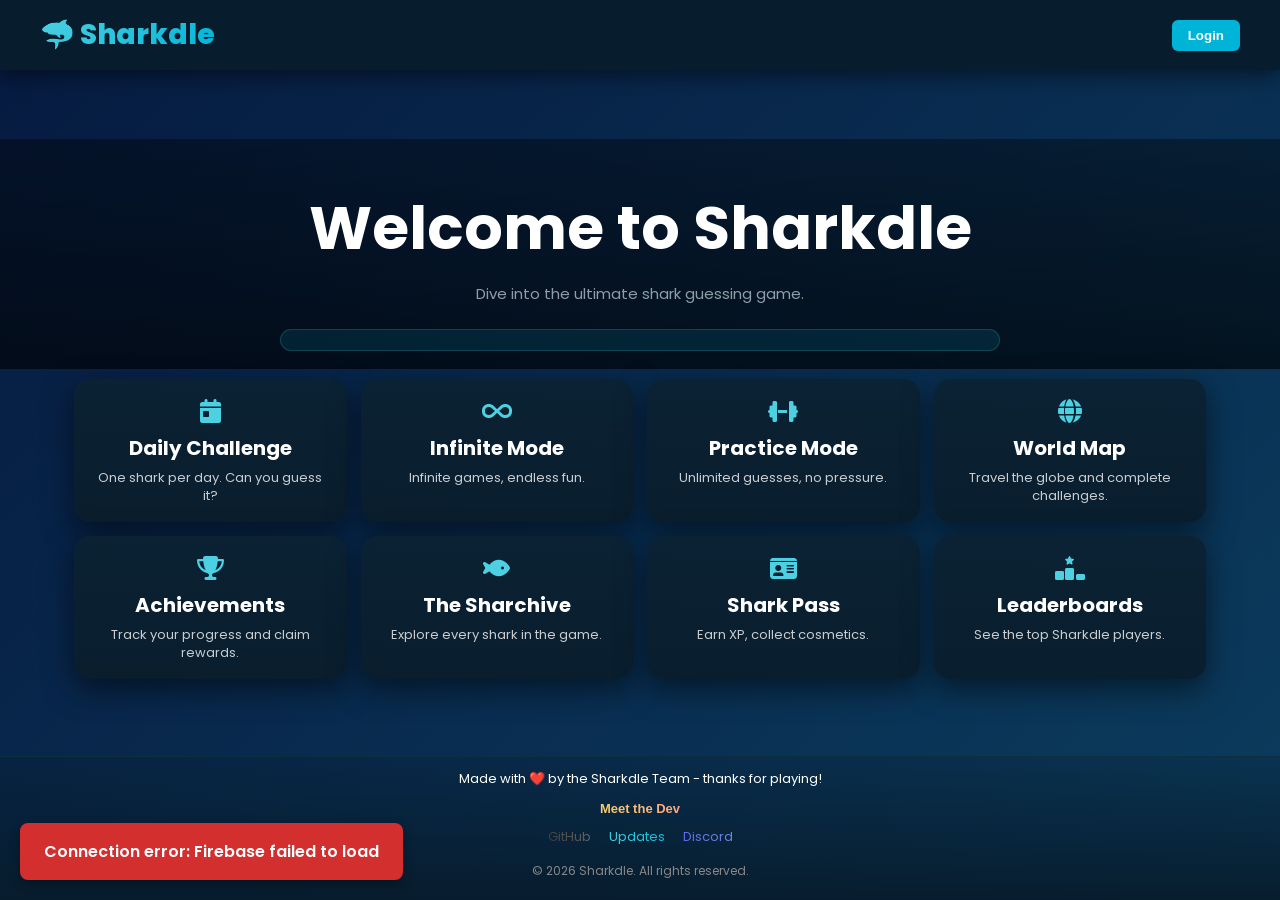
==== commit 8f5baa68: "Update print statement from 'Hello' to 'Goodbye'" ====
--- a/index.html
+++ b/index.html
@@ -238,6 +238,17 @@
     <div id="theme-select-container" class="profile-cosmetic-row theme-select-grid"></div>
 </div>
 
+<div class="profile-theme-section" style="margin:10px 0 20px 0;">
+    <h4 style="font-size:15px;margin-bottom:6px;">Seasonal Theme</h4>
+    <p style="margin:0 0 10px 0;color:#b8eaf9;font-size:13px;line-height:1.45;">
+        Prefer the default look? You can disable seasonal themes on this device.
+    </p>
+    <button id="seasonal-theme-toggle-btn" onclick="toggleSeasonalThemeOverride()" class="profile-badge-btn" style="padding:8px 12px;background:#00b4d8;color:white;border:none;border-radius:10px;cursor:pointer;font-weight:600;font-size:12px;">
+        Use Default Theme
+    </button>
+    <div id="seasonal-theme-status" style="margin-top:8px;color:#8fdff8;font-size:12px;font-weight:600;"></div>
+</div>
+
 <div class="profile-tabs-container">
     <div class="profile-tabs">
         <button class="profile-tab-btn active" id="stats-tab-btn" onclick="showProfileTab('stats')">Stats</button>
@@ -654,10 +665,10 @@
 <button class="admin-abuse-btn admin-abuse-btn-secondary" onclick="adminStopGlobalXpEvent()">Stop Event</button>
 </div>
 <div id="admin-xp-status" class="admin-abuse-status">No event update yet.</div>
-</section>
-
-<section class="picker-section admin-abuse-section">
-<h3>Global Item Grants</h3>
+    </section>
+
+    <section class="picker-section admin-abuse-section">
+        <h3>Global Item Grants</h3>
 <p style="margin:0 0 10px 0;color:#9fd9ea;font-size:12px;">Grants only apply to players active in the last 5 minutes.</p>
 <div class="admin-abuse-grid">
 <div class="admin-abuse-card">
--- a/style.css
+++ b/style.css
@@ -2157,6 +2157,54 @@
     min-height: 100vh;
 }
 
+body.home-page.index-theme-summer {
+    background: linear-gradient(135deg, #0a3a52, #0d6f86, #1a9ba5);
+}
+
+body.home-page.index-theme-summer .navbar {
+    background: #0b3948;
+}
+
+body.home-page.index-theme-summer .home-hero {
+    background: linear-gradient(rgba(2, 25, 36, 0.48), rgba(3, 49, 69, 0.72));
+}
+
+body.home-page.index-theme-summer .game-card {
+    border-color: rgba(134, 247, 255, 0.28);
+}
+
+body.home-page.index-theme-christmas {
+    background: linear-gradient(135deg, #06241f, #133a2d, #6f1515);
+}
+
+body.home-page.index-theme-christmas .navbar {
+    background: #0d2c24;
+}
+
+body.home-page.index-theme-christmas .home-hero {
+    background: linear-gradient(rgba(8, 28, 18, 0.55), rgba(57, 14, 14, 0.72));
+}
+
+body.home-page.index-theme-christmas .game-card {
+    border-color: rgba(255, 211, 144, 0.24);
+}
+
+body.home-page.index-theme-halloween {
+    background: linear-gradient(135deg, #160d2b, #2b153f, #5f2c0a);
+}
+
+body.home-page.index-theme-halloween .navbar {
+    background: #1e1133;
+}
+
+body.home-page.index-theme-halloween .home-hero {
+    background: linear-gradient(rgba(20, 11, 36, 0.58), rgba(73, 33, 9, 0.68));
+}
+
+body.home-page.index-theme-halloween .game-card {
+    border-color: rgba(255, 188, 136, 0.26);
+}
+
 .home-shell {
     width: 100%;
     max-width: 100%;
@@ -2557,6 +2605,159 @@
     margin: 0 0 12px !important;
     color: #e8fbff;
     font-size: 15px;
+}
+
+.profile-quick-actions {
+    display: flex;
+    flex-wrap: wrap;
+    gap: 10px;
+    margin: -8px 0 18px;
+}
+
+.profile-action-btn {
+    display: inline-flex;
+    align-items: center;
+    gap: 8px;
+    border: 1px solid rgba(77, 208, 225, 0.2);
+    border-radius: 12px;
+    background: linear-gradient(180deg, rgba(9, 39, 58, 0.94), rgba(8, 28, 43, 0.92));
+    color: #dcf8ff;
+    padding: 10px 13px;
+    font-size: 13px;
+    font-weight: 700;
+    cursor: pointer;
+    transition: transform 0.2s ease, box-shadow 0.2s ease, border-color 0.2s ease;
+}
+
+.profile-action-btn:hover {
+    transform: translateY(-1px);
+    border-color: rgba(122, 231, 255, 0.4);
+    box-shadow: 0 8px 20px rgba(0, 0, 0, 0.22);
+}
+
+.profile-action-btn-admin {
+    background: linear-gradient(135deg, rgba(95, 109, 255, 0.34), rgba(0, 124, 221, 0.26));
+    border-color: rgba(164, 171, 255, 0.32);
+}
+
+.admin-abuse-modal-content {
+    gap: 14px;
+}
+
+.admin-abuse-section h3 {
+    margin: 0 0 10px !important;
+}
+
+.admin-abuse-row {
+    display: flex;
+    align-items: center;
+    gap: 10px;
+    flex-wrap: wrap;
+}
+
+.admin-abuse-row-stack {
+    align-items: stretch;
+}
+
+.admin-abuse-grid {
+    display: grid;
+    grid-template-columns: repeat(auto-fit, minmax(220px, 1fr));
+    gap: 12px;
+}
+
+.admin-abuse-card {
+    background: rgba(255, 255, 255, 0.03);
+    border: 1px solid rgba(255, 255, 255, 0.08);
+    border-radius: 14px;
+    padding: 12px;
+}
+
+.admin-abuse-card-title {
+    font-size: 12px;
+    font-weight: 800;
+    letter-spacing: 0.08em;
+    text-transform: uppercase;
+    color: #92e5fb;
+    margin-bottom: 10px;
+}
+
+.admin-abuse-input,
+.admin-abuse-select,
+.admin-abuse-textarea {
+    border: 1px solid rgba(120, 201, 232, 0.24);
+    border-radius: 10px;
+    background: rgba(5, 24, 38, 0.9);
+    color: #ecfdff;
+    font-family: inherit;
+}
+
+.admin-abuse-input,
+.admin-abuse-select {
+    min-height: 40px;
+    padding: 9px 11px;
+    min-width: 96px;
+}
+
+.admin-abuse-select {
+    flex: 1 1 240px;
+}
+
+.admin-abuse-textarea {
+    width: 100%;
+    min-height: 86px;
+    resize: vertical;
+    padding: 10px 12px;
+    line-height: 1.45;
+    margin-bottom: 10px;
+}
+
+.admin-abuse-btn {
+    border: none;
+    border-radius: 10px;
+    min-height: 40px;
+    padding: 9px 14px;
+    font-weight: 700;
+    background: linear-gradient(135deg, #00b4d8, #179dd1);
+    color: #fff;
+    cursor: pointer;
+}
+
+.admin-abuse-btn-secondary {
+    background: rgba(255, 255, 255, 0.1);
+    border: 1px solid rgba(255, 255, 255, 0.16);
+}
+
+.admin-abuse-status {
+    margin-top: 10px;
+    font-size: 12px;
+    color: #b9ecf9;
+    line-height: 1.4;
+}
+
+.admin-abuse-status.error {
+    color: #ffb3b3;
+}
+
+@media (max-width: 640px) {
+    .profile-quick-actions {
+        flex-direction: column;
+    }
+
+    .profile-action-btn {
+        width: 100%;
+        justify-content: center;
+    }
+
+    .admin-abuse-row {
+        flex-direction: column;
+        align-items: stretch;
+    }
+
+    .admin-abuse-input,
+    .admin-abuse-select,
+    .admin-abuse-btn {
+        width: 100%;
+    }
 }
 
 .picker-modal-content {
